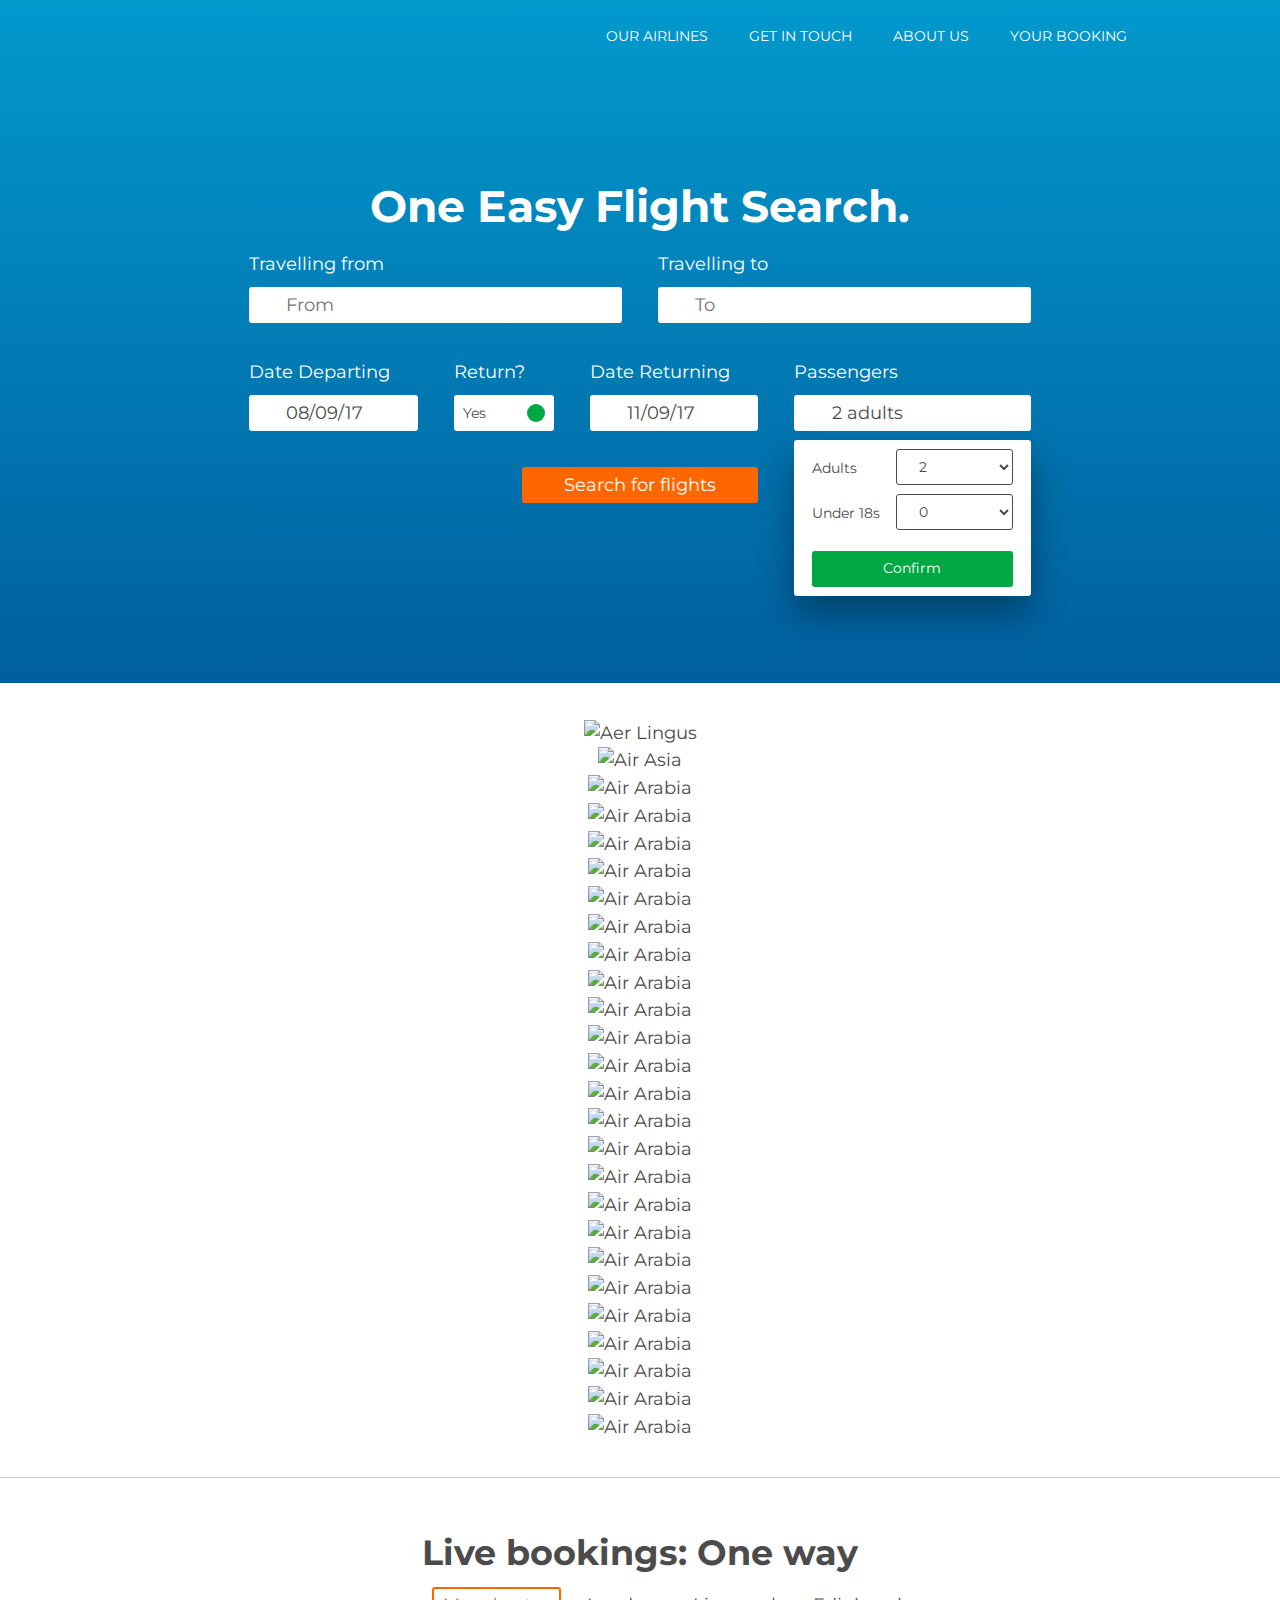
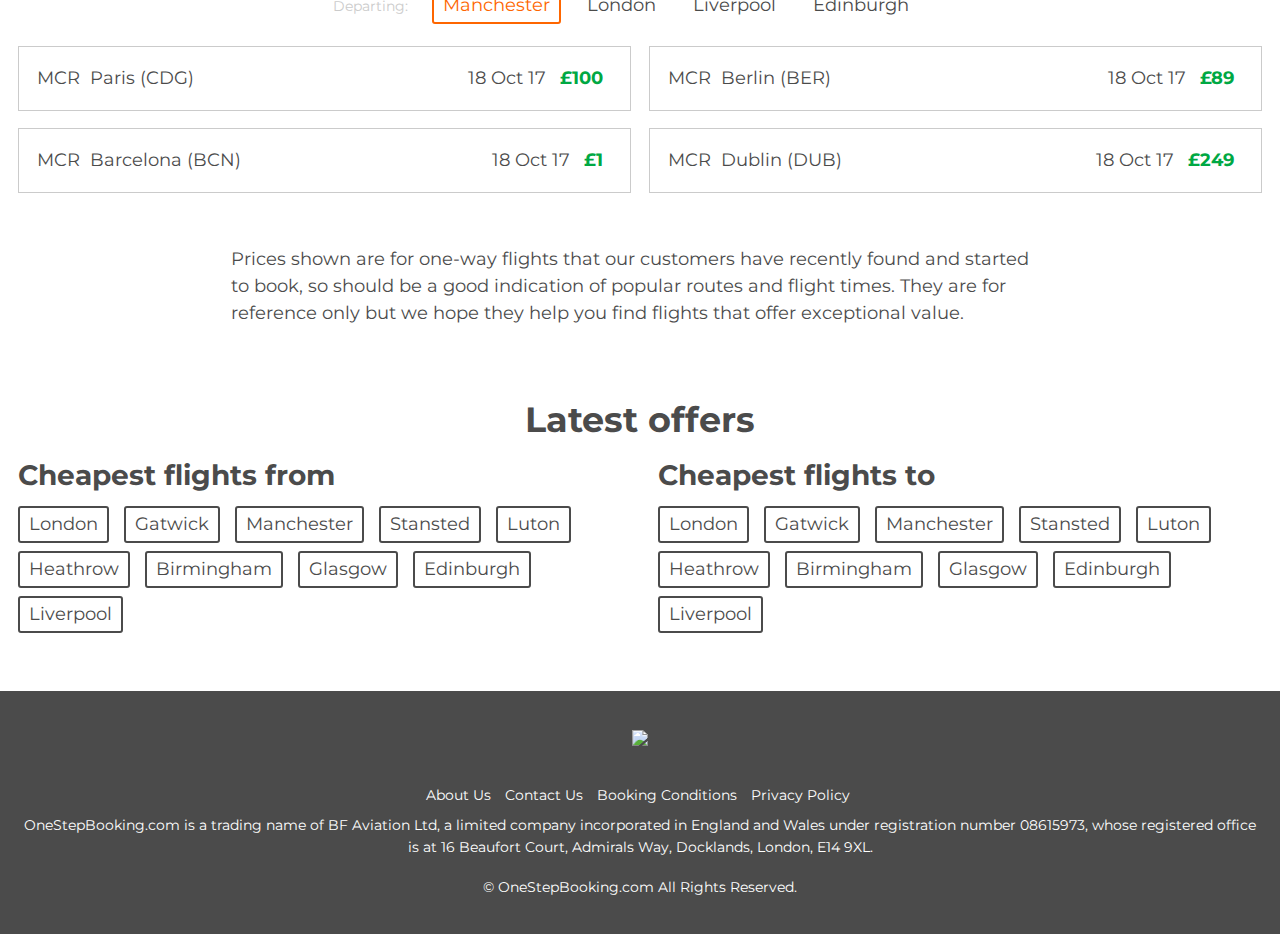
==== index.html @ e66b0b2e "First commit" ====
<!doctype html>
<html>

<head>
  <meta charset="UTF-8">
  <meta name="viewport" content="width=device-width, initial-scale=1">
  <link rel="icon" href="">
  <meta name="author" content="">
  <title>OneStepBooking.com</title>
  <link href="css/home.css" rel="stylesheet">
  <script src="https://ajax.googleapis.com/ajax/libs/jquery/1.12.4/jquery.min.js"></script>
  <script src="https://maxcdn.bootstrapcdn.com/bootstrap/3.3.7/js/bootstrap.min.js"></script>
  <!-- Logo slider -->
  <script src="https://cdn.jsdelivr.net/jquery.slick/1.6.0/slick.min.js"></script>
  <!-- Checkbox toggle switch -->
  <link href="https://gitcdn.github.io/bootstrap-toggle/2.2.2/css/bootstrap-toggle.min.css" rel="stylesheet">
  <script src="https://gitcdn.github.io/bootstrap-toggle/2.2.2/js/bootstrap-toggle.min.js"></script>
  <!-- Include Bootstrap Datepicker -->
  <link rel="stylesheet" href="https://cdnjs.cloudflare.com/ajax/libs/bootstrap-datepicker/1.3.0/css/datepicker.min.css" />
  <script src="https://cdnjs.cloudflare.com/ajax/libs/bootstrap-datepicker/1.3.0/js/bootstrap-datepicker.min.js"></script>
  <!-- Include awesomeplete autocomlete plugin for airports -->
  <script src="https://leaverou.github.io/awesomplete/awesomplete.js"></script>
  <!-- Currency dropdown -->
  <script type="text/javascript" src="js/currency-dropdown.js"></script>
  <link href="https://fonts.googleapis.com/css?family=Montserrat:400,400i,700,700i" rel="stylesheet">
</head>

<body>
  <header class="header">
    <nav class="[ relative z--1 ] navbar">
      <div class="container">
        <div class="navbar-header">
          <div class="navbar-brand">
            <a href="#" class="d--inline-block logo">
                OneStepBooking.com
              </a>
            <div id="currency"></div>
          </div>
          <button type="button" class="[ button button--outline ] navbar-toggle collapsed" data-toggle="collapse" data-target="#navbar"
            aria-expanded="false" aria-controls="navbar">
              <span class="sr-only">Toggle navigation</span>
          </button>
        </div>
        <div id="navbar" class="[ navbar-collapse collapse ]">
          <ul class="list--none menu-list">
            <li>
              <a href="#" class="text--uppercase link__border link__border link__border nav__item">Our airlines</a>
            </li>
            <li>
              <a href="#" class="text--uppercase link__border nav__item">Get in touch</a>
            </li>
            <li>
              <a href="#" class="text--uppercase link__border link__border nav__item">About us</a>
            </li>
            <li class="dropdown">
              <a href="#" class="text--uppercase relative link__border nav__item dropdown-toggle" data-toggle="dropdown" role="button"
                aria-haspopup="true" aria-expanded="false">
                  Your booking
                </a>
              <ul class="list--none [ dropdown-menu pull-right ] background--white">
                <li>
                  <a href="#" class="text--uppercase [ pb--1 pt--1 ]">Action</a>
                </li>
                <li>
                  <a href="#" class="text--uppercase [ pb--1 pt--1 ]">Another action</a>
                </li>
              </ul>
            </li>
          </ul>
        </div>
      </div>
    </nav>
  </header>
  <section class="clearfix relative hero">
    <div class="container">
      <div class="row">
        <div class="col-md-8 col-md-push-2">
          <form class="js-search-form search-form--lg form--loader">
            <fieldset>
              <legend class="h1 [ text--center text--white ]">One Easy Flight Search.</legend>
              <div class="[ col-xs-12 col-sm-6 col-md-6 ] mb--3 search--from">
                <label class="d--block text--white mb--1 hidden-xs" for="flight-from">Travelling from</label>
                <div class="icon-wrap icon-wrap--plane">
                  <input type="text" id="flight-from" name="flight-from" placeholder="From" value="" class="input--focus col-xs-12 awesomeplete">
                </div>
              </div>
              <div class="[ col-xs-12 col-sm-6 col-md-6 ] mb--3 search--to">
                <label class="d--block text--white mb--1 hidden-xs" for="flight-to">Travelling to</label>
                <div class="icon-wrap icon-wrap--plane">
                  <input type="text" id="flight-to" name="flight-to" placeholder="To" value="" class="input--focus col-xs-12 awesomeplete">
                </div>
              </div>
              <div class="[ col-xs-5 col-sm-3 col-md-3 ] mb--3 search--departure">
                <label class="d--block text--white mb--1" for="flight-departure"><span class="hidden-md">Date</span> Departing</label>
                <div class="icon-wrap icon-wrap--calendar">
                  <input type="text" id="flight-departure" name="flight-departure" placeholder="Date" value="08/09/17" class="input--focus date-popout col-xs-12">
                </div>
              </div>
              <div class="[ col-xs-2 col-sm-2 col-md-2 ] mb--3 search--return-check">
                <div class="d--inline-block [ text--white text--center ] mb--1">Return?</div>
                <div class="onoffswitch">
                  <input type="checkbox" name="onoffswitch" class="onoffswitch-checkbox" id="myonoffswitch" checked>
                  <label class="onoffswitch-label small" for="myonoffswitch">
                      <span class="onoffswitch-inner"></span>
                      <span class="onoffswitch-switch"></span>
                  </label>
                </div>
              </div>
              <div class="[ col-xs-5 col-sm-3 col-md-3 ] mb--3 search--return">
                <label class="d--block text--white mb--1" for="flight-return"><span class="hidden-md">Date</span> Returning</label>
                <div class="icon-wrap icon-wrap--calendar">
                  <input type="text" id="flight-return" name="flight-return" placeholder="Date" value="11/09/17" class="input--focus date-popout col-xs-12">
                </div>
              </div>

              <div class="[ col-xs-12 col-sm-4 col-md-4 ] mb--3 search--passengers">
                <label class="d--block text--white mb--1 hidden-xs" for="">Passengers</label>
                <div class="form-dropdown--wrapper">
                  <div class="icon-wrap icon-wrap--user">
                    <div class="button background--white form-dropdown--toggle">
                      2 adults
                    </div>
                  </div>
                  <div class="form-dropdown--fields">
                    <div class="mt--1 col-xs-12">
                      <label for="passengers-adults" class="pl--0 mt--1 small col-xs-4 col-sm-5">Adults</label>
                      <select class="button--outline small col-xs-8 col-sm-7" id="passengers-adults" name="passengers-adults" value="">
                            <option value="1">1</option>
                            <option value="2" selected="selected">2</option>
                            <option value="3">3</option>
                            <option value="4">4</option>
                            <option value="5">5</option>
                            <option value="6">6</option>
                            <option value="7">7</option>
                            <option value="8">8</option>
                            <option value="9">9</option>
                          </select>
                    </div>
                    <div class="mt--1 col-xs-12">
                      <label for="" class="p--0 mt--1 mb--2 small col-xs-4 col-sm-5">Under 18s</label>
                      <select class="button--outline small col-xs-8 col-sm-7" id="passenger-18" name="">
                            <option value="0" selected="selected">0</option>
                            <option value="1">1</option>
                            <option value="2">2</option>
                            <option value="3">3</option>
                            <option value="4">4</option>
                            <option value="5">5</option>
                            <option value="6">6</option>
                            <option value="7">7</option>
                            <option value="8">8</option>
                            <option value="9">9</option>
                          </select>
                      <div id="js-passenger-18--wrapper" class="[ p--0 pb--1 mt--1 ] background--white col-xs-12" style="display: none;">
                        <div id="js-passenger-18--age" class="[ p--0 mb--1 ] col-xs-12"></div>
                      </div>
                    </div>
                    <div class="[ mb--1 mt--1 ] col-xs-12">
                      <span class="d--block text--center [ button button--green ] small js-passenger--button">Confirm</span>
                    </div>
                  </div>
                </div>
              </div>
              <div class="text--center [ col-xs-12 col-sm-12 col-md-4 col-md-push-4 ]">
                <button class="[ button button--orange ] col-md-12">Search for flights</button>
              </div>
            </fieldset>
          </form>
        </div>
      </div>
    </div>

  </section>

  <section class="border-bottom text--center [ mb--3 pt--3 pb--3 ] brands [ regular slider ]">
    <div><img alt="Aer Lingus" src="https://louriach.github.io/styles-osb/public/images/onestepbooking__logo--aer-lingus.png"></div>
    <div><img alt="Air Asia" src="https://louriach.github.io/styles-osb/public/images/onestepbooking__logo--air-asia.png"></div>
    <div><img alt="Air Arabia" src="https://louriach.github.io/styles-osb/public/images/onestepbooking__logo--airarabia.png"></div>
    <div><img alt="Air Arabia" src="https://louriach.github.io/styles-osb/public/images/onestepbooking__logo--cebu-pacific.png"></div>
    <div><img alt="Air Arabia" src="https://louriach.github.io/styles-osb/public/images/onestepbooking__logo--cityjet.png"></div>
    <div><img alt="Air Arabia" src="https://louriach.github.io/styles-osb/public/images/onestepbooking__logo--corendon.png"></div>
    <div><img alt="Air Arabia" src="https://louriach.github.io/styles-osb/public/images/onestepbooking__logo--easyjet.png"></div>
    <div><img alt="Air Arabia" src="https://louriach.github.io/styles-osb/public/images/onestepbooking__logo--eurowings.png"></div>
    <div><img alt="Air Arabia" src="https://louriach.github.io/styles-osb/public/images/onestepbooking__logo--flybe.png"></div>
    <div><img alt="Air Arabia" src="https://louriach.github.io/styles-osb/public/images/onestepbooking__logo--eurowings.png"></div>
    <div><img alt="Air Arabia" src="https://louriach.github.io/styles-osb/public/images/onestepbooking__logo--flyscoot.png"></div>
    <div><img alt="Air Arabia" src="https://louriach.github.io/styles-osb/public/images/onestepbooking__logo--jet2.png"></div>
    <div><img alt="Air Arabia" src="https://louriach.github.io/styles-osb/public/images/onestepbooking__logo--monarch.png"></div>
    <div><img alt="Air Arabia" src="https://louriach.github.io/styles-osb/public/images/onestepbooking__logo--norwegian.png"></div>
    <div><img alt="Air Arabia" src="https://louriach.github.io/styles-osb/public/images/onestepbooking__logo--pegasus.png"></div>
    <div><img alt="Air Arabia" src="https://louriach.github.io/styles-osb/public/images/onestepbooking__logo--ryanair.png"></div>
    <div><img alt="Air Arabia" src="https://louriach.github.io/styles-osb/public/images/onestepbooking__logo--southwest.png"></div>
    <div><img alt="Air Arabia" src="https://louriach.github.io/styles-osb/public/images/onestepbooking__logo--spirit.png"></div>
    <div><img alt="Air Arabia" src="https://louriach.github.io/styles-osb/public/images/onestepbooking__logo--sun-express.png"></div>
    <div><img alt="Air Arabia" src="https://louriach.github.io/styles-osb/public/images/onestepbooking__logo--thomas-cook.png"></div>
    <div><img alt="Air Arabia" src="https://louriach.github.io/styles-osb/public/images/onestepbooking__logo--transavia.png"></div>
    <div><img alt="Air Arabia" src="https://louriach.github.io/styles-osb/public/images/onestepbooking__logo--tui-fly.png"></div>
    <div><img alt="Air Arabia" src="https://louriach.github.io/styles-osb/public/images/onestepbooking__logo--virgin-australia.png"></div>
    <div><img alt="Air Arabia" src="https://louriach.github.io/styles-osb/public/images/onestepbooking__logo--volotea.png"></div>
    <div><img alt="Air Arabia" src="https://louriach.github.io/styles-osb/public/images/onestepbooking__logo--vueling.png"></div>
    <div><img alt="Air Arabia" src="https://louriach.github.io/styles-osb/public/images/onestepbooking__logo--eurowings.png"></div>
  </section>

  <section class="[ mb--3 pt--2 pb--3 ] live-prices">
    <div class="container">
      <div class="row">
        <div class="text--center col-md-12">
          <h2>Live bookings: One way</h2>
        </div>
        <ul class="list--inline text--center col-md-12 [ nav nav-tabs ] scrolling-list" role="tablist">
          <li class="list--none mr--1 text--lighter small">
            Departing:
          </li>
          <li class="list--none nav-item active">
            <a href="#manchester" class="text--black button nav-link" data-toggle="tab" role="tab">Manchester</a>
          </li>
          <li class="list--none nav-item">
            <a href="#london" class="text--black button nav-link" data-toggle="tab" role="tab">London</a>
          </li>
          <li class="list--none nav-item">
            <a href="#liverpool" class="text--black button nav-link" data-toggle="tab" role="tab">Liverpool</a>
          </li>
          <li class="list--none nav-item">
            <a href="#edinburgh" class="text--black button nav-link" data-toggle="tab" role="tab">Edinburgh</a>
          </li>
        </ul>

        <div class="tab-content">
          <div class="tab-pane active" id="manchester" role="tabpanel">
            <div class="live-search [ col-sm-12 col-md-6 ]">
              <a href="#" class="link--unstyled live-search--data">
                <div class="pr--0 [ col-md-7 col-lg-7 ]">
                  <abbr title="Mancester">MCR</abbr> <img src="https://louriach.github.io/styles-osb/public/images/onestepbooking__asset--plane.svg" alt="" class="plane"
                  /> Paris (CDG)
                </div>
                <div class="live-search--meta [ col-md-5 col-lg-5 ]">
                  <span class="mr--1">
                    <span class="pr--1">18 Oct 17</span>
                  <span class="live-search--price"><strong>£100</strong></span>
                  </span>
                </div>
              </a>
            </div>
            <div class="live-search [ col-sm-12 col-md-6 ]">
              <a href="#" class="link--unstyled live-search--data">
                <div class="pr--0 [ col-md-7 col-lg-7 ]">
                  <abbr title="Mancester">MCR</abbr> <img src="https://louriach.github.io/styles-osb/public/images/onestepbooking__asset--plane.svg" alt="" class="plane"
                  /> Berlin (BER)
                </div>
                <div class="live-search--meta [ col-md-5 col-lg-5 ]">
                  <span class="mr--1">
                    <span class="pr--1">18 Oct 17</span>
                  <span class="live-search--price"><strong>£89</strong></span>
                  </span>
                </div>
              </a>
            </div>
            <div class="live-search [ col-sm-12 col-md-6 ]">
              <a href="#" class="link--unstyled live-search--data">
                <div class="pr--0 [ col-md-7 col-lg-7 ]">
                  <abbr title="Mancester">MCR</abbr> <img src="https://louriach.github.io/styles-osb/public/images/onestepbooking__asset--plane.svg" alt="" class="plane"
                  /> Barcelona (BCN)
                </div>
                <div class="live-search--meta [ col-md-5 col-lg-5 ]">
                  <span class="mr--1">
                    <span class="pr--1">18 Oct 17</span>
                  <span class="live-search--price"><strong>£1</strong></span>
                  </span>
                </div>
              </a>
            </div>
            <div class="live-search [ col-sm-12 col-md-6 ]">
              <a href="#" class="link--unstyled live-search--data">
                <div class="pr--0 [ col-md-7 col-lg-7 ]">
                  <abbr title="Mancester">MCR</abbr> <img src="https://louriach.github.io/styles-osb/public/images/onestepbooking__asset--plane.svg" alt="" class="plane"
                  /> Dublin (DUB)
                </div>
                <div class="live-search--meta [ col-md-5 col-lg-5 ]">
                  <span class="mr--1">
                    <span class="pr--1">18 Oct 17</span>
                  <span class="live-search--price"><strong>£249</strong></span>
                  </span>
                </div>
              </a>
            </div>
          </div>
          <div class="tab-pane" id="london" role="tabpanel">
            <div class="live-search [ col-sm-12 col-md-6 ]">
              <a href="#" class="link--unstyled live-search--data">
                <div class="pr--0 [ col-md-7 col-lg-7 ]">
                  <abbr title="Mancester">LGW</abbr> <img src="https://louriach.github.io/styles-osb/public/images/onestepbooking__asset--plane.svg" alt="" class="plane"
                  /> Paris (CDG)
                </div>
                <div class="live-search--meta [ col-md-5 col-lg-5 ]">
                  <span class="mr--1">
                    <span class="pr--1">18 Oct 17</span>
                  <span class="live-search--price"><strong>£100</strong></span>
                  </span>
                </div>
              </a>
            </div>
            <div class="live-search [ col-sm-12 col-md-6 ]">
              <a href="#" class="link--unstyled live-search--data">
                <div class="pr--0 [ col-md-7 col-lg-7 ]">
                  <abbr title="Mancester">LGW</abbr> <img src="https://louriach.github.io/styles-osb/public/images/onestepbooking__asset--plane.svg" alt="" class="plane"
                  /> Berlin (BER)
                </div>
                <div class="live-search--meta [ col-md-5 col-lg-5 ]">
                  <span class="mr--1">
                    <span class="pr--1">18 Oct 17</span>
                  <span class="live-search--price"><strong>£89</strong></span>
                  </span>
                </div>
              </a>
            </div>
            <div class="live-search [ col-sm-12 col-md-6 ]">
              <a href="#" class="link--unstyled live-search--data">
                <div class="pr--0 [ col-md-7 col-lg-7 ]">
                  <abbr title="Mancester">LGW</abbr> <img src="https://louriach.github.io/styles-osb/public/images/onestepbooking__asset--plane.svg" alt="" class="plane"
                  /> Barcelona (BCN)
                </div>
                <div class="live-search--meta [ col-md-5 col-lg-5 ]">
                  <span class="mr--1">
                    <span class="pr--1">18 Oct 17</span>
                  <span class="live-search--price"><strong>£1</strong></span>
                  </span>
                </div>
              </a>
            </div>
            <div class="live-search [ col-sm-12 col-md-6 ]">
              <a href="#" class="link--unstyled live-search--data">
                <div class="pr--0 [ col-md-7 col-lg-7 ]">
                  <abbr title="Mancester">LGW</abbr> <img src="https://louriach.github.io/styles-osb/public/images/onestepbooking__asset--plane.svg" alt="" class="plane"
                  /> Dublin (DUB)
                </div>
                <div class="live-search--meta [ col-md-5 col-lg-5 ]">
                  <span class="mr--1">
                    <span class="pr--1">18 Oct 17</span>
                  <span class="live-search--price"><strong>£249</strong></span>
                  </span>
                </div>
              </a>
            </div>
          </div>
          <div class="tab-pane" id="liverpool" role="tabpanel">
            <div class="live-search [ col-sm-12 col-md-6 ]">
              <a href="#" class="link--unstyled live-search--data">
                <div class="pr--0 [ col-md-7 col-lg-7 ]">
                  <abbr title="Mancester">LIV</abbr> <img src="https://louriach.github.io/styles-osb/public/images/onestepbooking__asset--plane.svg" alt="" class="plane"
                  /> Paris (CDG)
                </div>
                <div class="live-search--meta [ col-md-5 col-lg-5 ]">
                  <span class="mr--1">
                    <span class="pr--1">18 Oct 17</span>
                  <span class="live-search--price"><strong>£100</strong></span>
                  </span>
                </div>
              </a>
            </div>
            <div class="live-search [ col-sm-12 col-md-6 ]">
              <a href="#" class="link--unstyled live-search--data">
                <div class="pr--0 [ col-md-7 col-lg-7 ]">
                  <abbr title="Mancester">LIV</abbr> <img src="https://louriach.github.io/styles-osb/public/images/onestepbooking__asset--plane.svg" alt="" class="plane"
                  /> Berlin (BER)
                </div>
                <div class="live-search--meta [ col-md-5 col-lg-5 ]">
                  <span class="mr--1">
                    <span class="pr--1">18 Oct 17</span>
                  <span class="live-search--price"><strong>£89</strong></span>
                  </span>
                </div>
              </a>
            </div>
            <div class="live-search [ col-sm-12 col-md-6 ]">
              <a href="#" class="link--unstyled live-search--data">
                <div class="pr--0 [ col-md-7 col-lg-7 ]">
                  <abbr title="Mancester">LIV</abbr> <img src="https://louriach.github.io/styles-osb/public/images/onestepbooking__asset--plane.svg" alt="" class="plane"
                  /> Barcelona (BCN)
                </div>
                <div class="live-search--meta [ col-md-5 col-lg-5 ]">
                  <span class="mr--1">
                    <span class="pr--1">18 Oct 17</span>
                  <span class="live-search--price"><strong>£1</strong></span>
                  </span>
                </div>
              </a>
            </div>
            <div class="live-search [ col-sm-12 col-md-6 ]">
              <a href="#" class="link--unstyled live-search--data">
                <div class="pr--0 [ col-md-7 col-lg-7 ]">
                  <abbr title="Mancester">LIV</abbr> <img src="https://louriach.github.io/styles-osb/public/images/onestepbooking__asset--plane.svg" alt="" class="plane"
                  /> Dublin (DUB)
                </div>
                <div class="live-search--meta [ col-md-5 col-lg-5 ]">
                  <span class="mr--1">
                    <span class="pr--1">18 Oct 17</span>
                  <span class="live-search--price"><strong>£249</strong></span>
                  </span>
                </div>
              </a>
            </div>
          </div>
          <div class="tab-pane" id="edinburgh" role="tabpanel">
            <div class="live-search [ col-sm-12 col-md-6 ]">
              <a href="#" class="link--unstyled live-search--data">
                <div class="pr--0 [ col-md-7 col-lg-7 ]">
                  <abbr title="Mancester">EDI</abbr> <img src="https://louriach.github.io/styles-osb/public/images/onestepbooking__asset--plane.svg" alt="" class="plane"
                  /> Paris (CDG)
                </div>
                <div class="live-search--meta [ col-md-5 col-lg-5 ]">
                  <span class="mr--1">
                    <span class="pr--1">18 Oct 17</span>
                  <span class="live-search--price"><strong>£100</strong></span>
                  </span>
                </div>
              </a>
            </div>
            <div class="live-search [ col-sm-12 col-md-6 ]">
              <a href="#" class="link--unstyled live-search--data">
                <div class="pr--0 [ col-md-7 col-lg-7 ]">
                  <abbr title="Mancester">EDI</abbr> <img src="https://louriach.github.io/styles-osb/public/images/onestepbooking__asset--plane.svg" alt="" class="plane"
                  /> Berlin (BER)
                </div>
                <div class="live-search--meta [ col-md-5 col-lg-5 ]">
                  <span class="mr--1">
                    <span class="pr--1">18 Oct 17</span>
                  <span class="live-search--price"><strong>£89</strong></span>
                  </span>
                </div>
              </a>
            </div>
            <div class="live-search [ col-sm-12 col-md-6 ]">
              <a href="#" class="link--unstyled live-search--data">
                <div class="pr--0 [ col-md-7 col-lg-7 ]">
                  <abbr title="Mancester">EDI</abbr> <img src="https://louriach.github.io/styles-osb/public/images/onestepbooking__asset--plane.svg" alt="" class="plane"
                  /> Barcelona (BCN)
                </div>
                <div class="live-search--meta [ col-md-5 col-lg-5 ]">
                  <span class="mr--1">
                    <span class="pr--1">18 Oct 17</span>
                  <span class="live-search--price"><strong>£1</strong></span>
                  </span>
                </div>
              </a>
            </div>
            <div class="live-search [ col-sm-12 col-md-6 ]">
              <a href="#" class="link--unstyled live-search--data">
                <div class="pr--0 [ col-md-7 col-lg-7 ]">
                  <abbr title="Mancester">EDI</abbr> <img src="https://louriach.github.io/styles-osb/public/images/onestepbooking__asset--plane.svg" alt="" class="plane"
                  /> Dublin (DUB)
                </div>
                <div class="live-search--meta [ col-md-5 col-lg-5 ]">
                  <span class="mr--1">
                    <span class="pr--1">18 Oct 17</span>
                  <span class="live-search--price"><strong>£249</strong></span>
                  </span>
                </div>
              </a>
            </div>
          </div>
        </div>

        <div class="mt--3 col-xs-12 col-md-8 col-md-push-2">
          <p>Prices shown are for one-way flights that our customers have recently found and started to book, so should be a
            good indication of popular routes and flight times. They are for reference only but we hope they help you find
            flights that offer exceptional value.</p>
        </div>
      </div>
    </div>
  </section>

  <section class="pb--3 latest-offers">
    <div class="container">
      <div class="row">
        <div class="text--center col-md-12">
          <h2>Latest offers</h2>
        </div>
        <div class="col-md-6">
          <h3 class="h4">Cheapest flights from</h3>
          <ul class="list--inline scrolling-list">
            <li>
              <a href="#" class="button button--outline">London</a>
            </li>
            <li>
              <a href="#" class="button button--outline">Gatwick</a>
            </li>
            <li>
              <a href="#" class="button button--outline">Manchester</a>
            </li>
            <li>
              <a href="#" class="button button--outline">Stansted</a>
            </li>
            <li>
              <a href="#" class="button button--outline">Luton</a>
            </li>
            <li>
              <a href="#" class="button button--outline">Heathrow</a>
            </li>
            <li>
              <a href="#" class="button button--outline">Birmingham</a>
            </li>
            <li>
              <a href="#" class="button button--outline">Glasgow</a>
            </li>
            <li>
              <a href="#" class="button button--outline">Edinburgh</a>
            </li>
            <li>
              <a href="#" class="button button--outline">Liverpool</a>
            </li>
          </ul>
        </div>
        <div class="col-md-6">
          <h3 class="h4">Cheapest flights to</h3>
          <ul class="list--inline scrolling-list">
            <li>
              <a href="#" class="button button--outline">London</a>
            </li>
            <li>
              <a href="#" class="button button--outline">Gatwick</a>
            </li>
            <li>
              <a href="#" class="button button--outline">Manchester</a>
            </li>
            <li>
              <a href="#" class="button button--outline">Stansted</a>
            </li>
            <li>
              <a href="#" class="button button--outline">Luton</a>
            </li>
            <li>
              <a href="#" class="button button--outline">Heathrow</a>
            </li>
            <li>
              <a href="#" class="button button--outline">Birmingham</a>
            </li>
            <li>
              <a href="#" class="button button--outline">Glasgow</a>
            </li>
            <li>
              <a href="#" class="button button--outline">Edinburgh</a>
            </li>
            <li>
              <a href="#" class="button button--outline">Liverpool</a>
            </li>
          </ul>
        </div>
      </div>
  </section>

  <footer class="background--dark-grey footer">
      <div class="container">
        <div class="row">
          <div class="[ text--center text--white small ] [ pb--3 pt--3 ] col-md-12">
            <div class="mb--3">
              <img src="https://louriach.github.io/styles-osb/public/images/onestepbooking__logo--white.svg">
            </div>
            <ul class="list--none list--inline">
              <li>
                <a href="#" class="text--white">About Us</a>
              </li>
              <li>
                <a href="#" class="text--white">Contact Us</a>
              </li>
              <li>
                <a href="#" class="text--white">Booking Conditions</a>
              </li>
              <li>
                <a href="#" class="text--white">Privacy Policy</a>
              </li>
            </ul>
            <p>OneStepBooking.com is a trading name of BF Aviation Ltd, a limited company incorporated in England and Wales under
              registration number 08615973, whose registered office is at 16 Beaufort Court, Admirals Way, Docklands, London,
              E14 9XL.</p>
            <div class="copyright">
              © OneStepBooking.com All Rights Reserved.
            </div>
          </div>
        </div>
      </div>
    </footer>

  <script type="text/javascript">
    $(document).ready(function () {

      // Slick slider - Used for logo slider

      $('.regular').slick({
        arrows: false,
        centerMode: true,
        centerPadding: '54px',
        autoplay: true,
        autoplaySpeed: 2000,
        slidesToShow: 6,
      });

      // Date popout calendar

      $('.date-popout')
        .datepicker({
          autoclose: true,
          format: 'dd/mm/yyyy'
        })

      // Sliding checkbox on/off switch

      $('.onoffswitch-checkbox')
        .click(function () {
          $('.search--return').toggleClass('inactive');
        })

      // Dynamic customer age select menu

      $('#js-passenger-18--wrapper').hide();
      $('#passenger-18').on('change', function () {
        $('#js-passenger-18--wrapper').show();
        $('#js-passenger-18--age').empty();
        $.each(new Array(+this.value), function () {
          $('<div />', {
              html: '<div class="[ mb--1 p--0 ] col-xs-12"><label class="[ p--0 mt--1 ] small col-xs-4 col-sm-5">Age</label><select name="child-age" class="small col-xs-8 col-sm-7 button--outline"><option value="Age">Age</option><option value="1">1</option><option value="2">2</option><option value="3">3</option><option value="4">4</option><option value="5">5</option><option value="6">6</option><option value="7">7</option><option value="8">8</option><option value="9">9</option><option value="10">10</option><option value="11">11</option><option value="12">12</option><option value="13">13</option><option value="14">14</option><option value="15">15</option><option value="16">16</option><option value="17">17</option></select></div>'
            })
            .appendTo('#js-passenger-18--age').hide().slideDown(100);
        });
      });
      $(".js-passenger--button").click(function () {
        $(".form-dropdown--fields").slideUp(100);
      });

      // Form passenger dropdown toggle

      $(".form-dropdown--fields").hide();
      $(".form-dropdown--toggle").click(function () {
        $(".form-dropdown--fields").slideToggle(100);
      });
      // Awesomeplete airport list

      // Flight from

      var input = document.getElementById("flight-from");
      new Awesomplete(input, {
        list: ["London Gatwick (LGW)", "London Stansted (STN)", "London Heathrow (LHR)", "Dublin (DUB)",
          "Madrid (MAD)", "Barcelona (BCN)", "Berlin (BER)"
        ]
      });

      // Flight to
      var input = document.getElementById("flight-to");
      new Awesomplete(input, {
        list: ["London Gatwick (LGW)", "London Stansted (STN)", "London Heathrow (LHR)", "Dublin (DUB)",
          "Madrid (MAD)", "Barcelona (BCN)", "Berlin (BER)"
        ]
      });

      //Dropdown plugin data
      var ddData = [{
          text: "<span class='flag-icon flag-icon-us'></span> USD",
          value: 1,
          selected: false,
        },
        {
          text: "<span class='flag-icon flag-icon-gb'></span> GBP",
          value: 2,
          selected: false,
        },
        {
          text: "<span class='flag-icon flag-icon-au'></span> AUD",
          value: 3,
          selected: false,
        },
        {
          text: "<span class='flag-icon flag-icon-us'></span> USD",
          value: 4,
          selected: false,
        },
        {
          text: "<span class='flag-icon flag-icon-gb'></span> GBP",
          value: 5,
          selected: false,
        },
        {
          text: "<span class='flag-icon flag-icon-au'></span> AUD",
          value: 6,
          selected: false,
        }
      ];

      $('#currency').ddslick({
        data: ddData,
      });

      $('#currency').mouseenter(function (event) {
        $('body').css('overflow', 'hidden');
      }).mouseleave(function (event) {
        $('body').css('overflow', '');
      });

    });
  </script>

</body>

</html>
---- css/home.css ----
.text--white {
  color: #fff; }

.text--black {
  color: #4B4B4B; }

.background--white {
  background-color: #fff; }

.background--dark-grey {
  background-color: #4B4B4B; }

.background--blue {
  background-color: #005F9E; }

/*!
 * Generated using the Bootstrap Customizer (http://getbootstrap.com/customize/?id=ad7e8b537f9587c4f636cdcbb7c74db0)
 * Config saved to config.json and https://gist.github.com/ad7e8b537f9587c4f636cdcbb7c74db0
 */
/*!
 * Bootstrap v3.3.7 (http://getbootstrap.com)
 * Copyright 2011-2016 Twitter, Inc.
 * Licensed under MIT (https://github.com/twbs/bootstrap/blob/master/LICENSE)
 */
/*! normalize.css v3.0.3 | MIT License | github.com/necolas/normalize.css */
html {
  font-family: sans-serif;
  -ms-text-size-adjust: 100%;
  -webkit-text-size-adjust: 100%; }

body {
  margin: 0; }

article, aside, details, figcaption, figure, footer, header, hgroup, main, menu, nav, section, summary {
  display: block; }

audio, canvas, progress, video {
  display: inline-block;
  vertical-align: baseline; }

audio:not([controls]) {
  display: none;
  height: 0; }

[hidden],
template {
  display: none; }

a {
  background-color: transparent; }

a:active, a:hover {
  outline: 0; }

abbr[title] {
  border-bottom: none;
  text-decoration: none; }

strong, .bold {
  font-weight: bold; }

small, .small {
  font-size: .8em; }

.large {
  font-size: 1.953em; }

sub, sup {
  font-size: 75%;
  line-height: 0;
  position: relative;
  vertical-align: baseline; }

sup {
  top: -0.5rem; }

sub {
  bottom: -0.25rem; }

img {
  border: 0;
  max-width: 100%; }

svg:not(:root) {
  overflow: hidden; }

figure {
  margin: 1rem 40px; }

hr {
  -webkit-box-sizing: content-box;
  -moz-box-sizing: content-box;
  box-sizing: content-box;
  height: 0; }

pre {
  overflow: auto; }

code, kbd, pre, samp {
  font-family: monospace, monospace;
  font-size: 9px; }
  @media all and (min-width: 768px) {
    code, kbd, pre, samp {
      font-size: 18px; } }

button, input, optgroup, select, textarea {
  color: inherit;
  font: inherit;
  margin: 0; }

button {
  overflow: visible; }

button, select {
  text-transform: none; }

button, html input[type="button"], input[type="reset"], input[type="submit"] {
  -webkit-appearance: button;
  cursor: pointer; }

button[disabled], html input[disabled] {
  cursor: default; }

button::-moz-focus-inner, input::-moz-focus-inner {
  border: 0;
  padding: 0; }

input {
  line-height: normal; }

input[type="checkbox"], input[type="radio"] {
  -webkit-box-sizing: border-box;
  -moz-box-sizing: border-box;
  box-sizing: border-box;
  padding: 0; }

input[type="number"]::-webkit-inner-spin-button, input[type="number"]::-webkit-outer-spin-button {
  height: auto; }

input[type="search"] {
  -webkit-appearance: textfield;
  -webkit-box-sizing: content-box;
  -moz-box-sizing: content-box;
  box-sizing: content-box; }

input[type="search"]::-webkit-search-cancel-button, input[type="search"]::-webkit-search-decoration {
  -webkit-appearance: none; }

fieldset {
  border: none;
  margin: 0;
  padding: 0; }

legend {
  border: 0;
  padding: 0; }

textarea {
  overflow: auto; }

optgroup {
  font-weight: bold; }

table {
  border-collapse: collapse;
  border-spacing: 0; }

td, th {
  padding: 0; }

/*! Source: https://github.com/h5bp/html5-boilerplate/blob/master/src/css/main.css */
@media print {
  *, *:before, *:after {
    background: transparent !important;
    color: #000 !important;
    -webkit-box-shadow: none !important;
    box-shadow: none !important;
    text-shadow: none !important; }

  a,
  a:visited {
    text-decoration: underline; }

  a[href]:after {
    content: " (" attr(href) ")"; }

  abbr[title]:after {
    content: " (" attr(title) ")"; }

  a[href^="#"]:after, a[href^="javascript:"]:after {
    content: ""; }

  pre, blockquote {
    border: 1px solid #999;
    page-break-inside: avoid; }

  thead {
    display: table-header-group; }

  tr,
  img {
    page-break-inside: avoid; }

  img {
    max-width: 100% !important; }

  p, h2, h3 {
    orphans: 3;
    widows: 3; }

  h2, h3 {
    page-break-after: avoid; }

  .table {
    border-collapse: collapse !important; }

  .table td, .table th {
    background-color: #fff !important; }

  .table-bordered th, .table-bordered td {
    border: 1px solid #ddd !important; } }
* {
  -webkit-box-sizing: border-box;
  -moz-box-sizing: border-box;
  box-sizing: border-box; }

*:before, *:after {
  -webkit-box-sizing: border-box;
  -moz-box-sizing: border-box;
  box-sizing: border-box; }

html {
  font-size: 9px;
  -webkit-tap-highlight-color: transparent; }
  @media all and (min-width: 768px) {
    html {
      font-size: 18px; } }

body {
  font-family: Montserrat, "Helvetica Neue", Helvetica, Arial, sans-serif;
  font-size: calc(9px*1.5);
  line-height: 1.5;
  color: #4B4B4B;
  background-color: #fff; }
  @media all and (min-width: 768px) {
    body {
      font-size: 18px; } }

input, button, select, textarea {
  font-family: inherit;
  font-size: inherit;
  line-height: inherit; }

a {
  color: #005F9E;
  text-decoration: none;
  position: relative; }
  a:not(.collapse--toggle):before {
    content: '';
    position: absolute;
    bottom: 0;
    left: 0;
    width: 0%;
    border-bottom: 2px solid;
    transition: .3s; }
  a:hover, a:focus {
    color: #005F9E; }
  a:hover:before {
    width: 100%; }
  a:focus {
    outline: 5px auto -webkit-focus-ring-color;
    outline-offset: -2px;
    text-decoration: underline; }

figure {
  margin: 0; }

img {
  vertical-align: middle; }

hr {
  margin-top: calc(9px*2);
  margin-bottom: calc(9px*2);
  border: 0;
  border-top: 1px solid #CBCBCB; }
  @media all and (min-width: 768px) {
    hr {
      margin-top: calc(18px*2);
      margin-bottom: calc(18px*2); } }

[role="button"] {
  cursor: pointer; }

h1, h2, h3, h4, h5, h6,
.h1, .h2, .h3, .h4, .h5, .h6 {
  font-weight: 700;
  line-height: 1.2;
  margin: 0 0 18px; }

h1, .h1 {
  font-size: 2.441rem; }

h2, .h2, h3, .h3 {
  font-size: 1.953rem; }

h4, .h4, h5, .h5, h6, .h6 {
  font-size: 1.563rem; }

p {
  margin: 0 0 9px; }
  @media all and (min-width: 768px) {
    p {
      margin-bottom: 18px; } }

p:last-child {
  margin: 0; }

/* Bootstrap grid */
.container {
  margin: 0 auto;
  padding: 0 9px;
  position: relative; }
  @media all and (min-width: 768px) {
    .container {
      padding: 0 18px; } }

.container:before, .container:after, .container-fluid:before, .container-fluid:after, .row:before, .row:after {
  clear: both;
  content: "";
  display: table; }

@media (min-width: 1300px) {
  .container {
    width: 1280px; } }
.row {
  margin-left: -9px;
  margin-right: -9px; }
  @media all and (min-width: 768px) {
    .row {
      margin-left: -18px;
      margin-right: -18px; } }

.col-xs-1, .col-sm-1, .col-md-1, .col-lg-1, .col-xs-2, .col-sm-2, .col-md-2, .col-lg-2, .col-xs-3, .col-sm-3, .col-md-3, .col-lg-3, .col-xs-4, .col-sm-4, .col-md-4, .col-lg-4, .col-xs-5, .col-sm-5, .col-md-5, .col-lg-5, .col-xs-6, .col-sm-6, .col-md-6, .col-lg-6, .col-xs-7, .col-sm-7, .col-md-7, .col-lg-7, .col-xs-8, .col-sm-8, .col-md-8, .col-lg-8, .col-xs-9, .col-sm-9, .col-md-9, .col-lg-9, .col-xs-10, .col-sm-10, .col-md-10, .col-lg-10, .col-xs-11, .col-sm-11, .col-md-11, .col-lg-11, .col-xs-12, .col-sm-12, .col-md-12, .divider, .col-lg-12 {
  position: relative;
  min-height: 1px;
  padding-left: 9px;
  padding-right: 9px; }
  @media all and (min-width: 768px) {
    .col-xs-1, .col-sm-1, .col-md-1, .col-lg-1, .col-xs-2, .col-sm-2, .col-md-2, .col-lg-2, .col-xs-3, .col-sm-3, .col-md-3, .col-lg-3, .col-xs-4, .col-sm-4, .col-md-4, .col-lg-4, .col-xs-5, .col-sm-5, .col-md-5, .col-lg-5, .col-xs-6, .col-sm-6, .col-md-6, .col-lg-6, .col-xs-7, .col-sm-7, .col-md-7, .col-lg-7, .col-xs-8, .col-sm-8, .col-md-8, .col-lg-8, .col-xs-9, .col-sm-9, .col-md-9, .col-lg-9, .col-xs-10, .col-sm-10, .col-md-10, .col-lg-10, .col-xs-11, .col-sm-11, .col-md-11, .col-lg-11, .col-xs-12, .col-sm-12, .col-md-12, .divider, .col-lg-12 {
      padding-left: 18px;
      padding-right: 18px; } }

.col-xs-1, .col-xs-2, .col-xs-3, .col-xs-4, .col-xs-5, .col-xs-6, .col-xs-7, .col-xs-8, .col-xs-9, .col-xs-10, .col-xs-11, .col-xs-12 {
  float: left; }

.col-xs-12 {
  width: 100%; }

.col-xs-11 {
  width: 91.66666667%; }

.col-xs-10 {
  width: 83.33%; }

.col-xs-9 {
  width: 75%; }

.col-xs-8 {
  width: 66.66666667%; }

.col-xs-7 {
  width: 58.33%; }

.col-xs-6 {
  width: 50%; }

.col-xs-5 {
  width: 41.66666667%; }

.col-xs-4 {
  width: 33.33%; }

.col-xs-3 {
  width: 25%; }

.col-xs-2 {
  width: 16.66666667%; }

.col-xs-1 {
  width: 8.33%; }

.col-xs-pull-12 {
  right: 100%; }

.col-xs-pull-11 {
  right: 91.66666667%; }

.col-xs-pull-10 {
  right: 83.33%; }

.col-xs-pull-9 {
  right: 75%; }

.col-xs-pull-8 {
  right: 66.66666667%; }

.col-xs-pull-7 {
  right: 58.33%; }

.col-xs-pull-6 {
  right: 50%; }

.col-xs-pull-5 {
  right: 41.66666667%; }

.col-xs-pull-4 {
  right: 33.33%; }

.col-xs-pull-3 {
  right: 25%; }

.col-xs-pull-2 {
  right: 16.66666667%; }

.col-xs-pull-1 {
  right: 8.33%; }

.col-xs-pull-0 {
  right: auto; }

.col-xs-push-12 {
  left: 100%; }

.col-xs-push-11 {
  left: 91.66666667%; }

.col-xs-push-10 {
  left: 83.33%; }

.col-xs-push-9 {
  left: 75%; }

.col-xs-push-8 {
  left: 66.66666667%; }

.col-xs-push-7 {
  left: 58.33%; }

.col-xs-push-6 {
  left: 50%; }

.col-xs-push-5 {
  left: 41.66666667%; }

.col-xs-push-4 {
  left: 33.33%; }

.col-xs-push-3 {
  left: 25%; }

.col-xs-push-2 {
  left: 16.66666667%; }

.col-xs-push-1 {
  left: 8.33%; }

.col-xs-push-0 {
  left: auto; }

.col-xs-offset-12 {
  margin-left: 100%; }

.col-xs-offset-11 {
  margin-left: 91.66666667%; }

.col-xs-offset-10 {
  margin-left: 83.33%; }

.col-xs-offset-9 {
  margin-left: 75%; }

.col-xs-offset-8 {
  margin-left: 66.66666667%; }

.col-xs-offset-7 {
  margin-left: 58.33%; }

.col-xs-offset-6 {
  margin-left: 50%; }

.col-xs-offset-5 {
  margin-left: 41.66666667%; }

.col-xs-offset-4 {
  margin-left: 33.33%; }

.col-xs-offset-3 {
  margin-left: 25%; }

.col-xs-offset-2 {
  margin-left: 16.66666667%; }

.col-xs-offset-1 {
  margin-left: 8.33%; }

.col-xs-offset-0 {
  margin-left: 0%; }

@media (min-width: 768px) {
  .col-sm-1, .col-sm-2, .col-sm-3, .col-sm-4, .col-sm-5, .col-sm-6, .col-sm-7, .col-sm-8, .col-sm-9, .col-sm-10, .col-sm-11, .col-sm-12 {
    float: left; }

  .col-sm-12 {
    width: 100%; }

  .col-sm-11 {
    width: 91.66666667%; }

  .col-sm-10 {
    width: 83.33%; }

  .col-sm-9 {
    width: 75%; }

  .col-sm-8 {
    width: 66.66666667%; }

  .col-sm-7 {
    width: 58.33%; }

  .col-sm-6 {
    width: 50%; }

  .col-sm-5 {
    width: 41.66666667%; }

  .col-sm-4 {
    width: 33.33%; }

  .col-sm-3 {
    width: 25%; }

  .col-sm-2 {
    width: 16.66666667%; }

  .col-sm-1 {
    width: 8.33%; }

  .col-sm-pull-12 {
    right: 100%; }

  .col-sm-pull-11 {
    right: 91.66666667%; }

  .col-sm-pull-10 {
    right: 83.33%; }

  .col-sm-pull-9 {
    right: 75%; }

  .col-sm-pull-8 {
    right: 66.66666667%; }

  .col-sm-pull-7 {
    right: 58.33%; }

  .col-sm-pull-6 {
    right: 50%; }

  .col-sm-pull-5 {
    right: 41.66666667%; }

  .col-sm-pull-4 {
    right: 33.33%; }

  .col-sm-pull-3 {
    right: 25%; }

  .col-sm-pull-2 {
    right: 16.66666667%; }

  .col-sm-pull-1 {
    right: 8.33%; }

  .col-sm-pull-0 {
    right: auto; }

  .col-sm-push-12 {
    left: 100%; }

  .col-sm-push-11 {
    left: 91.66666667%; }

  .col-sm-push-10 {
    left: 83.33%; }

  .col-sm-push-9 {
    left: 75%; }

  .col-sm-push-8 {
    left: 66.66666667%; }

  .col-sm-push-7 {
    left: 58.33%; }

  .col-sm-push-6 {
    left: 50%; }

  .col-sm-push-5 {
    left: 41.66666667%; }

  .col-sm-push-4 {
    left: 33.33%; }

  .col-sm-push-3 {
    left: 25%; }

  .col-sm-push-2 {
    left: 16.66666667%; }

  .col-sm-push-1 {
    left: 8.33%; }

  .col-sm-push-0 {
    left: auto; }

  .col-sm-offset-12 {
    margin-left: 100%; }

  .col-sm-offset-11 {
    margin-left: 91.66666667%; }

  .col-sm-offset-10 {
    margin-left: 83.33%; }

  .col-sm-offset-9 {
    margin-left: 75%; }

  .col-sm-offset-8 {
    margin-left: 66.66666667%; }

  .col-sm-offset-7 {
    margin-left: 58.33%; }

  .col-sm-offset-6 {
    margin-left: 50%; }

  .col-sm-offset-5 {
    margin-left: 41.66666667%; }

  .col-sm-offset-4 {
    margin-left: 33.33%; }

  .col-sm-offset-3 {
    margin-left: 25%; }

  .col-sm-offset-2 {
    margin-left: 16.66666667%; }

  .col-sm-offset-1 {
    margin-left: 8.33%; }

  .col-sm-offset-0 {
    margin-left: 0%; } }
@media (min-width: 992px) {
  .col-md-1, .col-md-2, .col-md-3, .col-md-4, .col-md-5, .col-md-6, .col-md-7, .col-md-8, .col-md-9, .col-md-10, .col-md-11, .col-md-12, .divider {
    float: left; }

  .col-md-12, .divider {
    width: 100%; }

  .col-md-11 {
    width: 91.66666667%; }

  .col-md-10 {
    width: 83.33%; }

  .col-md-9 {
    width: 75%; }

  .col-md-8 {
    width: 66.66666667%; }

  .col-md-7 {
    width: 58.33%; }

  .col-md-6 {
    width: 50%; }

  .col-md-5 {
    width: 41.66666667%; }

  .col-md-4 {
    width: 33.33%; }

  .col-md-3 {
    width: 25%; }

  .col-md-2 {
    width: 16.66666667%; }

  .col-md-1 {
    width: 8.33%; }

  .col-md-pull-12 {
    right: 100%; }

  .col-md-pull-11 {
    right: 91.66666667%; }

  .col-md-pull-10 {
    right: 83.33%; }

  .col-md-pull-9 {
    right: 75%; }

  .col-md-pull-8 {
    right: 66.66666667%; }

  .col-md-pull-7 {
    right: 58.33%; }

  .col-md-pull-6 {
    right: 50%; }

  .col-md-pull-5 {
    right: 41.66666667%; }

  .col-md-pull-4 {
    right: 33.33%; }

  .col-md-pull-3 {
    right: 25%; }

  .col-md-pull-2 {
    right: 16.66666667%; }

  .col-md-pull-1 {
    right: 8.33%; }

  .col-md-pull-0 {
    right: auto; }

  .col-md-push-12 {
    left: 100%; }

  .col-md-push-11 {
    left: 91.66666667%; }

  .col-md-push-10 {
    left: 83.33%; }

  .col-md-push-9 {
    left: 75%; }

  .col-md-push-8 {
    left: 66.66666667%; }

  .col-md-push-7 {
    left: 58.33%; }

  .col-md-push-6 {
    left: 50%; }

  .col-md-push-5 {
    left: 41.66666667%; }

  .col-md-push-4 {
    left: 33.33%; }

  .col-md-push-3 {
    left: 25%; }

  .col-md-push-2 {
    left: 16.66666667%; }

  .col-md-push-1 {
    left: 8.33%; }

  .col-md-push-0 {
    left: auto; }

  .col-md-offset-12 {
    margin-left: 100%; }

  .col-md-offset-11 {
    margin-left: 91.66666667%; }

  .col-md-offset-10 {
    margin-left: 83.33%; }

  .col-md-offset-9 {
    margin-left: 75%; }

  .col-md-offset-8 {
    margin-left: 66.66666667%; }

  .col-md-offset-7 {
    margin-left: 58.33%; }

  .col-md-offset-6 {
    margin-left: 50%; }

  .col-md-offset-5 {
    margin-left: 41.66666667%; }

  .col-md-offset-4 {
    margin-left: 33.33%; }

  .col-md-offset-3 {
    margin-left: 25%; }

  .col-md-offset-2 {
    margin-left: 16.66666667%; }

  .col-md-offset-1 {
    margin-left: 8.33%; }

  .col-md-offset-0 {
    margin-left: 0%; } }
@media (min-width: 1200px) {
  .col-lg-1, .col-lg-2, .col-lg-3, .col-lg-4, .col-lg-5, .col-lg-6, .col-lg-7, .col-lg-8, .col-lg-9, .col-lg-10, .col-lg-11, .col-lg-12 {
    float: left; }

  .col-lg-12 {
    width: 100%; }

  .col-lg-11 {
    width: 91.66666667%; }

  .col-lg-10 {
    width: 83.33%; }

  .col-lg-9 {
    width: 75%; }

  .col-lg-8 {
    width: 66.66666667%; }

  .col-lg-7 {
    width: 58.33%; }

  .col-lg-6 {
    width: 50%; }

  .col-lg-5 {
    width: 41.66666667%; }

  .col-lg-4 {
    width: 33.33%; }

  .col-lg-3 {
    width: 25%; }

  .col-lg-2 {
    width: 16.66666667%; }

  .col-lg-1 {
    width: 8.33%; }

  .col-lg-pull-12 {
    right: 100%; }

  .col-lg-pull-11 {
    right: 91.66666667%; }

  .col-lg-pull-10 {
    right: 83.33%; }

  .col-lg-pull-9 {
    right: 75%; }

  .col-lg-pull-8 {
    right: 66.66666667%; }

  .col-lg-pull-7 {
    right: 58.33%; }

  .col-lg-pull-6 {
    right: 50%; }

  .col-lg-pull-5 {
    right: 41.66666667%; }

  .col-lg-pull-4 {
    right: 33.33%; }

  .col-lg-pull-3 {
    right: 25%; }

  .col-lg-pull-2 {
    right: 16.66666667%; }

  .col-lg-pull-1 {
    right: 8.33%; }

  .col-lg-pull-0 {
    right: auto; }

  .col-lg-push-12 {
    left: 100%; }

  .col-lg-push-11 {
    left: 91.66666667%; }

  .col-lg-push-10 {
    left: 83.33%; }

  .col-lg-push-9 {
    left: 75%; }

  .col-lg-push-8 {
    left: 66.66666667%; }

  .col-lg-push-7 {
    left: 58.33%; }

  .col-lg-push-6 {
    left: 50%; }

  .col-lg-push-5 {
    left: 41.66666667%; }

  .col-lg-push-4 {
    left: 33.33%; }

  .col-lg-push-3 {
    left: 25%; }

  .col-lg-push-2 {
    left: 16.66666667%; }

  .col-lg-push-1 {
    left: 8.33%; }

  .col-lg-push-0 {
    left: auto; }

  .col-lg-offset-12 {
    margin-left: 100%; }

  .col-lg-offset-11 {
    margin-left: 91.66666667%; }

  .col-lg-offset-10 {
    margin-left: 83.33%; }

  .col-lg-offset-9 {
    margin-left: 75%; }

  .col-lg-offset-8 {
    margin-left: 66.66666667%; }

  .col-lg-offset-7 {
    margin-left: 58.33%; }

  .col-lg-offset-6 {
    margin-left: 50%; }

  .col-lg-offset-5 {
    margin-left: 41.66666667%; }

  .col-lg-offset-4 {
    margin-left: 33.33%; }

  .col-lg-offset-3 {
    margin-left: 25%; }

  .col-lg-offset-2 {
    margin-left: 16.66666667%; }

  .col-lg-offset-1 {
    margin-left: 8.33%; }

  .col-lg-offset-0 {
    margin-left: 0%; } }
@media (max-width: 767px) {
  .hidden-xs {
    display: none !important; } }
@media (min-width: 768px) and (max-width: 991px) {
  .hidden-sm {
    display: none !important; } }
@media (min-width: 992px) and (max-width: 1199px) {
  .hidden-md {
    display: none !important; } }
@media (min-width: 1200px) {
  .hidden-lg {
    display: none !important; } }
.visible-lg,
.visible-md,
.visible-sm,
.visible-xs {
  display: none !important; }

@media (max-width: 767px) {
  .visible-xs {
    display: block !important; } }
@media (min-width: 768px) and (max-width: 991px) {
  .visible-sm {
    display: block !important; } }
@media (min-width: 992px) and (max-width: 1199px) {
  .visible-md {
    display: block !important; } }
@media (min-width: 1200px) {
  .visible-lg {
    display: block !important; } }
.sr-only {
  position: absolute;
  width: 1px;
  height: 1px;
  padding: 0;
  margin: -1px;
  overflow: hidden;
  clip: rect(0, 0, 0, 0);
  border: 0; }

.sr-only-focusable:active,
.sr-only-focusable:focus {
  position: static;
  width: auto;
  height: auto;
  margin: 0;
  overflow: visible;
  clip: auto; }

.text--left {
  text-align: left; }

.text--right {
  text-align: right; }

.text--center {
  text-align: center; }

.text--justify {
  text-align: justify; }

.text--lowercase {
  text-transform: lowercase; }

.text--uppercase {
  text-transform: uppercase; }

.text--capitalize {
  text-transform: capitalize; }

.text--lighter {
  color: #CBCBCB; }

ul,
ol {
  margin: 0 0 9px;
  padding: 0; }

ul ul,
ol ul,
ul ol,
ol ol {
  margin-bottom: 0; }

.list--none {
  list-style: none; }

.list--inline {
  list-style: none;
  padding-left: 0;
  margin-left: -5px; }
  .list--inline > li {
    display: inline-block;
    padding-right: 5px;
    padding-left: 5px; }

/* Width */
.w--25 {
  width: 25%; }

.w--33 {
  width: 33.333333%; }

.w--50 {
  width: 50%; }

.w--75 {
  width: 75%; }

.w--100 {
  width: 100%; }

/* Height */
.vh--100 {
  height: 100vh; }

/* Positioning */
.absolute {
  position: absolute !important; }

.fixed {
  position: fixed !important; }

.relative {
  position: relative; }

.centered {
  left: 50%;
  transform: translate(-50%, -50%);
  top: 50%; }

.d--block {
  display: block; }

.d--inline-block {
  display: inline-block; }

.d--none {
  display: none; }

.d--table {
  display: table; }

.d--table--cell {
  display: table-cell; }

.v-align--middle {
  vertical-align: middle; }

.z--1 {
  z-index: 1; }

.z--0 {
  z-index: -1; }

/* Clearfix */
.clearfix::after {
  clear: both;
  content: "";
  display: table; }

/* Margins */
.m--0 {
  margin: 0 !important; }

.m--1 {
  margin: calc(9px/2); }
  @media all and (min-width: 768px) {
    .m--1 {
      margin: calc(18px/2); } }

.m--2 {
  margin: 9px; }
  @media all and (min-width: 768px) {
    .m--2 {
      margin: 18px; } }

.m--3 {
  margin: calc(9px*2); }
  @media all and (min-width: 768px) {
    .m--3 {
      margin: calc(18px*2); } }

.mb--0 {
  margin-bottom: 0; }

.mb--1 {
  margin-bottom: calc(9px/2); }
  @media all and (min-width: 768px) {
    .mb--1 {
      margin-bottom: calc(18px/2); } }

.mb--2 {
  margin-bottom: 9px; }
  @media all and (min-width: 768px) {
    .mb--2 {
      margin-bottom: 18px; } }

.mb--3 {
  margin-bottom: calc(9px*2); }
  @media all and (min-width: 768px) {
    .mb--3 {
      margin-bottom: calc(18px*2); } }

.mt--0 {
  margin-top: 0; }

.mt--1 {
  margin-top: calc(9px/2); }
  @media all and (min-width: 768px) {
    .mt--1 {
      margin-top: calc(18px/2); } }

.mt--2 {
  margin-top: 9px; }
  @media all and (min-width: 768px) {
    .mt--2 {
      margin-top: 18px; } }

.mt--3 {
  margin-top: calc(9px*2); }
  @media all and (min-width: 768px) {
    .mt--3 {
      margin-top: calc(18px*2); } }

.ml--0 {
  margin-left: 0; }

.ml--1 {
  margin-left: calc(9px/2); }
  @media all and (min-width: 768px) {
    .ml--1 {
      margin-left: calc(18px/2); } }

.ml--2 {
  margin-left: 9px; }
  @media all and (min-width: 768px) {
    .ml--2 {
      margin-left: 18px; } }

.ml--3 {
  margin-left: calc(9px*2); }
  @media all and (min-width: 768px) {
    .ml--3 {
      margin-left: calc(18px*2); } }

.mr--0 {
  margin-right: 0; }

.mr--1 {
  margin-right: calc(9px/2); }
  @media all and (min-width: 768px) {
    .mr--1 {
      margin-right: calc(18px/2); } }

.mr--2 {
  margin-right: 9px; }
  @media all and (min-width: 768px) {
    .mr--2 {
      margin-right: 18px; } }

.mr--3 {
  margin-right: calc(9px*2); }
  @media all and (min-width: 768px) {
    .mr--3 {
      margin-right: calc(18px*2); } }

/* Padding */
.p--0 {
  padding: 0 !important; }

.p--1 {
  padding: calc(9px/2); }
  @media all and (min-width: 768px) {
    .p--1 {
      padding: calc(18px/2); } }

.p--2 {
  padding: 9px; }
  @media all and (min-width: 768px) {
    .p--2 {
      padding: 18px; } }

.p--3 {
  padding: calc(9px*2); }
  @media all and (min-width: 768px) {
    .p--3 {
      padding: calc(18px*2); } }

.pb--0 {
  padding-bottom: 0; }

.pb--1 {
  padding-bottom: calc(9px/2); }
  @media all and (min-width: 768px) {
    .pb--1 {
      padding-bottom: calc(18px/2); } }

.pb--2 {
  padding-bottom: 9px; }
  @media all and (min-width: 768px) {
    .pb--2 {
      padding-bottom: 18px; } }

.pb--3 {
  padding-bottom: calc(9px*2); }
  @media all and (min-width: 768px) {
    .pb--3 {
      padding-bottom: calc(18px*2); } }

.pt--0 {
  padding-top: 0; }

.pt--1 {
  padding-top: calc(9px/2); }
  @media all and (min-width: 768px) {
    .pt--1 {
      padding-top: calc(18px/2); } }

.pt--2 {
  padding-top: 9px; }
  @media all and (min-width: 768px) {
    .pt--2 {
      padding-top: 18px; } }

.pt--3 {
  padding-top: calc(9px*2); }
  @media all and (min-width: 768px) {
    .pt--3 {
      padding-top: calc(18px*2); } }

.pl--0 {
  padding-left: 0; }

.pl--1 {
  padding-left: calc(9px/2); }
  @media all and (min-width: 768px) {
    .pl--1 {
      padding-left: calc(18px/2); } }

.pl--2 {
  padding-left: 9px; }
  @media all and (min-width: 768px) {
    .pl--2 {
      padding-left: 18px; } }

.pl--3 {
  padding-left: calc(9px*2); }
  @media all and (min-width: 768px) {
    .pl--3 {
      padding-left: calc(18px*2); } }

.pr--0 {
  padding-right: 0; }

.pr--1 {
  padding-right: calc(9px/2); }
  @media all and (min-width: 768px) {
    .pr--1 {
      padding-right: calc(18px/2); } }

.pr--2 {
  padding-right: 9px; }
  @media all and (min-width: 768px) {
    .pr--2 {
      padding-right: 18px; } }

.pr--3 {
  padding-right: calc(9px*2); }
  @media all and (min-width: 768px) {
    .pr--3 {
      padding-right: calc(18px*2); } }

/* Borders */
.border-bottom {
  border-bottom: 1px solid #CBCBCB; }

/* Divider */
.divider {
  background-color: #CBCBCB;
  height: 1px;
  margin: 18px 0;
  width: 100%; }

/* Links */
a :hover {
  cursor: pointer; }

.active:hover {
  cursor: default; }

.link--unstyled,
.link--clean {
  color: #4B4B4B; }

.link--clean:hover, .link--clean:focus {
  color: #4B4B4B;
  text-decoration: none; }

.link--border {
  border-bottom: 2px solid transparent;
  padding-bottom: 2px;
  transition: border ease .3s; }
  .link--border:hover, .link--border:focus {
    color: #fff;
    border-color: inherit;
    text-decoration: none; }

/* Border radius */
.border-radius {
  border-radius: 4px; }

/* Dropdown menu */
.dropup,
.dropdown {
  padding-right: 9px;
  position: relative; }

.dropdown-toggle {
  padding-right: 18px; }
  .dropdown-toggle:after {
    background: url("https://louriach.github.io/styles-osb/public/images/onestepbooking__asset--chevron-down.svg") center center no-repeat transparent;
    content: "";
    height: 18px;
    position: absolute;
    right: 0;
    top: 0;
    width: 9px; }
  .dropdown-toggle:focus {
    outline: 0; }

.dropdown-menu {
  border-radius: 3px;
  box-shadow: 0 9px calc(9px*2) 0 rgba(0, 0, 0, 0.36);
  display: none;
  left: 0;
  min-width: 10rem;
  position: absolute;
  top: 100%;
  z-index: 1000; }

.dropdown-menu.pull-right {
  right: 0;
  left: auto; }

.dropdown-menu .divider {
  height: 1px;
  overflow: hidden;
  background-color: #CBCBCB; }

.dropdown-menu > li > a {
  display: block;
  clear: both;
  white-space: nowrap; }

.open > .dropdown-menu {
  display: block; }

@media all and (min-width: 1024px) {
  .dd-container {
    font-size: .8rem;
    position: absolute;
    right: 0;
    top: 0; } }

.dd-select {
  cursor: pointer;
  height: calc(18px*4);
  position: relative;
  padding: calc(18px*1.5) 18px calc(18px*1.5) 9px; }
  .dd-select a:focus, .dd-select a:hover {
    text-decoration: none; }
    @media all and (min-width: 1024px) {
      .dd-select a:focus, .dd-select a:hover {
        color: #fff; } }

.dd-desc {
  display: block;
  overflow: hidden; }

.dd-selected {
  display: block; }
  @media all and (min-width: 1024px) {
    .dd-selected {
      color: #fff; } }

.dd-pointer {
  width: 0;
  height: 0;
  position: absolute;
  right: 0;
  top: 50%;
  margin-top: -2px; }

.dd-pointer-down {
  border: solid 5px transparent;
  border-top: solid 5px #005F9E; }
  @media all and (min-width: 1024px) {
    .dd-pointer-down {
      border-top-color: #fff; } }

.dd-pointer-up {
  border: solid 5px transparent;
  border-bottom: solid 5px #005F9E;
  margin-top: -8px; }
  @media all and (min-width: 1024px) {
    .dd-pointer-up {
      border-bottom-color: #fff; } }

.dd-options {
  background-color: #fff;
  background: linear-gradient(to bottom, white 85%, #cbcbcb 100%);
  box-shadow: 0 18px 36px 0 rgba(0, 0, 0, 0.36);
  display: none;
  height: 100px;
  list-style: none;
  margin-left: -9px;
  margin-top: -18px;
  position: absolute;
  overflow: scroll;
  width: 75px;
  z-index: 1; }
  @media all and (min-width: 768px) {
    .dd-options {
      height: 120px;
      width: 90px; } }
  @media all and (min-width: 1024px) {
    .dd-options {
      height: 100px; } }

.dd-option,
.dd-option:hover {
  color: #4B4B4B; }

.dd-option {
  display: block;
  line-height: 1.5;
  padding: 9px;
  transition: all .3s ease-in-out; }

.dd-options > li:last-child > .dd-option {
  border-bottom: none; }

.dd-option:hover {
  opacity: .5;
  text-decoration: none; }

.navbar {
  left: 0;
  position: absolute;
  top: 0;
  width: 100%;
  z-index: 2; }
  @media all and (max-width: 1023px) {
    .navbar {
      background-color: #fff;
      position: fixed; } }

.header--trim {
  /*background-color: rgba($blue, .75);*/
  background-color: #005F9E;
  background-image: linear-gradient(-180deg, #0299CD 0%, #005F9E 100%);
  padding: calc(18px*5) 0 18px;
  margin-bottom: calc(18px*2);
  text-align: center; }

@media only screen and (max-width: 1023px) {
  .menu-list .dropdown-menu {
    display: block;
    box-shadow: none;
    position: static;
    width: 100%; } }
@media all and (min-width: 1024px) {
  .menu-list .dropdown-menu {
    font-size: .8rem;
    padding: calc(9px*2); } }
@media only screen and (max-width: 1023px) {
  .menu-list .dropdown-toggle:after {
    display: none; } }
@media all and (min-width: 1024px) {
  .menu-list li {
    display: inline-block; } }

.nav__item {
  color: #005F9E;
  line-height: calc(9px*4); }
  @media all and (max-width: 1023px) {
    .nav__item {
      border-top: 1px solid #CBCBCB;
      display: block;
      margin-top: 9px;
      padding-top: 9px; } }
  @media all and (min-width: 1024px) {
    .nav__item {
      color: #fff;
      font-size: .8rem;
      line-height: calc(18px*4);
      margin-left: calc(18px*2); }
      .nav__item:hover, .nav__item:focus {
        color: #fff; } }

@media all and (max-width: 1023px) {
  .navbar-header {
    align-items: center;
    height: calc(18px*3);
    display: flex;
    justify-content: space-between; } }

.navbar-brand {
  position: relative; }
  @media all and (max-width: 1023px) {
    .navbar-brand {
      display: flex;
      align-items: center;
      height: 100%; } }
  .navbar-brand .logo {
    background: url("https://louriach.github.io/styles-osb/public/images/onestepbooking__logo--blue.svg") 0 0 no-repeat transparent;
    background-size: contain;
    height: 16px;
    text-indent: -9999px; }
    @media all and (min-width: 768px) {
      .navbar-brand .logo {
        height: 21px; } }
    @media all and (min-width: 1024px) {
      .navbar-brand .logo {
        left: 0;
        position: absolute;
        top: calc(18px*1.5);
        width: 191px; } }
    @media all and (min-width: 1024px) {
      .navbar-brand .logo {
        background-image: url("https://louriach.github.io/styles-osb/public/images/onestepbooking__logo--white.svg"); } }

.navbar-collapse {
  -webkit-overflow-scrolling: touch; }
  @media all and (max-width: 1023px) {
    .navbar-collapse {
      background-color: #fff; } }
  @media (min-width: 1024px) {
    .navbar-collapse.collapse {
      display: block !important;
      height: auto !important;
      padding: 0 calc(18px*6) 0 0;
      overflow: visible !important;
      text-align: right; }
    .navbar-collapse.in {
      overflow-y: visible; } }

.navbar-toggle {
  background-color: transparent; }
  .navbar-toggle:after {
    content: "Close";
    position: relative; }
  .navbar-toggle.collapsed:after {
    content: "Menu"; }
  .navbar-toggle:focus {
    background-color: transparent; }
  @media all and (min-width: 1024px) {
    .navbar-toggle {
      display: none !important; } }

.navbar-collapse.collapse.in {
  background-color: #fff; }

.collapse {
  display: none; }

.collapsing {
  position: relative;
  height: 0;
  overflow: hidden;
  -webkit-transition-timing-function: ease;
  -o-transition-timing-function: ease;
  transition-timing-function: ease;
  -webkit-transition-duration: .35s;
  -o-transition-duration: .35s;
  transition-duration: .35s;
  -webkit-transition-property: height, visibility;
  -o-transition-property: height, visibility;
  transition-property: height, visibility; }

.collapse.in {
  display: block; }

/* Modified version of Awesomeplete autocomplete plugin http://leaverou.github.io/awesomplete/ */
.awesomplete [hidden] {
  display: none; }

.awesomplete .visually-hidden {
  position: absolute;
  clip: rect(0, 0, 0, 0); }

.awesomplete {
  position: relative; }

.awesomplete > input {
  display: block; }

.awesomplete > ul {
  position: absolute;
  left: 0;
  z-index: 2;
  min-width: 100%;
  list-style: none;
  top: calc(18px*2);
  border-radius: 3px;
  background-color: #fff;
  border: 1px solid #CBCBCB; }

.awesomplete > ul:empty {
  display: none; }

.awesomplete > ul[hidden],
.awesomplete > ul:empty {
  opacity: 0;
  transform: scale(0);
  display: block;
  transition-timing-function: ease; }

/* Pointer */
.awesomplete > ul:before {
  content: "";
  position: absolute;
  top: -.43em;
  left: 1em;
  width: 0;
  height: 0;
  padding: .4em;
  background: white;
  border: inherit;
  border-right: 0;
  border-bottom: 0;
  -webkit-transform: rotate(45deg);
  transform: rotate(45deg); }

.awesomplete li {
  padding: 9px;
  position: relative;
  cursor: pointer; }
  .awesomplete li[aria-selected="true"] {
    background-color: #CBCBCB; }

.awesomplete li:hover {
  color: #00A843; }

.awesomplete mark {
  background: #f5e79e; }

/*# sourceMappingURL=awesomplete.css.map */
input,
select,
textarea,
.button {
  border-radius: 3px; }

input[type=text],
input[type=email],
input[type=tel],
input[type=date],
select {
  background-color: #fff;
  border: 1px solid transparent;
  box-shadow: none;
  height: calc(9px*4);
  line-height: 1.953rem;
  padding: 0 9px;
  transition: box-shadow ease .3s; }
  input[type=text].input--border,
  input[type=email].input--border,
  input[type=tel].input--border,
  input[type=date].input--border,
  select.input--border {
    border: 1px solid #CBCBCB; }
  input[type=text]:focus,
  input[type=email]:focus,
  input[type=tel]:focus,
  input[type=date]:focus,
  select:focus {
    outline: none; }

.input--focus:focus {
  box-shadow: 0 18px 36px 0 rgba(0, 0, 0, 0.36); }

.button {
  border: 2px solid transparent;
  height: calc(18px*2);
  line-height: 2;
  padding: .3rem .5rem; }
  @media all and (min-width: 768px) {
    .button {
      line-height: 1.3; } }
  .button:hover {
    color: inherit;
    cursor: pointer;
    text-decoration: none; }

.button--orange {
  background-color: #FE6600;
  color: #fff; }
  .button--orange:hover {
    background-color: #cb5200;
    color: #fff; }

.button--green {
  background-color: #00A843;
  color: #fff; }
  .button--green:hover {
    background-color: #00752f;
    color: #fff; }

.button--outline {
  border-color: #4B4B4B;
  color: inherit; }
  .button--outline.inactive {
    border-color: #CBCBCB;
    color: #CBCBCB; }
    .button--outline.inactive:hover {
      cursor: pointer; }
  .button--outline:not(.inactive):hover {
    background-color: #CBCBCB; }
  .button--outline.active {
    border-color: #FE6600;
    color: #FE6600; }
    .button--outline.active:hover {
      background-color: transparent;
      border-color: #FE6600;
      color: #FE6600;
      cursor: default; }

.button--plain:hover {
  border-color: #CBCBCB; }

.alert {
  border-left: 2px solid;
  border-radius: 3px; }

.alert-danger {
  background-color: #FDE6E8;
  border-left: 2px solid #e60016;
  color: #e60016; }
  .alert-danger input[type=text],
  .alert-danger input[type=email],
  .alert-danger input[type=tel],
  .alert-danger select {
    border: 1px solid #e60016; }

.alert-warning {
  background-color: #f5e79e;
  border-left: 2px solid #86730e;
  color: #86730e; }
  .alert-warning input[type=text],
  .alert-warning input[type=email],
  .alert-warning input[type=tel],
  .alert-warning select {
    border: 1px solid #86730e; }

@media all and (max-width: 414px) {
  .search-form--lg [class*="col-"] {
    padding: 0 calc(9px/2); }
  .search-form--lg .search--departure,
  .search-form--lg .search--return {
    width: 39%; }
  .search-form--lg .search--return-check {
    width: 22%; } }

.icon-wrap {
  position: relative; }
  .icon-wrap:before {
    background-color: transparent;
    background-size: cover;
    background-repeat: no-repeat;
    background-position: 0 0;
    content: "";
    height: 18px;
    left: 9px;
    opacity: .5;
    position: absolute;
    top: 9px;
    width: 18px;
    z-index: 1; }
  .icon-wrap input[type=text], .icon-wrap .button {
    padding-left: calc(18px*2); }

.icon-wrap--plane:before {
  background-image: url(https://louriach.github.io/styles-osb/public/images/onestepbooking__asset--plane.svg); }

.icon-wrap--calendar:before {
  background-image: url(https://louriach.github.io/styles-osb/public/images/onestepbooking__asset--calendar.svg); }

.icon-wrap--user:before {
  background-image: url(https://louriach.github.io/styles-osb/public/images/onestepbooking__asset--user.svg); }

.form-wrap {
  padding: 0; }
  @media all and (min-width: 768px) {
    .form-wrap:nth-of-type(odd) {
      padding-left: 0;
      padding-right: 9px; }
    .form-wrap:nth-of-type(even) {
      padding-left: 9px;
      padding-right: 0; } }

.form--loader {
  animation: opacity-loader 3s; }

@keyframes opacity-loader {
  0% {
    opacity: 0; }
  25% {
    opacity: 0; }
  100% {
    opacity: 1; } }
/* Return date switcher */
.search--return {
  transition: all ease .3s; }
  .search--return.inactive {
    opacity: .5; }

/* Checkbox sliders */
.onoffswitch {
  position: relative;
  -webkit-user-select: none;
  -moz-user-select: none;
  -ms-user-select: none;
  width: 100%; }

.onoffswitch-checkbox {
  display: none; }

.onoffswitch-label {
  border-radius: 3px;
  cursor: pointer;
  display: block;
  line-height: calc(18px*2);
  overflow: hidden; }

.onoffswitch-inner {
  display: block;
  margin-left: -100%;
  width: 200%; }

.onoffswitch-inner:before, .onoffswitch-inner:after {
  background-color: #fff;
  color: #fff;
  display: block;
  float: left;
  height: calc(18px*2);
  width: 50%; }
.onoffswitch-inner:after {
  color: #CBCBCB;
  content: "No";
  padding-right: 9px;
  text-align: right; }
.onoffswitch-inner:before {
  color: #4B4B4B;
  content: "Yes";
  padding-left: 9px; }
.onoffswitch-inner.input--border:before, .onoffswitch-inner.input--border:after {
  border: 1px solid #CBCBCB; }

.onoffswitch-switch {
  background: #CBCBCB;
  bottom: 0;
  border-radius: 18px;
  display: block;
  margin: 9px;
  position: absolute;
  top: 0;
  transition: all 0.3s ease-in 0s;
  width: 18px; }

.onoffswitch-checkbox:checked + .onoffswitch-label .onoffswitch-inner {
  margin-left: 0; }

.onoffswitch-checkbox:checked + .onoffswitch-label .onoffswitch-switch {
  background-color: #00A843;
  right: 0px; }

@media all and (min-width: 1366px) {
  .sidebar-search {
    padding-right: calc(18px*2); } }

/* Form dropdown toggle */
.form-dropdown--wrapper {
  position: relative; }

.form-dropdown--fields {
  background-color: #fff;
  border-radius: 3px;
  box-shadow: 0 18px 36px 0 rgba(0, 0, 0, 0.36);
  left: 0;
  position: absolute;
  top: calc(18px*2.5);
  width: 100%;
  z-index: 1; }

.footer a:hover {
  color: #fff; }

/* Modified version of http://flag-icon-css.lip.is/ */
.flag-icon-background, .flag-icon {
  background-size: cover;
  background-position: center;
  background-repeat: no-repeat; }

.flag-icon {
  border-radius: 100%;
  height: 18px;
  position: relative;
  display: inline-block;
  width: 18px; }
  .flag-icon:before {
    content: '\00a0'; }
  .flag-icon.flag-icon-squared {
    width: 1em; }

.flag-icon-ad {
  background-image: url(https://lipis.github.io/flag-icon-css/flags/4x3/ad.svg); }
  .flag-icon-ad.flag-icon-squared {
    background-image: url(https://lipis.github.io/flag-icon-css/flags/1x1/ad.svg); }

.flag-icon-ae {
  background-image: url(https://lipis.github.io/flag-icon-css/flags/4x3/ae.svg); }
  .flag-icon-ae.flag-icon-squared {
    background-image: url(https://lipis.github.io/flag-icon-css/flags/1x1/ae.svg); }

.flag-icon-af {
  background-image: url(https://lipis.github.io/flag-icon-css/flags/4x3/af.svg); }
  .flag-icon-af.flag-icon-squared {
    background-image: url(https://lipis.github.io/flag-icon-css/flags/1x1/af.svg); }

.flag-icon-ag {
  background-image: url(https://lipis.github.io/flag-icon-css/flags/4x3/ag.svg); }
  .flag-icon-ag.flag-icon-squared {
    background-image: url(https://lipis.github.io/flag-icon-css/flags/1x1/ag.svg); }

.flag-icon-ai {
  background-image: url(https://lipis.github.io/flag-icon-css/flags/4x3/ai.svg); }
  .flag-icon-ai.flag-icon-squared {
    background-image: url(https://lipis.github.io/flag-icon-css/flags/1x1/ai.svg); }

.flag-icon-al {
  background-image: url(https://lipis.github.io/flag-icon-css/flags/4x3/al.svg); }
  .flag-icon-al.flag-icon-squared {
    background-image: url(https://lipis.github.io/flag-icon-css/flags/1x1/al.svg); }

.flag-icon-am {
  background-image: url(https://lipis.github.io/flag-icon-css/flags/4x3/am.svg); }
  .flag-icon-am.flag-icon-squared {
    background-image: url(https://lipis.github.io/flag-icon-css/flags/1x1/am.svg); }

.flag-icon-ao {
  background-image: url(https://lipis.github.io/flag-icon-css/flags/4x3/ao.svg); }
  .flag-icon-ao.flag-icon-squared {
    background-image: url(https://lipis.github.io/flag-icon-css/flags/1x1/ao.svg); }

.flag-icon-aq {
  background-image: url(https://lipis.github.io/flag-icon-css/flags/4x3/aq.svg); }
  .flag-icon-aq.flag-icon-squared {
    background-image: url(https://lipis.github.io/flag-icon-css/flags/1x1/aq.svg); }

.flag-icon-ar {
  background-image: url(https://lipis.github.io/flag-icon-css/flags/4x3/ar.svg); }
  .flag-icon-ar.flag-icon-squared {
    background-image: url(https://lipis.github.io/flag-icon-css/flags/1x1/ar.svg); }

.flag-icon-as {
  background-image: url(https://lipis.github.io/flag-icon-css/flags/4x3/as.svg); }
  .flag-icon-as.flag-icon-squared {
    background-image: url(https://lipis.github.io/flag-icon-css/flags/1x1/as.svg); }

.flag-icon-at {
  background-image: url(https://lipis.github.io/flag-icon-css/flags/4x3/at.svg); }
  .flag-icon-at.flag-icon-squared {
    background-image: url(https://lipis.github.io/flag-icon-css/flags/1x1/at.svg); }

.flag-icon-au {
  background-image: url(https://lipis.github.io/flag-icon-css/flags/4x3/au.svg); }
  .flag-icon-au.flag-icon-squared {
    background-image: url(https://lipis.github.io/flag-icon-css/flags/1x1/au.svg); }

.flag-icon-aw {
  background-image: url(https://lipis.github.io/flag-icon-css/flags/4x3/aw.svg); }
  .flag-icon-aw.flag-icon-squared {
    background-image: url(https://lipis.github.io/flag-icon-css/flags/1x1/aw.svg); }

.flag-icon-ax {
  background-image: url(https://lipis.github.io/flag-icon-css/flags/4x3/ax.svg); }
  .flag-icon-ax.flag-icon-squared {
    background-image: url(https://lipis.github.io/flag-icon-css/flags/1x1/ax.svg); }

.flag-icon-az {
  background-image: url(https://lipis.github.io/flag-icon-css/flags/4x3/az.svg); }
  .flag-icon-az.flag-icon-squared {
    background-image: url(https://lipis.github.io/flag-icon-css/flags/1x1/az.svg); }

.flag-icon-ba {
  background-image: url(https://lipis.github.io/flag-icon-css/flags/4x3/ba.svg); }
  .flag-icon-ba.flag-icon-squared {
    background-image: url(https://lipis.github.io/flag-icon-css/flags/1x1/ba.svg); }

.flag-icon-bb {
  background-image: url(https://lipis.github.io/flag-icon-css/flags/4x3/bb.svg); }
  .flag-icon-bb.flag-icon-squared {
    background-image: url(https://lipis.github.io/flag-icon-css/flags/1x1/bb.svg); }

.flag-icon-bd {
  background-image: url(https://lipis.github.io/flag-icon-css/flags/4x3/bd.svg); }
  .flag-icon-bd.flag-icon-squared {
    background-image: url(https://lipis.github.io/flag-icon-css/flags/1x1/bd.svg); }

.flag-icon-be {
  background-image: url(https://lipis.github.io/flag-icon-css/flags/4x3/be.svg); }
  .flag-icon-be.flag-icon-squared {
    background-image: url(https://lipis.github.io/flag-icon-css/flags/1x1/be.svg); }

.flag-icon-bf {
  background-image: url(https://lipis.github.io/flag-icon-css/flags/4x3/bf.svg); }
  .flag-icon-bf.flag-icon-squared {
    background-image: url(https://lipis.github.io/flag-icon-css/flags/1x1/bf.svg); }

.flag-icon-bg {
  background-image: url(https://lipis.github.io/flag-icon-css/flags/4x3/bg.svg); }
  .flag-icon-bg.flag-icon-squared {
    background-image: url(https://lipis.github.io/flag-icon-css/flags/1x1/bg.svg); }

.flag-icon-bh {
  background-image: url(https://lipis.github.io/flag-icon-css/flags/4x3/bh.svg); }
  .flag-icon-bh.flag-icon-squared {
    background-image: url(https://lipis.github.io/flag-icon-css/flags/1x1/bh.svg); }

.flag-icon-bi {
  background-image: url(https://lipis.github.io/flag-icon-css/flags/4x3/bi.svg); }
  .flag-icon-bi.flag-icon-squared {
    background-image: url(https://lipis.github.io/flag-icon-css/flags/1x1/bi.svg); }

.flag-icon-bj {
  background-image: url(https://lipis.github.io/flag-icon-css/flags/4x3/bj.svg); }
  .flag-icon-bj.flag-icon-squared {
    background-image: url(https://lipis.github.io/flag-icon-css/flags/1x1/bj.svg); }

.flag-icon-bl {
  background-image: url(https://lipis.github.io/flag-icon-css/flags/4x3/bl.svg); }
  .flag-icon-bl.flag-icon-squared {
    background-image: url(https://lipis.github.io/flag-icon-css/flags/1x1/bl.svg); }

.flag-icon-bm {
  background-image: url(https://lipis.github.io/flag-icon-css/flags/4x3/bm.svg); }
  .flag-icon-bm.flag-icon-squared {
    background-image: url(https://lipis.github.io/flag-icon-css/flags/1x1/bm.svg); }

.flag-icon-bn {
  background-image: url(https://lipis.github.io/flag-icon-css/flags/4x3/bn.svg); }
  .flag-icon-bn.flag-icon-squared {
    background-image: url(https://lipis.github.io/flag-icon-css/flags/1x1/bn.svg); }

.flag-icon-bo {
  background-image: url(https://lipis.github.io/flag-icon-css/flags/4x3/bo.svg); }
  .flag-icon-bo.flag-icon-squared {
    background-image: url(https://lipis.github.io/flag-icon-css/flags/1x1/bo.svg); }

.flag-icon-bq {
  background-image: url(https://lipis.github.io/flag-icon-css/flags/4x3/bq.svg); }
  .flag-icon-bq.flag-icon-squared {
    background-image: url(https://lipis.github.io/flag-icon-css/flags/1x1/bq.svg); }

.flag-icon-br {
  background-image: url(https://lipis.github.io/flag-icon-css/flags/4x3/br.svg); }
  .flag-icon-br.flag-icon-squared {
    background-image: url(https://lipis.github.io/flag-icon-css/flags/1x1/br.svg); }

.flag-icon-bs {
  background-image: url(https://lipis.github.io/flag-icon-css/flags/4x3/bs.svg); }
  .flag-icon-bs.flag-icon-squared {
    background-image: url(https://lipis.github.io/flag-icon-css/flags/1x1/bs.svg); }

.flag-icon-bt {
  background-image: url(https://lipis.github.io/flag-icon-css/flags/4x3/bt.svg); }
  .flag-icon-bt.flag-icon-squared {
    background-image: url(https://lipis.github.io/flag-icon-css/flags/1x1/bt.svg); }

.flag-icon-bv {
  background-image: url(https://lipis.github.io/flag-icon-css/flags/4x3/bv.svg); }
  .flag-icon-bv.flag-icon-squared {
    background-image: url(https://lipis.github.io/flag-icon-css/flags/1x1/bv.svg); }

.flag-icon-bw {
  background-image: url(https://lipis.github.io/flag-icon-css/flags/4x3/bw.svg); }
  .flag-icon-bw.flag-icon-squared {
    background-image: url(https://lipis.github.io/flag-icon-css/flags/1x1/bw.svg); }

.flag-icon-by {
  background-image: url(https://lipis.github.io/flag-icon-css/flags/4x3/by.svg); }
  .flag-icon-by.flag-icon-squared {
    background-image: url(https://lipis.github.io/flag-icon-css/flags/1x1/by.svg); }

.flag-icon-bz {
  background-image: url(https://lipis.github.io/flag-icon-css/flags/4x3/bz.svg); }
  .flag-icon-bz.flag-icon-squared {
    background-image: url(https://lipis.github.io/flag-icon-css/flags/1x1/bz.svg); }

.flag-icon-ca {
  background-image: url(https://lipis.github.io/flag-icon-css/flags/4x3/ca.svg); }
  .flag-icon-ca.flag-icon-squared {
    background-image: url(https://lipis.github.io/flag-icon-css/flags/1x1/ca.svg); }

.flag-icon-cc {
  background-image: url(https://lipis.github.io/flag-icon-css/flags/4x3/cc.svg); }
  .flag-icon-cc.flag-icon-squared {
    background-image: url(https://lipis.github.io/flag-icon-css/flags/1x1/cc.svg); }

.flag-icon-cd {
  background-image: url(https://lipis.github.io/flag-icon-css/flags/4x3/cd.svg); }
  .flag-icon-cd.flag-icon-squared {
    background-image: url(https://lipis.github.io/flag-icon-css/flags/1x1/cd.svg); }

.flag-icon-cf {
  background-image: url(https://lipis.github.io/flag-icon-css/flags/4x3/cf.svg); }
  .flag-icon-cf.flag-icon-squared {
    background-image: url(https://lipis.github.io/flag-icon-css/flags/1x1/cf.svg); }

.flag-icon-cg {
  background-image: url(https://lipis.github.io/flag-icon-css/flags/4x3/cg.svg); }
  .flag-icon-cg.flag-icon-squared {
    background-image: url(https://lipis.github.io/flag-icon-css/flags/1x1/cg.svg); }

.flag-icon-ch {
  background-image: url(https://lipis.github.io/flag-icon-css/flags/4x3/ch.svg); }
  .flag-icon-ch.flag-icon-squared {
    background-image: url(https://lipis.github.io/flag-icon-css/flags/1x1/ch.svg); }

.flag-icon-ci {
  background-image: url(https://lipis.github.io/flag-icon-css/flags/4x3/ci.svg); }
  .flag-icon-ci.flag-icon-squared {
    background-image: url(https://lipis.github.io/flag-icon-css/flags/1x1/ci.svg); }

.flag-icon-ck {
  background-image: url(https://lipis.github.io/flag-icon-css/flags/4x3/ck.svg); }
  .flag-icon-ck.flag-icon-squared {
    background-image: url(https://lipis.github.io/flag-icon-css/flags/1x1/ck.svg); }

.flag-icon-cl {
  background-image: url(https://lipis.github.io/flag-icon-css/flags/4x3/cl.svg); }
  .flag-icon-cl.flag-icon-squared {
    background-image: url(https://lipis.github.io/flag-icon-css/flags/1x1/cl.svg); }

.flag-icon-cm {
  background-image: url(https://lipis.github.io/flag-icon-css/flags/4x3/cm.svg); }
  .flag-icon-cm.flag-icon-squared {
    background-image: url(https://lipis.github.io/flag-icon-css/flags/1x1/cm.svg); }

.flag-icon-cn {
  background-image: url(https://lipis.github.io/flag-icon-css/flags/4x3/cn.svg); }
  .flag-icon-cn.flag-icon-squared {
    background-image: url(https://lipis.github.io/flag-icon-css/flags/1x1/cn.svg); }

.flag-icon-co {
  background-image: url(https://lipis.github.io/flag-icon-css/flags/4x3/co.svg); }
  .flag-icon-co.flag-icon-squared {
    background-image: url(https://lipis.github.io/flag-icon-css/flags/1x1/co.svg); }

.flag-icon-cr {
  background-image: url(https://lipis.github.io/flag-icon-css/flags/4x3/cr.svg); }
  .flag-icon-cr.flag-icon-squared {
    background-image: url(https://lipis.github.io/flag-icon-css/flags/1x1/cr.svg); }

.flag-icon-cu {
  background-image: url(https://lipis.github.io/flag-icon-css/flags/4x3/cu.svg); }
  .flag-icon-cu.flag-icon-squared {
    background-image: url(https://lipis.github.io/flag-icon-css/flags/1x1/cu.svg); }

.flag-icon-cv {
  background-image: url(https://lipis.github.io/flag-icon-css/flags/4x3/cv.svg); }
  .flag-icon-cv.flag-icon-squared {
    background-image: url(https://lipis.github.io/flag-icon-css/flags/1x1/cv.svg); }

.flag-icon-cw {
  background-image: url(https://lipis.github.io/flag-icon-css/flags/4x3/cw.svg); }
  .flag-icon-cw.flag-icon-squared {
    background-image: url(https://lipis.github.io/flag-icon-css/flags/1x1/cw.svg); }

.flag-icon-cx {
  background-image: url(https://lipis.github.io/flag-icon-css/flags/4x3/cx.svg); }
  .flag-icon-cx.flag-icon-squared {
    background-image: url(https://lipis.github.io/flag-icon-css/flags/1x1/cx.svg); }

.flag-icon-cy {
  background-image: url(https://lipis.github.io/flag-icon-css/flags/4x3/cy.svg); }
  .flag-icon-cy.flag-icon-squared {
    background-image: url(https://lipis.github.io/flag-icon-css/flags/1x1/cy.svg); }

.flag-icon-cz {
  background-image: url(https://lipis.github.io/flag-icon-css/flags/4x3/cz.svg); }
  .flag-icon-cz.flag-icon-squared {
    background-image: url(https://lipis.github.io/flag-icon-css/flags/1x1/cz.svg); }

.flag-icon-de {
  background-image: url(https://lipis.github.io/flag-icon-css/flags/4x3/de.svg); }
  .flag-icon-de.flag-icon-squared {
    background-image: url(https://lipis.github.io/flag-icon-css/flags/1x1/de.svg); }

.flag-icon-dj {
  background-image: url(https://lipis.github.io/flag-icon-css/flags/4x3/dj.svg); }
  .flag-icon-dj.flag-icon-squared {
    background-image: url(https://lipis.github.io/flag-icon-css/flags/1x1/dj.svg); }

.flag-icon-dk {
  background-image: url(https://lipis.github.io/flag-icon-css/flags/4x3/dk.svg); }
  .flag-icon-dk.flag-icon-squared {
    background-image: url(https://lipis.github.io/flag-icon-css/flags/1x1/dk.svg); }

.flag-icon-dm {
  background-image: url(https://lipis.github.io/flag-icon-css/flags/4x3/dm.svg); }
  .flag-icon-dm.flag-icon-squared {
    background-image: url(https://lipis.github.io/flag-icon-css/flags/1x1/dm.svg); }

.flag-icon-do {
  background-image: url(https://lipis.github.io/flag-icon-css/flags/4x3/do.svg); }
  .flag-icon-do.flag-icon-squared {
    background-image: url(https://lipis.github.io/flag-icon-css/flags/1x1/do.svg); }

.flag-icon-dz {
  background-image: url(https://lipis.github.io/flag-icon-css/flags/4x3/dz.svg); }
  .flag-icon-dz.flag-icon-squared {
    background-image: url(https://lipis.github.io/flag-icon-css/flags/1x1/dz.svg); }

.flag-icon-ec {
  background-image: url(https://lipis.github.io/flag-icon-css/flags/4x3/ec.svg); }
  .flag-icon-ec.flag-icon-squared {
    background-image: url(https://lipis.github.io/flag-icon-css/flags/1x1/ec.svg); }

.flag-icon-ee {
  background-image: url(https://lipis.github.io/flag-icon-css/flags/4x3/ee.svg); }
  .flag-icon-ee.flag-icon-squared {
    background-image: url(https://lipis.github.io/flag-icon-css/flags/1x1/ee.svg); }

.flag-icon-eg {
  background-image: url(https://lipis.github.io/flag-icon-css/flags/4x3/eg.svg); }
  .flag-icon-eg.flag-icon-squared {
    background-image: url(https://lipis.github.io/flag-icon-css/flags/1x1/eg.svg); }

.flag-icon-eh {
  background-image: url(https://lipis.github.io/flag-icon-css/flags/4x3/eh.svg); }
  .flag-icon-eh.flag-icon-squared {
    background-image: url(https://lipis.github.io/flag-icon-css/flags/1x1/eh.svg); }

.flag-icon-er {
  background-image: url(https://lipis.github.io/flag-icon-css/flags/4x3/er.svg); }
  .flag-icon-er.flag-icon-squared {
    background-image: url(https://lipis.github.io/flag-icon-css/flags/1x1/er.svg); }

.flag-icon-es {
  background-image: url(https://lipis.github.io/flag-icon-css/flags/4x3/es.svg); }
  .flag-icon-es.flag-icon-squared {
    background-image: url(https://lipis.github.io/flag-icon-css/flags/1x1/es.svg); }

.flag-icon-et {
  background-image: url(https://lipis.github.io/flag-icon-css/flags/4x3/et.svg); }
  .flag-icon-et.flag-icon-squared {
    background-image: url(https://lipis.github.io/flag-icon-css/flags/1x1/et.svg); }

.flag-icon-fi {
  background-image: url(https://lipis.github.io/flag-icon-css/flags/4x3/fi.svg); }
  .flag-icon-fi.flag-icon-squared {
    background-image: url(https://lipis.github.io/flag-icon-css/flags/1x1/fi.svg); }

.flag-icon-fj {
  background-image: url(https://lipis.github.io/flag-icon-css/flags/4x3/fj.svg); }
  .flag-icon-fj.flag-icon-squared {
    background-image: url(https://lipis.github.io/flag-icon-css/flags/1x1/fj.svg); }

.flag-icon-fk {
  background-image: url(https://lipis.github.io/flag-icon-css/flags/4x3/fk.svg); }
  .flag-icon-fk.flag-icon-squared {
    background-image: url(https://lipis.github.io/flag-icon-css/flags/1x1/fk.svg); }

.flag-icon-fm {
  background-image: url(https://lipis.github.io/flag-icon-css/flags/4x3/fm.svg); }
  .flag-icon-fm.flag-icon-squared {
    background-image: url(https://lipis.github.io/flag-icon-css/flags/1x1/fm.svg); }

.flag-icon-fo {
  background-image: url(https://lipis.github.io/flag-icon-css/flags/4x3/fo.svg); }
  .flag-icon-fo.flag-icon-squared {
    background-image: url(https://lipis.github.io/flag-icon-css/flags/1x1/fo.svg); }

.flag-icon-fr {
  background-image: url(https://lipis.github.io/flag-icon-css/flags/4x3/fr.svg); }
  .flag-icon-fr.flag-icon-squared {
    background-image: url(https://lipis.github.io/flag-icon-css/flags/1x1/fr.svg); }

.flag-icon-ga {
  background-image: url(https://lipis.github.io/flag-icon-css/flags/4x3/ga.svg); }
  .flag-icon-ga.flag-icon-squared {
    background-image: url(https://lipis.github.io/flag-icon-css/flags/1x1/ga.svg); }

.flag-icon-gb {
  background-image: url(https://lipis.github.io/flag-icon-css/flags/4x3/gb.svg); }
  .flag-icon-gb.flag-icon-squared {
    background-image: url(https://lipis.github.io/flag-icon-css/flags/1x1/gb.svg); }

.flag-icon-gd {
  background-image: url(https://lipis.github.io/flag-icon-css/flags/4x3/gd.svg); }
  .flag-icon-gd.flag-icon-squared {
    background-image: url(https://lipis.github.io/flag-icon-css/flags/1x1/gd.svg); }

.flag-icon-ge {
  background-image: url(https://lipis.github.io/flag-icon-css/flags/4x3/ge.svg); }
  .flag-icon-ge.flag-icon-squared {
    background-image: url(https://lipis.github.io/flag-icon-css/flags/1x1/ge.svg); }

.flag-icon-gf {
  background-image: url(https://lipis.github.io/flag-icon-css/flags/4x3/gf.svg); }
  .flag-icon-gf.flag-icon-squared {
    background-image: url(https://lipis.github.io/flag-icon-css/flags/1x1/gf.svg); }

.flag-icon-gg {
  background-image: url(https://lipis.github.io/flag-icon-css/flags/4x3/gg.svg); }
  .flag-icon-gg.flag-icon-squared {
    background-image: url(https://lipis.github.io/flag-icon-css/flags/1x1/gg.svg); }

.flag-icon-gh {
  background-image: url(https://lipis.github.io/flag-icon-css/flags/4x3/gh.svg); }
  .flag-icon-gh.flag-icon-squared {
    background-image: url(https://lipis.github.io/flag-icon-css/flags/1x1/gh.svg); }

.flag-icon-gi {
  background-image: url(https://lipis.github.io/flag-icon-css/flags/4x3/gi.svg); }
  .flag-icon-gi.flag-icon-squared {
    background-image: url(https://lipis.github.io/flag-icon-css/flags/1x1/gi.svg); }

.flag-icon-gl {
  background-image: url(https://lipis.github.io/flag-icon-css/flags/4x3/gl.svg); }
  .flag-icon-gl.flag-icon-squared {
    background-image: url(https://lipis.github.io/flag-icon-css/flags/1x1/gl.svg); }

.flag-icon-gm {
  background-image: url(https://lipis.github.io/flag-icon-css/flags/4x3/gm.svg); }
  .flag-icon-gm.flag-icon-squared {
    background-image: url(https://lipis.github.io/flag-icon-css/flags/1x1/gm.svg); }

.flag-icon-gn {
  background-image: url(https://lipis.github.io/flag-icon-css/flags/4x3/gn.svg); }
  .flag-icon-gn.flag-icon-squared {
    background-image: url(https://lipis.github.io/flag-icon-css/flags/1x1/gn.svg); }

.flag-icon-gp {
  background-image: url(https://lipis.github.io/flag-icon-css/flags/4x3/gp.svg); }
  .flag-icon-gp.flag-icon-squared {
    background-image: url(https://lipis.github.io/flag-icon-css/flags/1x1/gp.svg); }

.flag-icon-gq {
  background-image: url(https://lipis.github.io/flag-icon-css/flags/4x3/gq.svg); }
  .flag-icon-gq.flag-icon-squared {
    background-image: url(https://lipis.github.io/flag-icon-css/flags/1x1/gq.svg); }

.flag-icon-gr {
  background-image: url(https://lipis.github.io/flag-icon-css/flags/4x3/gr.svg); }
  .flag-icon-gr.flag-icon-squared {
    background-image: url(https://lipis.github.io/flag-icon-css/flags/1x1/gr.svg); }

.flag-icon-gs {
  background-image: url(https://lipis.github.io/flag-icon-css/flags/4x3/gs.svg); }
  .flag-icon-gs.flag-icon-squared {
    background-image: url(https://lipis.github.io/flag-icon-css/flags/1x1/gs.svg); }

.flag-icon-gt {
  background-image: url(https://lipis.github.io/flag-icon-css/flags/4x3/gt.svg); }
  .flag-icon-gt.flag-icon-squared {
    background-image: url(https://lipis.github.io/flag-icon-css/flags/1x1/gt.svg); }

.flag-icon-gu {
  background-image: url(https://lipis.github.io/flag-icon-css/flags/4x3/gu.svg); }
  .flag-icon-gu.flag-icon-squared {
    background-image: url(https://lipis.github.io/flag-icon-css/flags/1x1/gu.svg); }

.flag-icon-gw {
  background-image: url(https://lipis.github.io/flag-icon-css/flags/4x3/gw.svg); }
  .flag-icon-gw.flag-icon-squared {
    background-image: url(https://lipis.github.io/flag-icon-css/flags/1x1/gw.svg); }

.flag-icon-gy {
  background-image: url(https://lipis.github.io/flag-icon-css/flags/4x3/gy.svg); }
  .flag-icon-gy.flag-icon-squared {
    background-image: url(https://lipis.github.io/flag-icon-css/flags/1x1/gy.svg); }

.flag-icon-hk {
  background-image: url(https://lipis.github.io/flag-icon-css/flags/4x3/hk.svg); }
  .flag-icon-hk.flag-icon-squared {
    background-image: url(https://lipis.github.io/flag-icon-css/flags/1x1/hk.svg); }

.flag-icon-hm {
  background-image: url(https://lipis.github.io/flag-icon-css/flags/4x3/hm.svg); }
  .flag-icon-hm.flag-icon-squared {
    background-image: url(https://lipis.github.io/flag-icon-css/flags/1x1/hm.svg); }

.flag-icon-hn {
  background-image: url(https://lipis.github.io/flag-icon-css/flags/4x3/hn.svg); }
  .flag-icon-hn.flag-icon-squared {
    background-image: url(https://lipis.github.io/flag-icon-css/flags/1x1/hn.svg); }

.flag-icon-hr {
  background-image: url(https://lipis.github.io/flag-icon-css/flags/4x3/hr.svg); }
  .flag-icon-hr.flag-icon-squared {
    background-image: url(https://lipis.github.io/flag-icon-css/flags/1x1/hr.svg); }

.flag-icon-ht {
  background-image: url(https://lipis.github.io/flag-icon-css/flags/4x3/ht.svg); }
  .flag-icon-ht.flag-icon-squared {
    background-image: url(https://lipis.github.io/flag-icon-css/flags/1x1/ht.svg); }

.flag-icon-hu {
  background-image: url(https://lipis.github.io/flag-icon-css/flags/4x3/hu.svg); }
  .flag-icon-hu.flag-icon-squared {
    background-image: url(https://lipis.github.io/flag-icon-css/flags/1x1/hu.svg); }

.flag-icon-id {
  background-image: url(https://lipis.github.io/flag-icon-css/flags/4x3/id.svg); }
  .flag-icon-id.flag-icon-squared {
    background-image: url(https://lipis.github.io/flag-icon-css/flags/1x1/id.svg); }

.flag-icon-ie {
  background-image: url(https://lipis.github.io/flag-icon-css/flags/4x3/ie.svg); }
  .flag-icon-ie.flag-icon-squared {
    background-image: url(https://lipis.github.io/flag-icon-css/flags/1x1/ie.svg); }

.flag-icon-il {
  background-image: url(https://lipis.github.io/flag-icon-css/flags/4x3/il.svg); }
  .flag-icon-il.flag-icon-squared {
    background-image: url(https://lipis.github.io/flag-icon-css/flags/1x1/il.svg); }

.flag-icon-im {
  background-image: url(https://lipis.github.io/flag-icon-css/flags/4x3/im.svg); }
  .flag-icon-im.flag-icon-squared {
    background-image: url(https://lipis.github.io/flag-icon-css/flags/1x1/im.svg); }

.flag-icon-in {
  background-image: url(https://lipis.github.io/flag-icon-css/flags/4x3/in.svg); }
  .flag-icon-in.flag-icon-squared {
    background-image: url(https://lipis.github.io/flag-icon-css/flags/1x1/in.svg); }

.flag-icon-io {
  background-image: url(https://lipis.github.io/flag-icon-css/flags/4x3/io.svg); }
  .flag-icon-io.flag-icon-squared {
    background-image: url(https://lipis.github.io/flag-icon-css/flags/1x1/io.svg); }

.flag-icon-iq {
  background-image: url(https://lipis.github.io/flag-icon-css/flags/4x3/iq.svg); }
  .flag-icon-iq.flag-icon-squared {
    background-image: url(https://lipis.github.io/flag-icon-css/flags/1x1/iq.svg); }

.flag-icon-ir {
  background-image: url(https://lipis.github.io/flag-icon-css/flags/4x3/ir.svg); }
  .flag-icon-ir.flag-icon-squared {
    background-image: url(https://lipis.github.io/flag-icon-css/flags/1x1/ir.svg); }

.flag-icon-is {
  background-image: url(https://lipis.github.io/flag-icon-css/flags/4x3/is.svg); }
  .flag-icon-is.flag-icon-squared {
    background-image: url(https://lipis.github.io/flag-icon-css/flags/1x1/is.svg); }

.flag-icon-it {
  background-image: url(https://lipis.github.io/flag-icon-css/flags/4x3/it.svg); }
  .flag-icon-it.flag-icon-squared {
    background-image: url(https://lipis.github.io/flag-icon-css/flags/1x1/it.svg); }

.flag-icon-je {
  background-image: url(https://lipis.github.io/flag-icon-css/flags/4x3/je.svg); }
  .flag-icon-je.flag-icon-squared {
    background-image: url(https://lipis.github.io/flag-icon-css/flags/1x1/je.svg); }

.flag-icon-jm {
  background-image: url(https://lipis.github.io/flag-icon-css/flags/4x3/jm.svg); }
  .flag-icon-jm.flag-icon-squared {
    background-image: url(https://lipis.github.io/flag-icon-css/flags/1x1/jm.svg); }

.flag-icon-jo {
  background-image: url(https://lipis.github.io/flag-icon-css/flags/4x3/jo.svg); }
  .flag-icon-jo.flag-icon-squared {
    background-image: url(https://lipis.github.io/flag-icon-css/flags/1x1/jo.svg); }

.flag-icon-jp {
  background-image: url(https://lipis.github.io/flag-icon-css/flags/4x3/jp.svg); }
  .flag-icon-jp.flag-icon-squared {
    background-image: url(https://lipis.github.io/flag-icon-css/flags/1x1/jp.svg); }

.flag-icon-ke {
  background-image: url(https://lipis.github.io/flag-icon-css/flags/4x3/ke.svg); }
  .flag-icon-ke.flag-icon-squared {
    background-image: url(https://lipis.github.io/flag-icon-css/flags/1x1/ke.svg); }

.flag-icon-kg {
  background-image: url(https://lipis.github.io/flag-icon-css/flags/4x3/kg.svg); }
  .flag-icon-kg.flag-icon-squared {
    background-image: url(https://lipis.github.io/flag-icon-css/flags/1x1/kg.svg); }

.flag-icon-kh {
  background-image: url(https://lipis.github.io/flag-icon-css/flags/4x3/kh.svg); }
  .flag-icon-kh.flag-icon-squared {
    background-image: url(https://lipis.github.io/flag-icon-css/flags/1x1/kh.svg); }

.flag-icon-ki {
  background-image: url(https://lipis.github.io/flag-icon-css/flags/4x3/ki.svg); }
  .flag-icon-ki.flag-icon-squared {
    background-image: url(https://lipis.github.io/flag-icon-css/flags/1x1/ki.svg); }

.flag-icon-km {
  background-image: url(https://lipis.github.io/flag-icon-css/flags/4x3/km.svg); }
  .flag-icon-km.flag-icon-squared {
    background-image: url(https://lipis.github.io/flag-icon-css/flags/1x1/km.svg); }

.flag-icon-kn {
  background-image: url(https://lipis.github.io/flag-icon-css/flags/4x3/kn.svg); }
  .flag-icon-kn.flag-icon-squared {
    background-image: url(https://lipis.github.io/flag-icon-css/flags/1x1/kn.svg); }

.flag-icon-kp {
  background-image: url(https://lipis.github.io/flag-icon-css/flags/4x3/kp.svg); }
  .flag-icon-kp.flag-icon-squared {
    background-image: url(https://lipis.github.io/flag-icon-css/flags/1x1/kp.svg); }

.flag-icon-kr {
  background-image: url(https://lipis.github.io/flag-icon-css/flags/4x3/kr.svg); }
  .flag-icon-kr.flag-icon-squared {
    background-image: url(https://lipis.github.io/flag-icon-css/flags/1x1/kr.svg); }

.flag-icon-kw {
  background-image: url(https://lipis.github.io/flag-icon-css/flags/4x3/kw.svg); }
  .flag-icon-kw.flag-icon-squared {
    background-image: url(https://lipis.github.io/flag-icon-css/flags/1x1/kw.svg); }

.flag-icon-ky {
  background-image: url(https://lipis.github.io/flag-icon-css/flags/4x3/ky.svg); }
  .flag-icon-ky.flag-icon-squared {
    background-image: url(https://lipis.github.io/flag-icon-css/flags/1x1/ky.svg); }

.flag-icon-kz {
  background-image: url(https://lipis.github.io/flag-icon-css/flags/4x3/kz.svg); }
  .flag-icon-kz.flag-icon-squared {
    background-image: url(https://lipis.github.io/flag-icon-css/flags/1x1/kz.svg); }

.flag-icon-la {
  background-image: url(https://lipis.github.io/flag-icon-css/flags/4x3/la.svg); }
  .flag-icon-la.flag-icon-squared {
    background-image: url(https://lipis.github.io/flag-icon-css/flags/1x1/la.svg); }

.flag-icon-lb {
  background-image: url(https://lipis.github.io/flag-icon-css/flags/4x3/lb.svg); }
  .flag-icon-lb.flag-icon-squared {
    background-image: url(https://lipis.github.io/flag-icon-css/flags/1x1/lb.svg); }

.flag-icon-lc {
  background-image: url(https://lipis.github.io/flag-icon-css/flags/4x3/lc.svg); }
  .flag-icon-lc.flag-icon-squared {
    background-image: url(https://lipis.github.io/flag-icon-css/flags/1x1/lc.svg); }

.flag-icon-li {
  background-image: url(https://lipis.github.io/flag-icon-css/flags/4x3/li.svg); }
  .flag-icon-li.flag-icon-squared {
    background-image: url(https://lipis.github.io/flag-icon-css/flags/1x1/li.svg); }

.flag-icon-lk {
  background-image: url(https://lipis.github.io/flag-icon-css/flags/4x3/lk.svg); }
  .flag-icon-lk.flag-icon-squared {
    background-image: url(https://lipis.github.io/flag-icon-css/flags/1x1/lk.svg); }

.flag-icon-lr {
  background-image: url(https://lipis.github.io/flag-icon-css/flags/4x3/lr.svg); }
  .flag-icon-lr.flag-icon-squared {
    background-image: url(https://lipis.github.io/flag-icon-css/flags/1x1/lr.svg); }

.flag-icon-ls {
  background-image: url(https://lipis.github.io/flag-icon-css/flags/4x3/ls.svg); }
  .flag-icon-ls.flag-icon-squared {
    background-image: url(https://lipis.github.io/flag-icon-css/flags/1x1/ls.svg); }

.flag-icon-lt {
  background-image: url(https://lipis.github.io/flag-icon-css/flags/4x3/lt.svg); }
  .flag-icon-lt.flag-icon-squared {
    background-image: url(https://lipis.github.io/flag-icon-css/flags/1x1/lt.svg); }

.flag-icon-lu {
  background-image: url(https://lipis.github.io/flag-icon-css/flags/4x3/lu.svg); }
  .flag-icon-lu.flag-icon-squared {
    background-image: url(https://lipis.github.io/flag-icon-css/flags/1x1/lu.svg); }

.flag-icon-lv {
  background-image: url(https://lipis.github.io/flag-icon-css/flags/4x3/lv.svg); }
  .flag-icon-lv.flag-icon-squared {
    background-image: url(https://lipis.github.io/flag-icon-css/flags/1x1/lv.svg); }

.flag-icon-ly {
  background-image: url(https://lipis.github.io/flag-icon-css/flags/4x3/ly.svg); }
  .flag-icon-ly.flag-icon-squared {
    background-image: url(https://lipis.github.io/flag-icon-css/flags/1x1/ly.svg); }

.flag-icon-ma {
  background-image: url(https://lipis.github.io/flag-icon-css/flags/4x3/ma.svg); }
  .flag-icon-ma.flag-icon-squared {
    background-image: url(https://lipis.github.io/flag-icon-css/flags/1x1/ma.svg); }

.flag-icon-mc {
  background-image: url(https://lipis.github.io/flag-icon-css/flags/4x3/mc.svg); }
  .flag-icon-mc.flag-icon-squared {
    background-image: url(https://lipis.github.io/flag-icon-css/flags/1x1/mc.svg); }

.flag-icon-md {
  background-image: url(https://lipis.github.io/flag-icon-css/flags/4x3/md.svg); }
  .flag-icon-md.flag-icon-squared {
    background-image: url(https://lipis.github.io/flag-icon-css/flags/1x1/md.svg); }

.flag-icon-me {
  background-image: url(https://lipis.github.io/flag-icon-css/flags/4x3/me.svg); }
  .flag-icon-me.flag-icon-squared {
    background-image: url(https://lipis.github.io/flag-icon-css/flags/1x1/me.svg); }

.flag-icon-mf {
  background-image: url(https://lipis.github.io/flag-icon-css/flags/4x3/mf.svg); }
  .flag-icon-mf.flag-icon-squared {
    background-image: url(https://lipis.github.io/flag-icon-css/flags/1x1/mf.svg); }

.flag-icon-mg {
  background-image: url(https://lipis.github.io/flag-icon-css/flags/4x3/mg.svg); }
  .flag-icon-mg.flag-icon-squared {
    background-image: url(https://lipis.github.io/flag-icon-css/flags/1x1/mg.svg); }

.flag-icon-mh {
  background-image: url(https://lipis.github.io/flag-icon-css/flags/4x3/mh.svg); }
  .flag-icon-mh.flag-icon-squared {
    background-image: url(https://lipis.github.io/flag-icon-css/flags/1x1/mh.svg); }

.flag-icon-mk {
  background-image: url(https://lipis.github.io/flag-icon-css/flags/4x3/mk.svg); }
  .flag-icon-mk.flag-icon-squared {
    background-image: url(https://lipis.github.io/flag-icon-css/flags/1x1/mk.svg); }

.flag-icon-ml {
  background-image: url(https://lipis.github.io/flag-icon-css/flags/4x3/ml.svg); }
  .flag-icon-ml.flag-icon-squared {
    background-image: url(https://lipis.github.io/flag-icon-css/flags/1x1/ml.svg); }

.flag-icon-mm {
  background-image: url(https://lipis.github.io/flag-icon-css/flags/4x3/mm.svg); }
  .flag-icon-mm.flag-icon-squared {
    background-image: url(https://lipis.github.io/flag-icon-css/flags/1x1/mm.svg); }

.flag-icon-mn {
  background-image: url(https://lipis.github.io/flag-icon-css/flags/4x3/mn.svg); }
  .flag-icon-mn.flag-icon-squared {
    background-image: url(https://lipis.github.io/flag-icon-css/flags/1x1/mn.svg); }

.flag-icon-mo {
  background-image: url(https://lipis.github.io/flag-icon-css/flags/4x3/mo.svg); }
  .flag-icon-mo.flag-icon-squared {
    background-image: url(https://lipis.github.io/flag-icon-css/flags/1x1/mo.svg); }

.flag-icon-mp {
  background-image: url(https://lipis.github.io/flag-icon-css/flags/4x3/mp.svg); }
  .flag-icon-mp.flag-icon-squared {
    background-image: url(https://lipis.github.io/flag-icon-css/flags/1x1/mp.svg); }

.flag-icon-mq {
  background-image: url(https://lipis.github.io/flag-icon-css/flags/4x3/mq.svg); }
  .flag-icon-mq.flag-icon-squared {
    background-image: url(https://lipis.github.io/flag-icon-css/flags/1x1/mq.svg); }

.flag-icon-mr {
  background-image: url(https://lipis.github.io/flag-icon-css/flags/4x3/mr.svg); }
  .flag-icon-mr.flag-icon-squared {
    background-image: url(https://lipis.github.io/flag-icon-css/flags/1x1/mr.svg); }

.flag-icon-ms {
  background-image: url(https://lipis.github.io/flag-icon-css/flags/4x3/ms.svg); }
  .flag-icon-ms.flag-icon-squared {
    background-image: url(https://lipis.github.io/flag-icon-css/flags/1x1/ms.svg); }

.flag-icon-mt {
  background-image: url(https://lipis.github.io/flag-icon-css/flags/4x3/mt.svg); }
  .flag-icon-mt.flag-icon-squared {
    background-image: url(https://lipis.github.io/flag-icon-css/flags/1x1/mt.svg); }

.flag-icon-mu {
  background-image: url(https://lipis.github.io/flag-icon-css/flags/4x3/mu.svg); }
  .flag-icon-mu.flag-icon-squared {
    background-image: url(https://lipis.github.io/flag-icon-css/flags/1x1/mu.svg); }

.flag-icon-mv {
  background-image: url(https://lipis.github.io/flag-icon-css/flags/4x3/mv.svg); }
  .flag-icon-mv.flag-icon-squared {
    background-image: url(https://lipis.github.io/flag-icon-css/flags/1x1/mv.svg); }

.flag-icon-mw {
  background-image: url(https://lipis.github.io/flag-icon-css/flags/4x3/mw.svg); }
  .flag-icon-mw.flag-icon-squared {
    background-image: url(https://lipis.github.io/flag-icon-css/flags/1x1/mw.svg); }

.flag-icon-mx {
  background-image: url(https://lipis.github.io/flag-icon-css/flags/4x3/mx.svg); }
  .flag-icon-mx.flag-icon-squared {
    background-image: url(https://lipis.github.io/flag-icon-css/flags/1x1/mx.svg); }

.flag-icon-my {
  background-image: url(https://lipis.github.io/flag-icon-css/flags/4x3/my.svg); }
  .flag-icon-my.flag-icon-squared {
    background-image: url(https://lipis.github.io/flag-icon-css/flags/1x1/my.svg); }

.flag-icon-mz {
  background-image: url(https://lipis.github.io/flag-icon-css/flags/4x3/mz.svg); }
  .flag-icon-mz.flag-icon-squared {
    background-image: url(https://lipis.github.io/flag-icon-css/flags/1x1/mz.svg); }

.flag-icon-na {
  background-image: url(https://lipis.github.io/flag-icon-css/flags/4x3/na.svg); }
  .flag-icon-na.flag-icon-squared {
    background-image: url(https://lipis.github.io/flag-icon-css/flags/1x1/na.svg); }

.flag-icon-nc {
  background-image: url(https://lipis.github.io/flag-icon-css/flags/4x3/nc.svg); }
  .flag-icon-nc.flag-icon-squared {
    background-image: url(https://lipis.github.io/flag-icon-css/flags/1x1/nc.svg); }

.flag-icon-ne {
  background-image: url(https://lipis.github.io/flag-icon-css/flags/4x3/ne.svg); }
  .flag-icon-ne.flag-icon-squared {
    background-image: url(https://lipis.github.io/flag-icon-css/flags/1x1/ne.svg); }

.flag-icon-nf {
  background-image: url(https://lipis.github.io/flag-icon-css/flags/4x3/nf.svg); }
  .flag-icon-nf.flag-icon-squared {
    background-image: url(https://lipis.github.io/flag-icon-css/flags/1x1/nf.svg); }

.flag-icon-ng {
  background-image: url(https://lipis.github.io/flag-icon-css/flags/4x3/ng.svg); }
  .flag-icon-ng.flag-icon-squared {
    background-image: url(https://lipis.github.io/flag-icon-css/flags/1x1/ng.svg); }

.flag-icon-ni {
  background-image: url(https://lipis.github.io/flag-icon-css/flags/4x3/ni.svg); }
  .flag-icon-ni.flag-icon-squared {
    background-image: url(https://lipis.github.io/flag-icon-css/flags/1x1/ni.svg); }

.flag-icon-nl {
  background-image: url(https://lipis.github.io/flag-icon-css/flags/4x3/nl.svg); }
  .flag-icon-nl.flag-icon-squared {
    background-image: url(https://lipis.github.io/flag-icon-css/flags/1x1/nl.svg); }

.flag-icon-no {
  background-image: url(https://lipis.github.io/flag-icon-css/flags/4x3/no.svg); }
  .flag-icon-no.flag-icon-squared {
    background-image: url(https://lipis.github.io/flag-icon-css/flags/1x1/no.svg); }

.flag-icon-np {
  background-image: url(https://lipis.github.io/flag-icon-css/flags/4x3/np.svg); }
  .flag-icon-np.flag-icon-squared {
    background-image: url(https://lipis.github.io/flag-icon-css/flags/1x1/np.svg); }

.flag-icon-nr {
  background-image: url(https://lipis.github.io/flag-icon-css/flags/4x3/nr.svg); }
  .flag-icon-nr.flag-icon-squared {
    background-image: url(https://lipis.github.io/flag-icon-css/flags/1x1/nr.svg); }

.flag-icon-nu {
  background-image: url(https://lipis.github.io/flag-icon-css/flags/4x3/nu.svg); }
  .flag-icon-nu.flag-icon-squared {
    background-image: url(https://lipis.github.io/flag-icon-css/flags/1x1/nu.svg); }

.flag-icon-nz {
  background-image: url(https://lipis.github.io/flag-icon-css/flags/4x3/nz.svg); }
  .flag-icon-nz.flag-icon-squared {
    background-image: url(https://lipis.github.io/flag-icon-css/flags/1x1/nz.svg); }

.flag-icon-om {
  background-image: url(https://lipis.github.io/flag-icon-css/flags/4x3/om.svg); }
  .flag-icon-om.flag-icon-squared {
    background-image: url(https://lipis.github.io/flag-icon-css/flags/1x1/om.svg); }

.flag-icon-pa {
  background-image: url(https://lipis.github.io/flag-icon-css/flags/4x3/pa.svg); }
  .flag-icon-pa.flag-icon-squared {
    background-image: url(https://lipis.github.io/flag-icon-css/flags/1x1/pa.svg); }

.flag-icon-pe {
  background-image: url(https://lipis.github.io/flag-icon-css/flags/4x3/pe.svg); }
  .flag-icon-pe.flag-icon-squared {
    background-image: url(https://lipis.github.io/flag-icon-css/flags/1x1/pe.svg); }

.flag-icon-pf {
  background-image: url(https://lipis.github.io/flag-icon-css/flags/4x3/pf.svg); }
  .flag-icon-pf.flag-icon-squared {
    background-image: url(https://lipis.github.io/flag-icon-css/flags/1x1/pf.svg); }

.flag-icon-pg {
  background-image: url(https://lipis.github.io/flag-icon-css/flags/4x3/pg.svg); }
  .flag-icon-pg.flag-icon-squared {
    background-image: url(https://lipis.github.io/flag-icon-css/flags/1x1/pg.svg); }

.flag-icon-ph {
  background-image: url(https://lipis.github.io/flag-icon-css/flags/4x3/ph.svg); }
  .flag-icon-ph.flag-icon-squared {
    background-image: url(https://lipis.github.io/flag-icon-css/flags/1x1/ph.svg); }

.flag-icon-pk {
  background-image: url(https://lipis.github.io/flag-icon-css/flags/4x3/pk.svg); }
  .flag-icon-pk.flag-icon-squared {
    background-image: url(https://lipis.github.io/flag-icon-css/flags/1x1/pk.svg); }

.flag-icon-pl {
  background-image: url(https://lipis.github.io/flag-icon-css/flags/4x3/pl.svg); }
  .flag-icon-pl.flag-icon-squared {
    background-image: url(https://lipis.github.io/flag-icon-css/flags/1x1/pl.svg); }

.flag-icon-pm {
  background-image: url(https://lipis.github.io/flag-icon-css/flags/4x3/pm.svg); }
  .flag-icon-pm.flag-icon-squared {
    background-image: url(https://lipis.github.io/flag-icon-css/flags/1x1/pm.svg); }

.flag-icon-pn {
  background-image: url(https://lipis.github.io/flag-icon-css/flags/4x3/pn.svg); }
  .flag-icon-pn.flag-icon-squared {
    background-image: url(https://lipis.github.io/flag-icon-css/flags/1x1/pn.svg); }

.flag-icon-pr {
  background-image: url(https://lipis.github.io/flag-icon-css/flags/4x3/pr.svg); }
  .flag-icon-pr.flag-icon-squared {
    background-image: url(https://lipis.github.io/flag-icon-css/flags/1x1/pr.svg); }

.flag-icon-ps {
  background-image: url(https://lipis.github.io/flag-icon-css/flags/4x3/ps.svg); }
  .flag-icon-ps.flag-icon-squared {
    background-image: url(https://lipis.github.io/flag-icon-css/flags/1x1/ps.svg); }

.flag-icon-pt {
  background-image: url(https://lipis.github.io/flag-icon-css/flags/4x3/pt.svg); }
  .flag-icon-pt.flag-icon-squared {
    background-image: url(https://lipis.github.io/flag-icon-css/flags/1x1/pt.svg); }

.flag-icon-pw {
  background-image: url(https://lipis.github.io/flag-icon-css/flags/4x3/pw.svg); }
  .flag-icon-pw.flag-icon-squared {
    background-image: url(https://lipis.github.io/flag-icon-css/flags/1x1/pw.svg); }

.flag-icon-py {
  background-image: url(https://lipis.github.io/flag-icon-css/flags/4x3/py.svg); }
  .flag-icon-py.flag-icon-squared {
    background-image: url(https://lipis.github.io/flag-icon-css/flags/1x1/py.svg); }

.flag-icon-qa {
  background-image: url(https://lipis.github.io/flag-icon-css/flags/4x3/qa.svg); }
  .flag-icon-qa.flag-icon-squared {
    background-image: url(https://lipis.github.io/flag-icon-css/flags/1x1/qa.svg); }

.flag-icon-re {
  background-image: url(https://lipis.github.io/flag-icon-css/flags/4x3/re.svg); }
  .flag-icon-re.flag-icon-squared {
    background-image: url(https://lipis.github.io/flag-icon-css/flags/1x1/re.svg); }

.flag-icon-ro {
  background-image: url(https://lipis.github.io/flag-icon-css/flags/4x3/ro.svg); }
  .flag-icon-ro.flag-icon-squared {
    background-image: url(https://lipis.github.io/flag-icon-css/flags/1x1/ro.svg); }

.flag-icon-rs {
  background-image: url(https://lipis.github.io/flag-icon-css/flags/4x3/rs.svg); }
  .flag-icon-rs.flag-icon-squared {
    background-image: url(https://lipis.github.io/flag-icon-css/flags/1x1/rs.svg); }

.flag-icon-ru {
  background-image: url(https://lipis.github.io/flag-icon-css/flags/4x3/ru.svg); }
  .flag-icon-ru.flag-icon-squared {
    background-image: url(https://lipis.github.io/flag-icon-css/flags/1x1/ru.svg); }

.flag-icon-rw {
  background-image: url(https://lipis.github.io/flag-icon-css/flags/4x3/rw.svg); }
  .flag-icon-rw.flag-icon-squared {
    background-image: url(https://lipis.github.io/flag-icon-css/flags/1x1/rw.svg); }

.flag-icon-sa {
  background-image: url(https://lipis.github.io/flag-icon-css/flags/4x3/sa.svg); }
  .flag-icon-sa.flag-icon-squared {
    background-image: url(https://lipis.github.io/flag-icon-css/flags/1x1/sa.svg); }

.flag-icon-sb {
  background-image: url(https://lipis.github.io/flag-icon-css/flags/4x3/sb.svg); }
  .flag-icon-sb.flag-icon-squared {
    background-image: url(https://lipis.github.io/flag-icon-css/flags/1x1/sb.svg); }

.flag-icon-sc {
  background-image: url(https://lipis.github.io/flag-icon-css/flags/4x3/sc.svg); }
  .flag-icon-sc.flag-icon-squared {
    background-image: url(https://lipis.github.io/flag-icon-css/flags/1x1/sc.svg); }

.flag-icon-sd {
  background-image: url(https://lipis.github.io/flag-icon-css/flags/4x3/sd.svg); }
  .flag-icon-sd.flag-icon-squared {
    background-image: url(https://lipis.github.io/flag-icon-css/flags/1x1/sd.svg); }

.flag-icon-se {
  background-image: url(https://lipis.github.io/flag-icon-css/flags/4x3/se.svg); }
  .flag-icon-se.flag-icon-squared {
    background-image: url(https://lipis.github.io/flag-icon-css/flags/1x1/se.svg); }

.flag-icon-sg {
  background-image: url(https://lipis.github.io/flag-icon-css/flags/4x3/sg.svg); }
  .flag-icon-sg.flag-icon-squared {
    background-image: url(https://lipis.github.io/flag-icon-css/flags/1x1/sg.svg); }

.flag-icon-sh {
  background-image: url(https://lipis.github.io/flag-icon-css/flags/4x3/sh.svg); }
  .flag-icon-sh.flag-icon-squared {
    background-image: url(https://lipis.github.io/flag-icon-css/flags/1x1/sh.svg); }

.flag-icon-si {
  background-image: url(https://lipis.github.io/flag-icon-css/flags/4x3/si.svg); }
  .flag-icon-si.flag-icon-squared {
    background-image: url(https://lipis.github.io/flag-icon-css/flags/1x1/si.svg); }

.flag-icon-sj {
  background-image: url(https://lipis.github.io/flag-icon-css/flags/4x3/sj.svg); }
  .flag-icon-sj.flag-icon-squared {
    background-image: url(https://lipis.github.io/flag-icon-css/flags/1x1/sj.svg); }

.flag-icon-sk {
  background-image: url(https://lipis.github.io/flag-icon-css/flags/4x3/sk.svg); }
  .flag-icon-sk.flag-icon-squared {
    background-image: url(https://lipis.github.io/flag-icon-css/flags/1x1/sk.svg); }

.flag-icon-sl {
  background-image: url(https://lipis.github.io/flag-icon-css/flags/4x3/sl.svg); }
  .flag-icon-sl.flag-icon-squared {
    background-image: url(https://lipis.github.io/flag-icon-css/flags/1x1/sl.svg); }

.flag-icon-sm {
  background-image: url(https://lipis.github.io/flag-icon-css/flags/4x3/sm.svg); }
  .flag-icon-sm.flag-icon-squared {
    background-image: url(https://lipis.github.io/flag-icon-css/flags/1x1/sm.svg); }

.flag-icon-sn {
  background-image: url(https://lipis.github.io/flag-icon-css/flags/4x3/sn.svg); }
  .flag-icon-sn.flag-icon-squared {
    background-image: url(https://lipis.github.io/flag-icon-css/flags/1x1/sn.svg); }

.flag-icon-so {
  background-image: url(https://lipis.github.io/flag-icon-css/flags/4x3/so.svg); }
  .flag-icon-so.flag-icon-squared {
    background-image: url(https://lipis.github.io/flag-icon-css/flags/1x1/so.svg); }

.flag-icon-sr {
  background-image: url(https://lipis.github.io/flag-icon-css/flags/4x3/sr.svg); }
  .flag-icon-sr.flag-icon-squared {
    background-image: url(https://lipis.github.io/flag-icon-css/flags/1x1/sr.svg); }

.flag-icon-ss {
  background-image: url(https://lipis.github.io/flag-icon-css/flags/4x3/ss.svg); }
  .flag-icon-ss.flag-icon-squared {
    background-image: url(https://lipis.github.io/flag-icon-css/flags/1x1/ss.svg); }

.flag-icon-st {
  background-image: url(https://lipis.github.io/flag-icon-css/flags/4x3/st.svg); }
  .flag-icon-st.flag-icon-squared {
    background-image: url(https://lipis.github.io/flag-icon-css/flags/1x1/st.svg); }

.flag-icon-sv {
  background-image: url(https://lipis.github.io/flag-icon-css/flags/4x3/sv.svg); }
  .flag-icon-sv.flag-icon-squared {
    background-image: url(https://lipis.github.io/flag-icon-css/flags/1x1/sv.svg); }

.flag-icon-sx {
  background-image: url(https://lipis.github.io/flag-icon-css/flags/4x3/sx.svg); }
  .flag-icon-sx.flag-icon-squared {
    background-image: url(https://lipis.github.io/flag-icon-css/flags/1x1/sx.svg); }

.flag-icon-sy {
  background-image: url(https://lipis.github.io/flag-icon-css/flags/4x3/sy.svg); }
  .flag-icon-sy.flag-icon-squared {
    background-image: url(https://lipis.github.io/flag-icon-css/flags/1x1/sy.svg); }

.flag-icon-sz {
  background-image: url(https://lipis.github.io/flag-icon-css/flags/4x3/sz.svg); }
  .flag-icon-sz.flag-icon-squared {
    background-image: url(https://lipis.github.io/flag-icon-css/flags/1x1/sz.svg); }

.flag-icon-tc {
  background-image: url(https://lipis.github.io/flag-icon-css/flags/4x3/tc.svg); }
  .flag-icon-tc.flag-icon-squared {
    background-image: url(https://lipis.github.io/flag-icon-css/flags/1x1/tc.svg); }

.flag-icon-td {
  background-image: url(https://lipis.github.io/flag-icon-css/flags/4x3/td.svg); }
  .flag-icon-td.flag-icon-squared {
    background-image: url(https://lipis.github.io/flag-icon-css/flags/1x1/td.svg); }

.flag-icon-tf {
  background-image: url(https://lipis.github.io/flag-icon-css/flags/4x3/tf.svg); }
  .flag-icon-tf.flag-icon-squared {
    background-image: url(https://lipis.github.io/flag-icon-css/flags/1x1/tf.svg); }

.flag-icon-tg {
  background-image: url(https://lipis.github.io/flag-icon-css/flags/4x3/tg.svg); }
  .flag-icon-tg.flag-icon-squared {
    background-image: url(https://lipis.github.io/flag-icon-css/flags/1x1/tg.svg); }

.flag-icon-th {
  background-image: url(https://lipis.github.io/flag-icon-css/flags/4x3/th.svg); }
  .flag-icon-th.flag-icon-squared {
    background-image: url(https://lipis.github.io/flag-icon-css/flags/1x1/th.svg); }

.flag-icon-tj {
  background-image: url(https://lipis.github.io/flag-icon-css/flags/4x3/tj.svg); }
  .flag-icon-tj.flag-icon-squared {
    background-image: url(https://lipis.github.io/flag-icon-css/flags/1x1/tj.svg); }

.flag-icon-tk {
  background-image: url(https://lipis.github.io/flag-icon-css/flags/4x3/tk.svg); }
  .flag-icon-tk.flag-icon-squared {
    background-image: url(https://lipis.github.io/flag-icon-css/flags/1x1/tk.svg); }

.flag-icon-tl {
  background-image: url(https://lipis.github.io/flag-icon-css/flags/4x3/tl.svg); }
  .flag-icon-tl.flag-icon-squared {
    background-image: url(https://lipis.github.io/flag-icon-css/flags/1x1/tl.svg); }

.flag-icon-tm {
  background-image: url(https://lipis.github.io/flag-icon-css/flags/4x3/tm.svg); }
  .flag-icon-tm.flag-icon-squared {
    background-image: url(https://lipis.github.io/flag-icon-css/flags/1x1/tm.svg); }

.flag-icon-tn {
  background-image: url(https://lipis.github.io/flag-icon-css/flags/4x3/tn.svg); }
  .flag-icon-tn.flag-icon-squared {
    background-image: url(https://lipis.github.io/flag-icon-css/flags/1x1/tn.svg); }

.flag-icon-to {
  background-image: url(https://lipis.github.io/flag-icon-css/flags/4x3/to.svg); }
  .flag-icon-to.flag-icon-squared {
    background-image: url(https://lipis.github.io/flag-icon-css/flags/1x1/to.svg); }

.flag-icon-tr {
  background-image: url(https://lipis.github.io/flag-icon-css/flags/4x3/tr.svg); }
  .flag-icon-tr.flag-icon-squared {
    background-image: url(https://lipis.github.io/flag-icon-css/flags/1x1/tr.svg); }

.flag-icon-tt {
  background-image: url(https://lipis.github.io/flag-icon-css/flags/4x3/tt.svg); }
  .flag-icon-tt.flag-icon-squared {
    background-image: url(https://lipis.github.io/flag-icon-css/flags/1x1/tt.svg); }

.flag-icon-tv {
  background-image: url(https://lipis.github.io/flag-icon-css/flags/4x3/tv.svg); }
  .flag-icon-tv.flag-icon-squared {
    background-image: url(https://lipis.github.io/flag-icon-css/flags/1x1/tv.svg); }

.flag-icon-tw {
  background-image: url(https://lipis.github.io/flag-icon-css/flags/4x3/tw.svg); }
  .flag-icon-tw.flag-icon-squared {
    background-image: url(https://lipis.github.io/flag-icon-css/flags/1x1/tw.svg); }

.flag-icon-tz {
  background-image: url(https://lipis.github.io/flag-icon-css/flags/4x3/tz.svg); }
  .flag-icon-tz.flag-icon-squared {
    background-image: url(https://lipis.github.io/flag-icon-css/flags/1x1/tz.svg); }

.flag-icon-ua {
  background-image: url(https://lipis.github.io/flag-icon-css/flags/4x3/ua.svg); }
  .flag-icon-ua.flag-icon-squared {
    background-image: url(https://lipis.github.io/flag-icon-css/flags/1x1/ua.svg); }

.flag-icon-ug {
  background-image: url(https://lipis.github.io/flag-icon-css/flags/4x3/ug.svg); }
  .flag-icon-ug.flag-icon-squared {
    background-image: url(https://lipis.github.io/flag-icon-css/flags/1x1/ug.svg); }

.flag-icon-um {
  background-image: url(https://lipis.github.io/flag-icon-css/flags/4x3/um.svg); }
  .flag-icon-um.flag-icon-squared {
    background-image: url(https://lipis.github.io/flag-icon-css/flags/1x1/um.svg); }

.flag-icon-us {
  background-image: url(https://lipis.github.io/flag-icon-css/flags/4x3/us.svg); }
  .flag-icon-us.flag-icon-squared {
    background-image: url(https://lipis.github.io/flag-icon-css/flags/1x1/us.svg); }

.flag-icon-uy {
  background-image: url(https://lipis.github.io/flag-icon-css/flags/4x3/uy.svg); }
  .flag-icon-uy.flag-icon-squared {
    background-image: url(https://lipis.github.io/flag-icon-css/flags/1x1/uy.svg); }

.flag-icon-uz {
  background-image: url(https://lipis.github.io/flag-icon-css/flags/4x3/uz.svg); }
  .flag-icon-uz.flag-icon-squared {
    background-image: url(https://lipis.github.io/flag-icon-css/flags/1x1/uz.svg); }

.flag-icon-va {
  background-image: url(https://lipis.github.io/flag-icon-css/flags/4x3/va.svg); }
  .flag-icon-va.flag-icon-squared {
    background-image: url(https://lipis.github.io/flag-icon-css/flags/1x1/va.svg); }

.flag-icon-vc {
  background-image: url(https://lipis.github.io/flag-icon-css/flags/4x3/vc.svg); }
  .flag-icon-vc.flag-icon-squared {
    background-image: url(https://lipis.github.io/flag-icon-css/flags/1x1/vc.svg); }

.flag-icon-ve {
  background-image: url(https://lipis.github.io/flag-icon-css/flags/4x3/ve.svg); }
  .flag-icon-ve.flag-icon-squared {
    background-image: url(https://lipis.github.io/flag-icon-css/flags/1x1/ve.svg); }

.flag-icon-vg {
  background-image: url(https://lipis.github.io/flag-icon-css/flags/4x3/vg.svg); }
  .flag-icon-vg.flag-icon-squared {
    background-image: url(https://lipis.github.io/flag-icon-css/flags/1x1/vg.svg); }

.flag-icon-vi {
  background-image: url(https://lipis.github.io/flag-icon-css/flags/4x3/vi.svg); }
  .flag-icon-vi.flag-icon-squared {
    background-image: url(https://lipis.github.io/flag-icon-css/flags/1x1/vi.svg); }

.flag-icon-vn {
  background-image: url(https://lipis.github.io/flag-icon-css/flags/4x3/vn.svg); }
  .flag-icon-vn.flag-icon-squared {
    background-image: url(https://lipis.github.io/flag-icon-css/flags/1x1/vn.svg); }

.flag-icon-vu {
  background-image: url(https://lipis.github.io/flag-icon-css/flags/4x3/vu.svg); }
  .flag-icon-vu.flag-icon-squared {
    background-image: url(https://lipis.github.io/flag-icon-css/flags/1x1/vu.svg); }

.flag-icon-wf {
  background-image: url(https://lipis.github.io/flag-icon-css/flags/4x3/wf.svg); }
  .flag-icon-wf.flag-icon-squared {
    background-image: url(https://lipis.github.io/flag-icon-css/flags/1x1/wf.svg); }

.flag-icon-ws {
  background-image: url(https://lipis.github.io/flag-icon-css/flags/4x3/ws.svg); }
  .flag-icon-ws.flag-icon-squared {
    background-image: url(https://lipis.github.io/flag-icon-css/flags/1x1/ws.svg); }

.flag-icon-ye {
  background-image: url(https://lipis.github.io/flag-icon-css/flags/4x3/ye.svg); }
  .flag-icon-ye.flag-icon-squared {
    background-image: url(https://lipis.github.io/flag-icon-css/flags/1x1/ye.svg); }

.flag-icon-yt {
  background-image: url(https://lipis.github.io/flag-icon-css/flags/4x3/yt.svg); }
  .flag-icon-yt.flag-icon-squared {
    background-image: url(https://lipis.github.io/flag-icon-css/flags/1x1/yt.svg); }

.flag-icon-za {
  background-image: url(https://lipis.github.io/flag-icon-css/flags/4x3/za.svg); }
  .flag-icon-za.flag-icon-squared {
    background-image: url(https://lipis.github.io/flag-icon-css/flags/1x1/za.svg); }

.flag-icon-zm {
  background-image: url(https://lipis.github.io/flag-icon-css/flags/4x3/zm.svg); }
  .flag-icon-zm.flag-icon-squared {
    background-image: url(https://lipis.github.io/flag-icon-css/flags/1x1/zm.svg); }

.flag-icon-zw {
  background-image: url(https://lipis.github.io/flag-icon-css/flags/4x3/zw.svg); }
  .flag-icon-zw.flag-icon-squared {
    background-image: url(https://lipis.github.io/flag-icon-css/flags/1x1/zw.svg); }

.flag-icon-es-ct {
  background-image: url(https://lipis.github.io/flag-icon-css/flags/4x3/es-ct.svg); }
  .flag-icon-es-ct.flag-icon-squared {
    background-image: url(https://lipis.github.io/flag-icon-css/flags/1x1/es-ct.svg); }

.flag-icon-eu {
  background-image: url(https://lipis.github.io/flag-icon-css/flags/4x3/eu.svg); }
  .flag-icon-eu.flag-icon-squared {
    background-image: url(https://lipis.github.io/flag-icon-css/flags/1x1/eu.svg); }

.flag-icon-gb-eng {
  background-image: url(https://lipis.github.io/flag-icon-css/flags/4x3/gb-eng.svg); }
  .flag-icon-gb-eng.flag-icon-squared {
    background-image: url(https://lipis.github.io/flag-icon-css/flags/1x1/gb-eng.svg); }

.flag-icon-gb-nir {
  background-image: url(https://lipis.github.io/flag-icon-css/flags/4x3/gb-nir.svg); }
  .flag-icon-gb-nir.flag-icon-squared {
    background-image: url(https://lipis.github.io/flag-icon-css/flags/1x1/gb-nir.svg); }

.flag-icon-gb-sct {
  background-image: url(https://lipis.github.io/flag-icon-css/flags/4x3/gb-sct.svg); }
  .flag-icon-gb-sct.flag-icon-squared {
    background-image: url(https://lipis.github.io/flag-icon-css/flags/1x1/gb-sct.svg); }

.flag-icon-gb-wls {
  background-image: url(https://lipis.github.io/flag-icon-css/flags/4x3/gb-wls.svg); }
  .flag-icon-gb-wls.flag-icon-squared {
    background-image: url(https://lipis.github.io/flag-icon-css/flags/1x1/gb-wls.svg); }

.flag-icon-un {
  background-image: url(https://lipis.github.io/flag-icon-css/flags/4x3/un.svg); }
  .flag-icon-un.flag-icon-squared {
    background-image: url(https://lipis.github.io/flag-icon-css/flags/1x1/un.svg); }

.hero {
  background-color: #005F9E;
  background-image: linear-gradient(-180deg, #0299CD 0%, #005F9E 100%);
  padding: 10rem 0 5rem; }
  @media all and (min-width: 768px) {
    .hero {
      padding: 10rem 0; } }

@media all and (min-width: 768px) {
  .scrolling-list li {
    margin-bottom: 18px; } }
@media all and (max-width: 768px) {
  .scrolling-list {
    overflow-x: scroll;
    -webkit-overflow-scrolling: touch;
    white-space: nowrap; } }
@media all and (max-width: 768px) {
  .scrolling-list .button {
    display: inline-block;
    height: auto; } }

.nav-tabs .active g {
  stroke: #FE6600; }
.nav-tabs .active .button {
  border-color: #FE6600;
  color: #FE6600;
  transition: all ease .3s; }
  .nav-tabs .active .button:hover,
  .nav-tabs .active .button :focus {
    background-color: transparent;
    cursor: default; }
.nav-tabs .active:hover,
.nav-tabs .active :focus {
  text-decoration: none; }

.tab-content > .tab-pane {
  display: none; }

.tab-content > .active {
  display: block; }

.tab-content--bordered {
  border: 1px solid #CBCBCB;
  border-radius: 9px;
  padding: 18px; }

.live-search:nth-child(odd) {
  padding-right: 9px; }
.live-search:nth-child(even) {
  padding-left: 9px; }
@media all and (max-width: 515px) {
  .live-search {
    text-align: center; } }
@media all and (min-width: 515px) {
  .live-search {
    float: left;
    width: 50%; } }

.live-search--data {
  border: 1px solid #CBCBCB;
  box-shadow: none;
  display: inline-block;
  margin-bottom: 9px;
  padding: 9px 0;
  transition: all ease .3s;
  width: 100%; }
  @media all and (min-width: 768px) {
    .live-search--data {
      padding: 18px 0; } }
  .live-search--data:nth-child(odd) {
    padding-left: 0; }
  .live-search--data:nth-child(even) {
    padding-right: 0; }
    @media all and (min-width: 1024px) {
      .live-search--data:nth-child(even) {
        border-left: none; } }
  .live-search--data:hover {
    box-shadow: 0 4px 16px #CBCBCB;
    color: #4B4B4B;
    text-decoration: none; }
  @media all and (min-width: 1024px) {
    .live-search--data .cta {
      text-align: right; } }

@media all and (min-width: 1024px) {
  .live-search--meta {
    text-align: right; } }

.live-search--price {
  color: #00A843; }

/* Modified version of Slick Slider https://cdn.jsdelivr.net/jquery.slick/1.6.0/slick.css */
.slick-slider {
  position: relative;
  display: block;
  box-sizing: border-box;
  -webkit-user-select: none;
  -moz-user-select: none;
  -ms-user-select: none;
  user-select: none;
  -webkit-touch-callout: none;
  -khtml-user-select: none;
  -ms-touch-action: pan-y;
  touch-action: pan-y;
  -webkit-tap-highlight-color: transparent; }

.slick-list {
  position: relative;
  display: block;
  overflow: hidden;
  margin: 0;
  padding: 0; }

.slick-list:focus {
  outline: none; }

.slick-list.dragging {
  cursor: pointer;
  cursor: hand; }

.slick-slider .slick-track,
.slick-slider .slick-list {
  -webkit-transform: translate3d(0, 0, 0);
  -moz-transform: translate3d(0, 0, 0);
  -ms-transform: translate3d(0, 0, 0);
  -o-transform: translate3d(0, 0, 0);
  transform: translate3d(0, 0, 0); }

.slick-track {
  position: relative;
  top: 0;
  left: 0;
  display: block; }

.slick-track:before,
.slick-track:after {
  display: table;
  content: ''; }

.slick-track:after {
  clear: both; }

.slick-loading .slick-track {
  visibility: hidden; }

.slick-slide {
  display: none;
  height: 100%;
  min-height: 1px;
  vertical-align: middle; }

[dir='rtl'] .slick-slide {
  float: right; }

.slick-slide img {
  display: block;
  margin: 0 auto;
  max-width: 70%; }

.slick-slide.slick-loading img {
  display: none; }

.slick-slide.dragging img {
  pointer-events: none; }

.slick-initialized .slick-slide {
  display: inline-block; }

.slick-loading .slick-slide {
  visibility: hidden; }

.slick-vertical .slick-slide {
  display: inline-block;
  height: auto; }

.slick-arrow.slick-hidden {
  display: none; }

/*# sourceMappingURL=home.css.map */
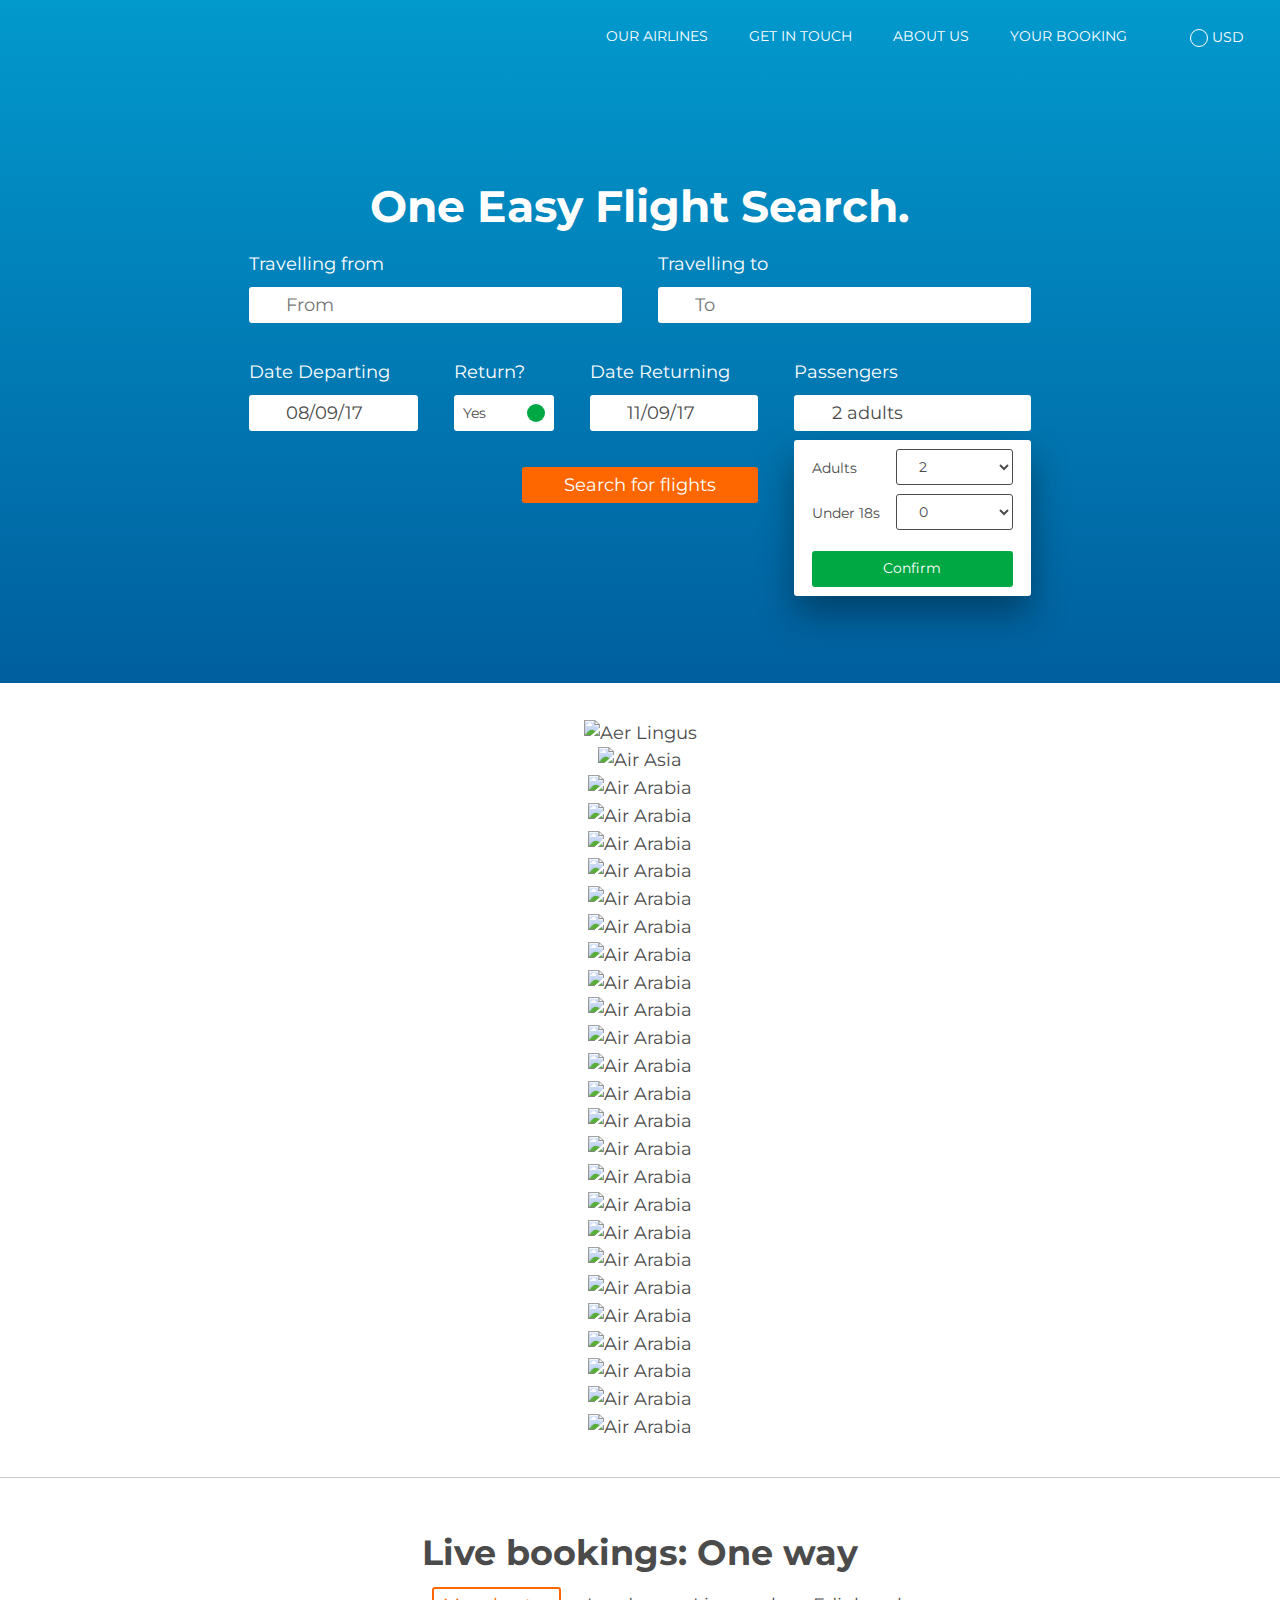
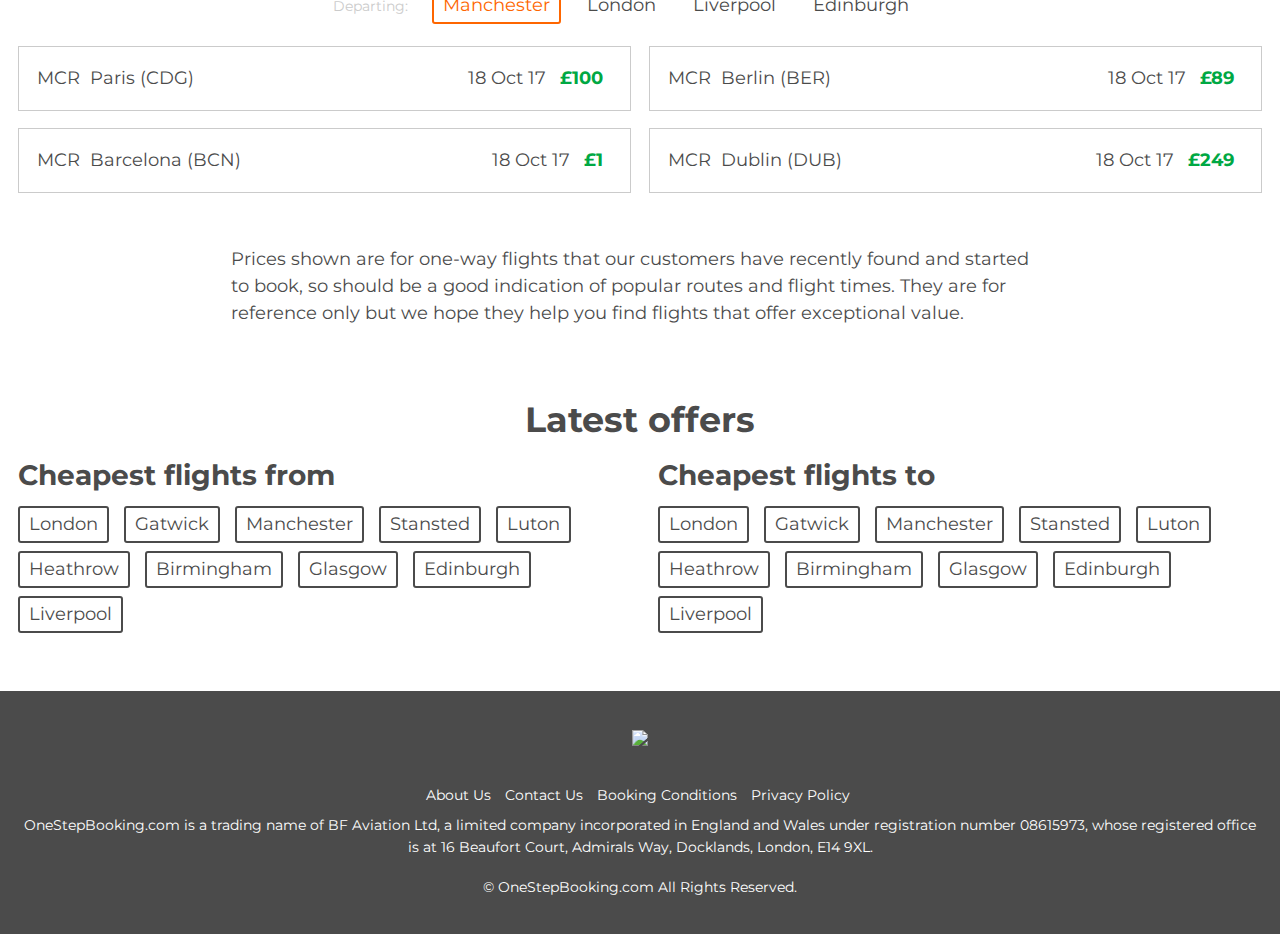
==== commit 7f15cd6f: "Refactor modal and currency selector" ====
--- a/index.html
+++ b/index.html
@@ -21,11 +21,13 @@
   <!-- Include awesomeplete autocomlete plugin for airports -->
   <script src="https://leaverou.github.io/awesomplete/awesomplete.js"></script>
   <!-- Currency dropdown -->
-  <script type="text/javascript" src="js/currency-dropdown.js"></script>
   <link href="https://fonts.googleapis.com/css?family=Montserrat:400,400i,700,700i" rel="stylesheet">
 </head>
 
 <body>
+  
+  <div id="page-menu"></div>      
+       
   <header class="header">
     <nav class="[ relative z--1 ] navbar">
       <div class="container">
@@ -34,7 +36,80 @@
             <a href="#" class="d--inline-block logo">
                 OneStepBooking.com
               </a>
-            <div id="currency"></div>
+            <span class="currency" data-toggle="modal" data-target=".modal--overlay"><span class="link--border"><span class="flag-icon flag-icon-us"></span> USD</span></span>
+            
+            <div class="modal fade modal--overlay" tabindex="-1" role="dialog" aria-labelledby="" aria-hidden="true">
+              <div class="modal-dialog modal-sm">
+                <div class="modal-content">
+                    <button type="button" class="close" data-dismiss="modal" aria-label="Close">
+                        <span aria-hidden="true">&times;</span>
+                      </button>
+                  <form>
+                    <fieldset class="currency-dropdown">
+                      <div class="modal-header text--center">
+                          <legend>Change your currency</legend>
+                        </div>
+                        <div class="currency__overflow">
+                          <div class="currency__wrapper">
+                            <input type="radio" name="match" id="match_1" value="" checked> 
+                            <label for="match_1" class="p--1">
+                                <span class="flag-icon flag-icon-us"></span> USD
+                            </label> 
+                          </div>
+                          
+                          <div class="currency__wrapper">
+                            <input type="radio" name="match" id="match_2" value=""> 
+                            <label for="match_2" class="p--1">
+                                <span class="flag-icon flag-icon-gb"></span> GBP
+                            </label> 
+                          </div>
+                          
+                          <div class="currency__wrapper"> 
+                            <input type="radio" name="match" id="match_3" value=""> 
+                            <label for="match_3" class="p--1">
+                                <span class="flag-icon flag-icon-au"></span> AUD
+                            </label> 
+                          </div>
+                          
+                          <div class="currency__wrapper">
+                            <input type="radio" name="match" id="match_4" value=""> 
+                            <label for="match_4" class="p--1">
+                                <span class="flag-icon flag-icon-eu"></span> EUR
+                            </label> 
+                          </div>
+                          <div class="currency__wrapper">
+                              <input type="radio" name="match" id="match_5" value=""> 
+                              <label for="match_5" class="p--1">
+                                  <span class="flag-icon flag-icon-ma"></span> MAD
+                              </label> 
+                            </div>
+                            <div class="currency__wrapper">
+                                <input type="radio" name="match" id="match_6" value=""> 
+                                <label for="match_6" class="p--1">
+                                    <span class="flag-icon flag-icon-ca"></span> CAD
+                                </label> 
+                            </div>  
+                            <div class="currency__wrapper">
+                                <input type="radio" name="match" id="match_7" value=""> 
+                                <label for="match_7" class="p--1">
+                                    <span class="flag-icon flag-icon-th"></span> THB
+                                </label> 
+                            </div>  
+                            <div class="currency__wrapper">
+                                <input type="radio" name="match" id="match_8" value=""> 
+                                <label for="match_8" class="p--1">
+                                    <span class="flag-icon flag-icon-eg"></span> EGP
+                                </label> 
+                            </div>  
+                          </div>                      
+                      </fieldset>
+                    </form>
+                    <div class="modal-footer text--center">
+                        <button type="button" class="[ button button--orange ]">Select currency</button>
+                    </div>
+                </div>
+              </div>
+            </div>            
           </div>
           <button type="button" class="[ button button--outline ] navbar-toggle collapsed" data-toggle="collapse" data-target="#navbar"
             aria-expanded="false" aria-controls="navbar">
@@ -650,52 +725,15 @@
         ]
       });
 
-      //Dropdown plugin data
-      var ddData = [{
-          text: "<span class='flag-icon flag-icon-us'></span> USD",
-          value: 1,
-          selected: false,
-        },
-        {
-          text: "<span class='flag-icon flag-icon-gb'></span> GBP",
-          value: 2,
-          selected: false,
-        },
-        {
-          text: "<span class='flag-icon flag-icon-au'></span> AUD",
-          value: 3,
-          selected: false,
-        },
-        {
-          text: "<span class='flag-icon flag-icon-us'></span> USD",
-          value: 4,
-          selected: false,
-        },
-        {
-          text: "<span class='flag-icon flag-icon-gb'></span> GBP",
-          value: 5,
-          selected: false,
-        },
-        {
-          text: "<span class='flag-icon flag-icon-au'></span> AUD",
-          value: 6,
-          selected: false,
-        }
-      ];
-
-      $('#currency').ddslick({
-        data: ddData,
-      });
-
-      $('#currency').mouseenter(function (event) {
-        $('body').css('overflow', 'hidden');
-      }).mouseleave(function (event) {
-        $('body').css('overflow', '');
-      });
-
     });
   </script>
 
+<script>
+$(document).ready(function() {
+  $('#page-menu').load('page-menu.html');
+});
+</script>
+
 </body>
 
 </html>--- a/css/home.css
+++ b/css/home.css
@@ -12,6 +12,1304 @@
 
 .background--blue {
   background-color: #005F9E; }
+
+/* Modified version of http://flag-icon-css.lip.is/ */
+.flag-icon-background, .flag-icon {
+  background-size: cover;
+  background-position: center;
+  background-repeat: no-repeat; }
+
+.flag-icon {
+  border: 1px solid #fff;
+  border-radius: 100%;
+  height: 18px;
+  position: relative;
+  display: inline-block;
+  width: 18px; }
+  .flag-icon:before {
+    content: '\00a0'; }
+  .flag-icon.flag-icon-squared {
+    width: 1em; }
+
+.flag-icon-ad {
+  background-image: url(https://lipis.github.io/flag-icon-css/flags/4x3/ad.svg); }
+  .flag-icon-ad.flag-icon-squared {
+    background-image: url(https://lipis.github.io/flag-icon-css/flags/1x1/ad.svg); }
+
+.flag-icon-ae {
+  background-image: url(https://lipis.github.io/flag-icon-css/flags/4x3/ae.svg); }
+  .flag-icon-ae.flag-icon-squared {
+    background-image: url(https://lipis.github.io/flag-icon-css/flags/1x1/ae.svg); }
+
+.flag-icon-af {
+  background-image: url(https://lipis.github.io/flag-icon-css/flags/4x3/af.svg); }
+  .flag-icon-af.flag-icon-squared {
+    background-image: url(https://lipis.github.io/flag-icon-css/flags/1x1/af.svg); }
+
+.flag-icon-ag {
+  background-image: url(https://lipis.github.io/flag-icon-css/flags/4x3/ag.svg); }
+  .flag-icon-ag.flag-icon-squared {
+    background-image: url(https://lipis.github.io/flag-icon-css/flags/1x1/ag.svg); }
+
+.flag-icon-ai {
+  background-image: url(https://lipis.github.io/flag-icon-css/flags/4x3/ai.svg); }
+  .flag-icon-ai.flag-icon-squared {
+    background-image: url(https://lipis.github.io/flag-icon-css/flags/1x1/ai.svg); }
+
+.flag-icon-al {
+  background-image: url(https://lipis.github.io/flag-icon-css/flags/4x3/al.svg); }
+  .flag-icon-al.flag-icon-squared {
+    background-image: url(https://lipis.github.io/flag-icon-css/flags/1x1/al.svg); }
+
+.flag-icon-am {
+  background-image: url(https://lipis.github.io/flag-icon-css/flags/4x3/am.svg); }
+  .flag-icon-am.flag-icon-squared {
+    background-image: url(https://lipis.github.io/flag-icon-css/flags/1x1/am.svg); }
+
+.flag-icon-ao {
+  background-image: url(https://lipis.github.io/flag-icon-css/flags/4x3/ao.svg); }
+  .flag-icon-ao.flag-icon-squared {
+    background-image: url(https://lipis.github.io/flag-icon-css/flags/1x1/ao.svg); }
+
+.flag-icon-aq {
+  background-image: url(https://lipis.github.io/flag-icon-css/flags/4x3/aq.svg); }
+  .flag-icon-aq.flag-icon-squared {
+    background-image: url(https://lipis.github.io/flag-icon-css/flags/1x1/aq.svg); }
+
+.flag-icon-ar {
+  background-image: url(https://lipis.github.io/flag-icon-css/flags/4x3/ar.svg); }
+  .flag-icon-ar.flag-icon-squared {
+    background-image: url(https://lipis.github.io/flag-icon-css/flags/1x1/ar.svg); }
+
+.flag-icon-as {
+  background-image: url(https://lipis.github.io/flag-icon-css/flags/4x3/as.svg); }
+  .flag-icon-as.flag-icon-squared {
+    background-image: url(https://lipis.github.io/flag-icon-css/flags/1x1/as.svg); }
+
+.flag-icon-at {
+  background-image: url(https://lipis.github.io/flag-icon-css/flags/4x3/at.svg); }
+  .flag-icon-at.flag-icon-squared {
+    background-image: url(https://lipis.github.io/flag-icon-css/flags/1x1/at.svg); }
+
+.flag-icon-au {
+  background-image: url(https://lipis.github.io/flag-icon-css/flags/4x3/au.svg); }
+  .flag-icon-au.flag-icon-squared {
+    background-image: url(https://lipis.github.io/flag-icon-css/flags/1x1/au.svg); }
+
+.flag-icon-aw {
+  background-image: url(https://lipis.github.io/flag-icon-css/flags/4x3/aw.svg); }
+  .flag-icon-aw.flag-icon-squared {
+    background-image: url(https://lipis.github.io/flag-icon-css/flags/1x1/aw.svg); }
+
+.flag-icon-ax {
+  background-image: url(https://lipis.github.io/flag-icon-css/flags/4x3/ax.svg); }
+  .flag-icon-ax.flag-icon-squared {
+    background-image: url(https://lipis.github.io/flag-icon-css/flags/1x1/ax.svg); }
+
+.flag-icon-az {
+  background-image: url(https://lipis.github.io/flag-icon-css/flags/4x3/az.svg); }
+  .flag-icon-az.flag-icon-squared {
+    background-image: url(https://lipis.github.io/flag-icon-css/flags/1x1/az.svg); }
+
+.flag-icon-ba {
+  background-image: url(https://lipis.github.io/flag-icon-css/flags/4x3/ba.svg); }
+  .flag-icon-ba.flag-icon-squared {
+    background-image: url(https://lipis.github.io/flag-icon-css/flags/1x1/ba.svg); }
+
+.flag-icon-bb {
+  background-image: url(https://lipis.github.io/flag-icon-css/flags/4x3/bb.svg); }
+  .flag-icon-bb.flag-icon-squared {
+    background-image: url(https://lipis.github.io/flag-icon-css/flags/1x1/bb.svg); }
+
+.flag-icon-bd {
+  background-image: url(https://lipis.github.io/flag-icon-css/flags/4x3/bd.svg); }
+  .flag-icon-bd.flag-icon-squared {
+    background-image: url(https://lipis.github.io/flag-icon-css/flags/1x1/bd.svg); }
+
+.flag-icon-be {
+  background-image: url(https://lipis.github.io/flag-icon-css/flags/4x3/be.svg); }
+  .flag-icon-be.flag-icon-squared {
+    background-image: url(https://lipis.github.io/flag-icon-css/flags/1x1/be.svg); }
+
+.flag-icon-bf {
+  background-image: url(https://lipis.github.io/flag-icon-css/flags/4x3/bf.svg); }
+  .flag-icon-bf.flag-icon-squared {
+    background-image: url(https://lipis.github.io/flag-icon-css/flags/1x1/bf.svg); }
+
+.flag-icon-bg {
+  background-image: url(https://lipis.github.io/flag-icon-css/flags/4x3/bg.svg); }
+  .flag-icon-bg.flag-icon-squared {
+    background-image: url(https://lipis.github.io/flag-icon-css/flags/1x1/bg.svg); }
+
+.flag-icon-bh {
+  background-image: url(https://lipis.github.io/flag-icon-css/flags/4x3/bh.svg); }
+  .flag-icon-bh.flag-icon-squared {
+    background-image: url(https://lipis.github.io/flag-icon-css/flags/1x1/bh.svg); }
+
+.flag-icon-bi {
+  background-image: url(https://lipis.github.io/flag-icon-css/flags/4x3/bi.svg); }
+  .flag-icon-bi.flag-icon-squared {
+    background-image: url(https://lipis.github.io/flag-icon-css/flags/1x1/bi.svg); }
+
+.flag-icon-bj {
+  background-image: url(https://lipis.github.io/flag-icon-css/flags/4x3/bj.svg); }
+  .flag-icon-bj.flag-icon-squared {
+    background-image: url(https://lipis.github.io/flag-icon-css/flags/1x1/bj.svg); }
+
+.flag-icon-bl {
+  background-image: url(https://lipis.github.io/flag-icon-css/flags/4x3/bl.svg); }
+  .flag-icon-bl.flag-icon-squared {
+    background-image: url(https://lipis.github.io/flag-icon-css/flags/1x1/bl.svg); }
+
+.flag-icon-bm {
+  background-image: url(https://lipis.github.io/flag-icon-css/flags/4x3/bm.svg); }
+  .flag-icon-bm.flag-icon-squared {
+    background-image: url(https://lipis.github.io/flag-icon-css/flags/1x1/bm.svg); }
+
+.flag-icon-bn {
+  background-image: url(https://lipis.github.io/flag-icon-css/flags/4x3/bn.svg); }
+  .flag-icon-bn.flag-icon-squared {
+    background-image: url(https://lipis.github.io/flag-icon-css/flags/1x1/bn.svg); }
+
+.flag-icon-bo {
+  background-image: url(https://lipis.github.io/flag-icon-css/flags/4x3/bo.svg); }
+  .flag-icon-bo.flag-icon-squared {
+    background-image: url(https://lipis.github.io/flag-icon-css/flags/1x1/bo.svg); }
+
+.flag-icon-bq {
+  background-image: url(https://lipis.github.io/flag-icon-css/flags/4x3/bq.svg); }
+  .flag-icon-bq.flag-icon-squared {
+    background-image: url(https://lipis.github.io/flag-icon-css/flags/1x1/bq.svg); }
+
+.flag-icon-br {
+  background-image: url(https://lipis.github.io/flag-icon-css/flags/4x3/br.svg); }
+  .flag-icon-br.flag-icon-squared {
+    background-image: url(https://lipis.github.io/flag-icon-css/flags/1x1/br.svg); }
+
+.flag-icon-bs {
+  background-image: url(https://lipis.github.io/flag-icon-css/flags/4x3/bs.svg); }
+  .flag-icon-bs.flag-icon-squared {
+    background-image: url(https://lipis.github.io/flag-icon-css/flags/1x1/bs.svg); }
+
+.flag-icon-bt {
+  background-image: url(https://lipis.github.io/flag-icon-css/flags/4x3/bt.svg); }
+  .flag-icon-bt.flag-icon-squared {
+    background-image: url(https://lipis.github.io/flag-icon-css/flags/1x1/bt.svg); }
+
+.flag-icon-bv {
+  background-image: url(https://lipis.github.io/flag-icon-css/flags/4x3/bv.svg); }
+  .flag-icon-bv.flag-icon-squared {
+    background-image: url(https://lipis.github.io/flag-icon-css/flags/1x1/bv.svg); }
+
+.flag-icon-bw {
+  background-image: url(https://lipis.github.io/flag-icon-css/flags/4x3/bw.svg); }
+  .flag-icon-bw.flag-icon-squared {
+    background-image: url(https://lipis.github.io/flag-icon-css/flags/1x1/bw.svg); }
+
+.flag-icon-by {
+  background-image: url(https://lipis.github.io/flag-icon-css/flags/4x3/by.svg); }
+  .flag-icon-by.flag-icon-squared {
+    background-image: url(https://lipis.github.io/flag-icon-css/flags/1x1/by.svg); }
+
+.flag-icon-bz {
+  background-image: url(https://lipis.github.io/flag-icon-css/flags/4x3/bz.svg); }
+  .flag-icon-bz.flag-icon-squared {
+    background-image: url(https://lipis.github.io/flag-icon-css/flags/1x1/bz.svg); }
+
+.flag-icon-ca {
+  background-image: url(https://lipis.github.io/flag-icon-css/flags/4x3/ca.svg); }
+  .flag-icon-ca.flag-icon-squared {
+    background-image: url(https://lipis.github.io/flag-icon-css/flags/1x1/ca.svg); }
+
+.flag-icon-cc {
+  background-image: url(https://lipis.github.io/flag-icon-css/flags/4x3/cc.svg); }
+  .flag-icon-cc.flag-icon-squared {
+    background-image: url(https://lipis.github.io/flag-icon-css/flags/1x1/cc.svg); }
+
+.flag-icon-cd {
+  background-image: url(https://lipis.github.io/flag-icon-css/flags/4x3/cd.svg); }
+  .flag-icon-cd.flag-icon-squared {
+    background-image: url(https://lipis.github.io/flag-icon-css/flags/1x1/cd.svg); }
+
+.flag-icon-cf {
+  background-image: url(https://lipis.github.io/flag-icon-css/flags/4x3/cf.svg); }
+  .flag-icon-cf.flag-icon-squared {
+    background-image: url(https://lipis.github.io/flag-icon-css/flags/1x1/cf.svg); }
+
+.flag-icon-cg {
+  background-image: url(https://lipis.github.io/flag-icon-css/flags/4x3/cg.svg); }
+  .flag-icon-cg.flag-icon-squared {
+    background-image: url(https://lipis.github.io/flag-icon-css/flags/1x1/cg.svg); }
+
+.flag-icon-ch {
+  background-image: url(https://lipis.github.io/flag-icon-css/flags/4x3/ch.svg); }
+  .flag-icon-ch.flag-icon-squared {
+    background-image: url(https://lipis.github.io/flag-icon-css/flags/1x1/ch.svg); }
+
+.flag-icon-ci {
+  background-image: url(https://lipis.github.io/flag-icon-css/flags/4x3/ci.svg); }
+  .flag-icon-ci.flag-icon-squared {
+    background-image: url(https://lipis.github.io/flag-icon-css/flags/1x1/ci.svg); }
+
+.flag-icon-ck {
+  background-image: url(https://lipis.github.io/flag-icon-css/flags/4x3/ck.svg); }
+  .flag-icon-ck.flag-icon-squared {
+    background-image: url(https://lipis.github.io/flag-icon-css/flags/1x1/ck.svg); }
+
+.flag-icon-cl {
+  background-image: url(https://lipis.github.io/flag-icon-css/flags/4x3/cl.svg); }
+  .flag-icon-cl.flag-icon-squared {
+    background-image: url(https://lipis.github.io/flag-icon-css/flags/1x1/cl.svg); }
+
+.flag-icon-cm {
+  background-image: url(https://lipis.github.io/flag-icon-css/flags/4x3/cm.svg); }
+  .flag-icon-cm.flag-icon-squared {
+    background-image: url(https://lipis.github.io/flag-icon-css/flags/1x1/cm.svg); }
+
+.flag-icon-cn {
+  background-image: url(https://lipis.github.io/flag-icon-css/flags/4x3/cn.svg); }
+  .flag-icon-cn.flag-icon-squared {
+    background-image: url(https://lipis.github.io/flag-icon-css/flags/1x1/cn.svg); }
+
+.flag-icon-co {
+  background-image: url(https://lipis.github.io/flag-icon-css/flags/4x3/co.svg); }
+  .flag-icon-co.flag-icon-squared {
+    background-image: url(https://lipis.github.io/flag-icon-css/flags/1x1/co.svg); }
+
+.flag-icon-cr {
+  background-image: url(https://lipis.github.io/flag-icon-css/flags/4x3/cr.svg); }
+  .flag-icon-cr.flag-icon-squared {
+    background-image: url(https://lipis.github.io/flag-icon-css/flags/1x1/cr.svg); }
+
+.flag-icon-cu {
+  background-image: url(https://lipis.github.io/flag-icon-css/flags/4x3/cu.svg); }
+  .flag-icon-cu.flag-icon-squared {
+    background-image: url(https://lipis.github.io/flag-icon-css/flags/1x1/cu.svg); }
+
+.flag-icon-cv {
+  background-image: url(https://lipis.github.io/flag-icon-css/flags/4x3/cv.svg); }
+  .flag-icon-cv.flag-icon-squared {
+    background-image: url(https://lipis.github.io/flag-icon-css/flags/1x1/cv.svg); }
+
+.flag-icon-cw {
+  background-image: url(https://lipis.github.io/flag-icon-css/flags/4x3/cw.svg); }
+  .flag-icon-cw.flag-icon-squared {
+    background-image: url(https://lipis.github.io/flag-icon-css/flags/1x1/cw.svg); }
+
+.flag-icon-cx {
+  background-image: url(https://lipis.github.io/flag-icon-css/flags/4x3/cx.svg); }
+  .flag-icon-cx.flag-icon-squared {
+    background-image: url(https://lipis.github.io/flag-icon-css/flags/1x1/cx.svg); }
+
+.flag-icon-cy {
+  background-image: url(https://lipis.github.io/flag-icon-css/flags/4x3/cy.svg); }
+  .flag-icon-cy.flag-icon-squared {
+    background-image: url(https://lipis.github.io/flag-icon-css/flags/1x1/cy.svg); }
+
+.flag-icon-cz {
+  background-image: url(https://lipis.github.io/flag-icon-css/flags/4x3/cz.svg); }
+  .flag-icon-cz.flag-icon-squared {
+    background-image: url(https://lipis.github.io/flag-icon-css/flags/1x1/cz.svg); }
+
+.flag-icon-de {
+  background-image: url(https://lipis.github.io/flag-icon-css/flags/4x3/de.svg); }
+  .flag-icon-de.flag-icon-squared {
+    background-image: url(https://lipis.github.io/flag-icon-css/flags/1x1/de.svg); }
+
+.flag-icon-dj {
+  background-image: url(https://lipis.github.io/flag-icon-css/flags/4x3/dj.svg); }
+  .flag-icon-dj.flag-icon-squared {
+    background-image: url(https://lipis.github.io/flag-icon-css/flags/1x1/dj.svg); }
+
+.flag-icon-dk {
+  background-image: url(https://lipis.github.io/flag-icon-css/flags/4x3/dk.svg); }
+  .flag-icon-dk.flag-icon-squared {
+    background-image: url(https://lipis.github.io/flag-icon-css/flags/1x1/dk.svg); }
+
+.flag-icon-dm {
+  background-image: url(https://lipis.github.io/flag-icon-css/flags/4x3/dm.svg); }
+  .flag-icon-dm.flag-icon-squared {
+    background-image: url(https://lipis.github.io/flag-icon-css/flags/1x1/dm.svg); }
+
+.flag-icon-do {
+  background-image: url(https://lipis.github.io/flag-icon-css/flags/4x3/do.svg); }
+  .flag-icon-do.flag-icon-squared {
+    background-image: url(https://lipis.github.io/flag-icon-css/flags/1x1/do.svg); }
+
+.flag-icon-dz {
+  background-image: url(https://lipis.github.io/flag-icon-css/flags/4x3/dz.svg); }
+  .flag-icon-dz.flag-icon-squared {
+    background-image: url(https://lipis.github.io/flag-icon-css/flags/1x1/dz.svg); }
+
+.flag-icon-ec {
+  background-image: url(https://lipis.github.io/flag-icon-css/flags/4x3/ec.svg); }
+  .flag-icon-ec.flag-icon-squared {
+    background-image: url(https://lipis.github.io/flag-icon-css/flags/1x1/ec.svg); }
+
+.flag-icon-ee {
+  background-image: url(https://lipis.github.io/flag-icon-css/flags/4x3/ee.svg); }
+  .flag-icon-ee.flag-icon-squared {
+    background-image: url(https://lipis.github.io/flag-icon-css/flags/1x1/ee.svg); }
+
+.flag-icon-eg {
+  background-image: url(https://lipis.github.io/flag-icon-css/flags/4x3/eg.svg); }
+  .flag-icon-eg.flag-icon-squared {
+    background-image: url(https://lipis.github.io/flag-icon-css/flags/1x1/eg.svg); }
+
+.flag-icon-eh {
+  background-image: url(https://lipis.github.io/flag-icon-css/flags/4x3/eh.svg); }
+  .flag-icon-eh.flag-icon-squared {
+    background-image: url(https://lipis.github.io/flag-icon-css/flags/1x1/eh.svg); }
+
+.flag-icon-er {
+  background-image: url(https://lipis.github.io/flag-icon-css/flags/4x3/er.svg); }
+  .flag-icon-er.flag-icon-squared {
+    background-image: url(https://lipis.github.io/flag-icon-css/flags/1x1/er.svg); }
+
+.flag-icon-es {
+  background-image: url(https://lipis.github.io/flag-icon-css/flags/4x3/es.svg); }
+  .flag-icon-es.flag-icon-squared {
+    background-image: url(https://lipis.github.io/flag-icon-css/flags/1x1/es.svg); }
+
+.flag-icon-et {
+  background-image: url(https://lipis.github.io/flag-icon-css/flags/4x3/et.svg); }
+  .flag-icon-et.flag-icon-squared {
+    background-image: url(https://lipis.github.io/flag-icon-css/flags/1x1/et.svg); }
+
+.flag-icon-fi {
+  background-image: url(https://lipis.github.io/flag-icon-css/flags/4x3/fi.svg); }
+  .flag-icon-fi.flag-icon-squared {
+    background-image: url(https://lipis.github.io/flag-icon-css/flags/1x1/fi.svg); }
+
+.flag-icon-fj {
+  background-image: url(https://lipis.github.io/flag-icon-css/flags/4x3/fj.svg); }
+  .flag-icon-fj.flag-icon-squared {
+    background-image: url(https://lipis.github.io/flag-icon-css/flags/1x1/fj.svg); }
+
+.flag-icon-fk {
+  background-image: url(https://lipis.github.io/flag-icon-css/flags/4x3/fk.svg); }
+  .flag-icon-fk.flag-icon-squared {
+    background-image: url(https://lipis.github.io/flag-icon-css/flags/1x1/fk.svg); }
+
+.flag-icon-fm {
+  background-image: url(https://lipis.github.io/flag-icon-css/flags/4x3/fm.svg); }
+  .flag-icon-fm.flag-icon-squared {
+    background-image: url(https://lipis.github.io/flag-icon-css/flags/1x1/fm.svg); }
+
+.flag-icon-fo {
+  background-image: url(https://lipis.github.io/flag-icon-css/flags/4x3/fo.svg); }
+  .flag-icon-fo.flag-icon-squared {
+    background-image: url(https://lipis.github.io/flag-icon-css/flags/1x1/fo.svg); }
+
+.flag-icon-fr {
+  background-image: url(https://lipis.github.io/flag-icon-css/flags/4x3/fr.svg); }
+  .flag-icon-fr.flag-icon-squared {
+    background-image: url(https://lipis.github.io/flag-icon-css/flags/1x1/fr.svg); }
+
+.flag-icon-ga {
+  background-image: url(https://lipis.github.io/flag-icon-css/flags/4x3/ga.svg); }
+  .flag-icon-ga.flag-icon-squared {
+    background-image: url(https://lipis.github.io/flag-icon-css/flags/1x1/ga.svg); }
+
+.flag-icon-gb {
+  background-image: url(https://lipis.github.io/flag-icon-css/flags/4x3/gb.svg); }
+  .flag-icon-gb.flag-icon-squared {
+    background-image: url(https://lipis.github.io/flag-icon-css/flags/1x1/gb.svg); }
+
+.flag-icon-gd {
+  background-image: url(https://lipis.github.io/flag-icon-css/flags/4x3/gd.svg); }
+  .flag-icon-gd.flag-icon-squared {
+    background-image: url(https://lipis.github.io/flag-icon-css/flags/1x1/gd.svg); }
+
+.flag-icon-ge {
+  background-image: url(https://lipis.github.io/flag-icon-css/flags/4x3/ge.svg); }
+  .flag-icon-ge.flag-icon-squared {
+    background-image: url(https://lipis.github.io/flag-icon-css/flags/1x1/ge.svg); }
+
+.flag-icon-gf {
+  background-image: url(https://lipis.github.io/flag-icon-css/flags/4x3/gf.svg); }
+  .flag-icon-gf.flag-icon-squared {
+    background-image: url(https://lipis.github.io/flag-icon-css/flags/1x1/gf.svg); }
+
+.flag-icon-gg {
+  background-image: url(https://lipis.github.io/flag-icon-css/flags/4x3/gg.svg); }
+  .flag-icon-gg.flag-icon-squared {
+    background-image: url(https://lipis.github.io/flag-icon-css/flags/1x1/gg.svg); }
+
+.flag-icon-gh {
+  background-image: url(https://lipis.github.io/flag-icon-css/flags/4x3/gh.svg); }
+  .flag-icon-gh.flag-icon-squared {
+    background-image: url(https://lipis.github.io/flag-icon-css/flags/1x1/gh.svg); }
+
+.flag-icon-gi {
+  background-image: url(https://lipis.github.io/flag-icon-css/flags/4x3/gi.svg); }
+  .flag-icon-gi.flag-icon-squared {
+    background-image: url(https://lipis.github.io/flag-icon-css/flags/1x1/gi.svg); }
+
+.flag-icon-gl {
+  background-image: url(https://lipis.github.io/flag-icon-css/flags/4x3/gl.svg); }
+  .flag-icon-gl.flag-icon-squared {
+    background-image: url(https://lipis.github.io/flag-icon-css/flags/1x1/gl.svg); }
+
+.flag-icon-gm {
+  background-image: url(https://lipis.github.io/flag-icon-css/flags/4x3/gm.svg); }
+  .flag-icon-gm.flag-icon-squared {
+    background-image: url(https://lipis.github.io/flag-icon-css/flags/1x1/gm.svg); }
+
+.flag-icon-gn {
+  background-image: url(https://lipis.github.io/flag-icon-css/flags/4x3/gn.svg); }
+  .flag-icon-gn.flag-icon-squared {
+    background-image: url(https://lipis.github.io/flag-icon-css/flags/1x1/gn.svg); }
+
+.flag-icon-gp {
+  background-image: url(https://lipis.github.io/flag-icon-css/flags/4x3/gp.svg); }
+  .flag-icon-gp.flag-icon-squared {
+    background-image: url(https://lipis.github.io/flag-icon-css/flags/1x1/gp.svg); }
+
+.flag-icon-gq {
+  background-image: url(https://lipis.github.io/flag-icon-css/flags/4x3/gq.svg); }
+  .flag-icon-gq.flag-icon-squared {
+    background-image: url(https://lipis.github.io/flag-icon-css/flags/1x1/gq.svg); }
+
+.flag-icon-gr {
+  background-image: url(https://lipis.github.io/flag-icon-css/flags/4x3/gr.svg); }
+  .flag-icon-gr.flag-icon-squared {
+    background-image: url(https://lipis.github.io/flag-icon-css/flags/1x1/gr.svg); }
+
+.flag-icon-gs {
+  background-image: url(https://lipis.github.io/flag-icon-css/flags/4x3/gs.svg); }
+  .flag-icon-gs.flag-icon-squared {
+    background-image: url(https://lipis.github.io/flag-icon-css/flags/1x1/gs.svg); }
+
+.flag-icon-gt {
+  background-image: url(https://lipis.github.io/flag-icon-css/flags/4x3/gt.svg); }
+  .flag-icon-gt.flag-icon-squared {
+    background-image: url(https://lipis.github.io/flag-icon-css/flags/1x1/gt.svg); }
+
+.flag-icon-gu {
+  background-image: url(https://lipis.github.io/flag-icon-css/flags/4x3/gu.svg); }
+  .flag-icon-gu.flag-icon-squared {
+    background-image: url(https://lipis.github.io/flag-icon-css/flags/1x1/gu.svg); }
+
+.flag-icon-gw {
+  background-image: url(https://lipis.github.io/flag-icon-css/flags/4x3/gw.svg); }
+  .flag-icon-gw.flag-icon-squared {
+    background-image: url(https://lipis.github.io/flag-icon-css/flags/1x1/gw.svg); }
+
+.flag-icon-gy {
+  background-image: url(https://lipis.github.io/flag-icon-css/flags/4x3/gy.svg); }
+  .flag-icon-gy.flag-icon-squared {
+    background-image: url(https://lipis.github.io/flag-icon-css/flags/1x1/gy.svg); }
+
+.flag-icon-hk {
+  background-image: url(https://lipis.github.io/flag-icon-css/flags/4x3/hk.svg); }
+  .flag-icon-hk.flag-icon-squared {
+    background-image: url(https://lipis.github.io/flag-icon-css/flags/1x1/hk.svg); }
+
+.flag-icon-hm {
+  background-image: url(https://lipis.github.io/flag-icon-css/flags/4x3/hm.svg); }
+  .flag-icon-hm.flag-icon-squared {
+    background-image: url(https://lipis.github.io/flag-icon-css/flags/1x1/hm.svg); }
+
+.flag-icon-hn {
+  background-image: url(https://lipis.github.io/flag-icon-css/flags/4x3/hn.svg); }
+  .flag-icon-hn.flag-icon-squared {
+    background-image: url(https://lipis.github.io/flag-icon-css/flags/1x1/hn.svg); }
+
+.flag-icon-hr {
+  background-image: url(https://lipis.github.io/flag-icon-css/flags/4x3/hr.svg); }
+  .flag-icon-hr.flag-icon-squared {
+    background-image: url(https://lipis.github.io/flag-icon-css/flags/1x1/hr.svg); }
+
+.flag-icon-ht {
+  background-image: url(https://lipis.github.io/flag-icon-css/flags/4x3/ht.svg); }
+  .flag-icon-ht.flag-icon-squared {
+    background-image: url(https://lipis.github.io/flag-icon-css/flags/1x1/ht.svg); }
+
+.flag-icon-hu {
+  background-image: url(https://lipis.github.io/flag-icon-css/flags/4x3/hu.svg); }
+  .flag-icon-hu.flag-icon-squared {
+    background-image: url(https://lipis.github.io/flag-icon-css/flags/1x1/hu.svg); }
+
+.flag-icon-id {
+  background-image: url(https://lipis.github.io/flag-icon-css/flags/4x3/id.svg); }
+  .flag-icon-id.flag-icon-squared {
+    background-image: url(https://lipis.github.io/flag-icon-css/flags/1x1/id.svg); }
+
+.flag-icon-ie {
+  background-image: url(https://lipis.github.io/flag-icon-css/flags/4x3/ie.svg); }
+  .flag-icon-ie.flag-icon-squared {
+    background-image: url(https://lipis.github.io/flag-icon-css/flags/1x1/ie.svg); }
+
+.flag-icon-il {
+  background-image: url(https://lipis.github.io/flag-icon-css/flags/4x3/il.svg); }
+  .flag-icon-il.flag-icon-squared {
+    background-image: url(https://lipis.github.io/flag-icon-css/flags/1x1/il.svg); }
+
+.flag-icon-im {
+  background-image: url(https://lipis.github.io/flag-icon-css/flags/4x3/im.svg); }
+  .flag-icon-im.flag-icon-squared {
+    background-image: url(https://lipis.github.io/flag-icon-css/flags/1x1/im.svg); }
+
+.flag-icon-in {
+  background-image: url(https://lipis.github.io/flag-icon-css/flags/4x3/in.svg); }
+  .flag-icon-in.flag-icon-squared {
+    background-image: url(https://lipis.github.io/flag-icon-css/flags/1x1/in.svg); }
+
+.flag-icon-io {
+  background-image: url(https://lipis.github.io/flag-icon-css/flags/4x3/io.svg); }
+  .flag-icon-io.flag-icon-squared {
+    background-image: url(https://lipis.github.io/flag-icon-css/flags/1x1/io.svg); }
+
+.flag-icon-iq {
+  background-image: url(https://lipis.github.io/flag-icon-css/flags/4x3/iq.svg); }
+  .flag-icon-iq.flag-icon-squared {
+    background-image: url(https://lipis.github.io/flag-icon-css/flags/1x1/iq.svg); }
+
+.flag-icon-ir {
+  background-image: url(https://lipis.github.io/flag-icon-css/flags/4x3/ir.svg); }
+  .flag-icon-ir.flag-icon-squared {
+    background-image: url(https://lipis.github.io/flag-icon-css/flags/1x1/ir.svg); }
+
+.flag-icon-is {
+  background-image: url(https://lipis.github.io/flag-icon-css/flags/4x3/is.svg); }
+  .flag-icon-is.flag-icon-squared {
+    background-image: url(https://lipis.github.io/flag-icon-css/flags/1x1/is.svg); }
+
+.flag-icon-it {
+  background-image: url(https://lipis.github.io/flag-icon-css/flags/4x3/it.svg); }
+  .flag-icon-it.flag-icon-squared {
+    background-image: url(https://lipis.github.io/flag-icon-css/flags/1x1/it.svg); }
+
+.flag-icon-je {
+  background-image: url(https://lipis.github.io/flag-icon-css/flags/4x3/je.svg); }
+  .flag-icon-je.flag-icon-squared {
+    background-image: url(https://lipis.github.io/flag-icon-css/flags/1x1/je.svg); }
+
+.flag-icon-jm {
+  background-image: url(https://lipis.github.io/flag-icon-css/flags/4x3/jm.svg); }
+  .flag-icon-jm.flag-icon-squared {
+    background-image: url(https://lipis.github.io/flag-icon-css/flags/1x1/jm.svg); }
+
+.flag-icon-jo {
+  background-image: url(https://lipis.github.io/flag-icon-css/flags/4x3/jo.svg); }
+  .flag-icon-jo.flag-icon-squared {
+    background-image: url(https://lipis.github.io/flag-icon-css/flags/1x1/jo.svg); }
+
+.flag-icon-jp {
+  background-image: url(https://lipis.github.io/flag-icon-css/flags/4x3/jp.svg); }
+  .flag-icon-jp.flag-icon-squared {
+    background-image: url(https://lipis.github.io/flag-icon-css/flags/1x1/jp.svg); }
+
+.flag-icon-ke {
+  background-image: url(https://lipis.github.io/flag-icon-css/flags/4x3/ke.svg); }
+  .flag-icon-ke.flag-icon-squared {
+    background-image: url(https://lipis.github.io/flag-icon-css/flags/1x1/ke.svg); }
+
+.flag-icon-kg {
+  background-image: url(https://lipis.github.io/flag-icon-css/flags/4x3/kg.svg); }
+  .flag-icon-kg.flag-icon-squared {
+    background-image: url(https://lipis.github.io/flag-icon-css/flags/1x1/kg.svg); }
+
+.flag-icon-kh {
+  background-image: url(https://lipis.github.io/flag-icon-css/flags/4x3/kh.svg); }
+  .flag-icon-kh.flag-icon-squared {
+    background-image: url(https://lipis.github.io/flag-icon-css/flags/1x1/kh.svg); }
+
+.flag-icon-ki {
+  background-image: url(https://lipis.github.io/flag-icon-css/flags/4x3/ki.svg); }
+  .flag-icon-ki.flag-icon-squared {
+    background-image: url(https://lipis.github.io/flag-icon-css/flags/1x1/ki.svg); }
+
+.flag-icon-km {
+  background-image: url(https://lipis.github.io/flag-icon-css/flags/4x3/km.svg); }
+  .flag-icon-km.flag-icon-squared {
+    background-image: url(https://lipis.github.io/flag-icon-css/flags/1x1/km.svg); }
+
+.flag-icon-kn {
+  background-image: url(https://lipis.github.io/flag-icon-css/flags/4x3/kn.svg); }
+  .flag-icon-kn.flag-icon-squared {
+    background-image: url(https://lipis.github.io/flag-icon-css/flags/1x1/kn.svg); }
+
+.flag-icon-kp {
+  background-image: url(https://lipis.github.io/flag-icon-css/flags/4x3/kp.svg); }
+  .flag-icon-kp.flag-icon-squared {
+    background-image: url(https://lipis.github.io/flag-icon-css/flags/1x1/kp.svg); }
+
+.flag-icon-kr {
+  background-image: url(https://lipis.github.io/flag-icon-css/flags/4x3/kr.svg); }
+  .flag-icon-kr.flag-icon-squared {
+    background-image: url(https://lipis.github.io/flag-icon-css/flags/1x1/kr.svg); }
+
+.flag-icon-kw {
+  background-image: url(https://lipis.github.io/flag-icon-css/flags/4x3/kw.svg); }
+  .flag-icon-kw.flag-icon-squared {
+    background-image: url(https://lipis.github.io/flag-icon-css/flags/1x1/kw.svg); }
+
+.flag-icon-ky {
+  background-image: url(https://lipis.github.io/flag-icon-css/flags/4x3/ky.svg); }
+  .flag-icon-ky.flag-icon-squared {
+    background-image: url(https://lipis.github.io/flag-icon-css/flags/1x1/ky.svg); }
+
+.flag-icon-kz {
+  background-image: url(https://lipis.github.io/flag-icon-css/flags/4x3/kz.svg); }
+  .flag-icon-kz.flag-icon-squared {
+    background-image: url(https://lipis.github.io/flag-icon-css/flags/1x1/kz.svg); }
+
+.flag-icon-la {
+  background-image: url(https://lipis.github.io/flag-icon-css/flags/4x3/la.svg); }
+  .flag-icon-la.flag-icon-squared {
+    background-image: url(https://lipis.github.io/flag-icon-css/flags/1x1/la.svg); }
+
+.flag-icon-lb {
+  background-image: url(https://lipis.github.io/flag-icon-css/flags/4x3/lb.svg); }
+  .flag-icon-lb.flag-icon-squared {
+    background-image: url(https://lipis.github.io/flag-icon-css/flags/1x1/lb.svg); }
+
+.flag-icon-lc {
+  background-image: url(https://lipis.github.io/flag-icon-css/flags/4x3/lc.svg); }
+  .flag-icon-lc.flag-icon-squared {
+    background-image: url(https://lipis.github.io/flag-icon-css/flags/1x1/lc.svg); }
+
+.flag-icon-li {
+  background-image: url(https://lipis.github.io/flag-icon-css/flags/4x3/li.svg); }
+  .flag-icon-li.flag-icon-squared {
+    background-image: url(https://lipis.github.io/flag-icon-css/flags/1x1/li.svg); }
+
+.flag-icon-lk {
+  background-image: url(https://lipis.github.io/flag-icon-css/flags/4x3/lk.svg); }
+  .flag-icon-lk.flag-icon-squared {
+    background-image: url(https://lipis.github.io/flag-icon-css/flags/1x1/lk.svg); }
+
+.flag-icon-lr {
+  background-image: url(https://lipis.github.io/flag-icon-css/flags/4x3/lr.svg); }
+  .flag-icon-lr.flag-icon-squared {
+    background-image: url(https://lipis.github.io/flag-icon-css/flags/1x1/lr.svg); }
+
+.flag-icon-ls {
+  background-image: url(https://lipis.github.io/flag-icon-css/flags/4x3/ls.svg); }
+  .flag-icon-ls.flag-icon-squared {
+    background-image: url(https://lipis.github.io/flag-icon-css/flags/1x1/ls.svg); }
+
+.flag-icon-lt {
+  background-image: url(https://lipis.github.io/flag-icon-css/flags/4x3/lt.svg); }
+  .flag-icon-lt.flag-icon-squared {
+    background-image: url(https://lipis.github.io/flag-icon-css/flags/1x1/lt.svg); }
+
+.flag-icon-lu {
+  background-image: url(https://lipis.github.io/flag-icon-css/flags/4x3/lu.svg); }
+  .flag-icon-lu.flag-icon-squared {
+    background-image: url(https://lipis.github.io/flag-icon-css/flags/1x1/lu.svg); }
+
+.flag-icon-lv {
+  background-image: url(https://lipis.github.io/flag-icon-css/flags/4x3/lv.svg); }
+  .flag-icon-lv.flag-icon-squared {
+    background-image: url(https://lipis.github.io/flag-icon-css/flags/1x1/lv.svg); }
+
+.flag-icon-ly {
+  background-image: url(https://lipis.github.io/flag-icon-css/flags/4x3/ly.svg); }
+  .flag-icon-ly.flag-icon-squared {
+    background-image: url(https://lipis.github.io/flag-icon-css/flags/1x1/ly.svg); }
+
+.flag-icon-ma {
+  background-image: url(https://lipis.github.io/flag-icon-css/flags/4x3/ma.svg); }
+  .flag-icon-ma.flag-icon-squared {
+    background-image: url(https://lipis.github.io/flag-icon-css/flags/1x1/ma.svg); }
+
+.flag-icon-mc {
+  background-image: url(https://lipis.github.io/flag-icon-css/flags/4x3/mc.svg); }
+  .flag-icon-mc.flag-icon-squared {
+    background-image: url(https://lipis.github.io/flag-icon-css/flags/1x1/mc.svg); }
+
+.flag-icon-md {
+  background-image: url(https://lipis.github.io/flag-icon-css/flags/4x3/md.svg); }
+  .flag-icon-md.flag-icon-squared {
+    background-image: url(https://lipis.github.io/flag-icon-css/flags/1x1/md.svg); }
+
+.flag-icon-me {
+  background-image: url(https://lipis.github.io/flag-icon-css/flags/4x3/me.svg); }
+  .flag-icon-me.flag-icon-squared {
+    background-image: url(https://lipis.github.io/flag-icon-css/flags/1x1/me.svg); }
+
+.flag-icon-mf {
+  background-image: url(https://lipis.github.io/flag-icon-css/flags/4x3/mf.svg); }
+  .flag-icon-mf.flag-icon-squared {
+    background-image: url(https://lipis.github.io/flag-icon-css/flags/1x1/mf.svg); }
+
+.flag-icon-mg {
+  background-image: url(https://lipis.github.io/flag-icon-css/flags/4x3/mg.svg); }
+  .flag-icon-mg.flag-icon-squared {
+    background-image: url(https://lipis.github.io/flag-icon-css/flags/1x1/mg.svg); }
+
+.flag-icon-mh {
+  background-image: url(https://lipis.github.io/flag-icon-css/flags/4x3/mh.svg); }
+  .flag-icon-mh.flag-icon-squared {
+    background-image: url(https://lipis.github.io/flag-icon-css/flags/1x1/mh.svg); }
+
+.flag-icon-mk {
+  background-image: url(https://lipis.github.io/flag-icon-css/flags/4x3/mk.svg); }
+  .flag-icon-mk.flag-icon-squared {
+    background-image: url(https://lipis.github.io/flag-icon-css/flags/1x1/mk.svg); }
+
+.flag-icon-ml {
+  background-image: url(https://lipis.github.io/flag-icon-css/flags/4x3/ml.svg); }
+  .flag-icon-ml.flag-icon-squared {
+    background-image: url(https://lipis.github.io/flag-icon-css/flags/1x1/ml.svg); }
+
+.flag-icon-mm {
+  background-image: url(https://lipis.github.io/flag-icon-css/flags/4x3/mm.svg); }
+  .flag-icon-mm.flag-icon-squared {
+    background-image: url(https://lipis.github.io/flag-icon-css/flags/1x1/mm.svg); }
+
+.flag-icon-mn {
+  background-image: url(https://lipis.github.io/flag-icon-css/flags/4x3/mn.svg); }
+  .flag-icon-mn.flag-icon-squared {
+    background-image: url(https://lipis.github.io/flag-icon-css/flags/1x1/mn.svg); }
+
+.flag-icon-mo {
+  background-image: url(https://lipis.github.io/flag-icon-css/flags/4x3/mo.svg); }
+  .flag-icon-mo.flag-icon-squared {
+    background-image: url(https://lipis.github.io/flag-icon-css/flags/1x1/mo.svg); }
+
+.flag-icon-mp {
+  background-image: url(https://lipis.github.io/flag-icon-css/flags/4x3/mp.svg); }
+  .flag-icon-mp.flag-icon-squared {
+    background-image: url(https://lipis.github.io/flag-icon-css/flags/1x1/mp.svg); }
+
+.flag-icon-mq {
+  background-image: url(https://lipis.github.io/flag-icon-css/flags/4x3/mq.svg); }
+  .flag-icon-mq.flag-icon-squared {
+    background-image: url(https://lipis.github.io/flag-icon-css/flags/1x1/mq.svg); }
+
+.flag-icon-mr {
+  background-image: url(https://lipis.github.io/flag-icon-css/flags/4x3/mr.svg); }
+  .flag-icon-mr.flag-icon-squared {
+    background-image: url(https://lipis.github.io/flag-icon-css/flags/1x1/mr.svg); }
+
+.flag-icon-ms {
+  background-image: url(https://lipis.github.io/flag-icon-css/flags/4x3/ms.svg); }
+  .flag-icon-ms.flag-icon-squared {
+    background-image: url(https://lipis.github.io/flag-icon-css/flags/1x1/ms.svg); }
+
+.flag-icon-mt {
+  background-image: url(https://lipis.github.io/flag-icon-css/flags/4x3/mt.svg); }
+  .flag-icon-mt.flag-icon-squared {
+    background-image: url(https://lipis.github.io/flag-icon-css/flags/1x1/mt.svg); }
+
+.flag-icon-mu {
+  background-image: url(https://lipis.github.io/flag-icon-css/flags/4x3/mu.svg); }
+  .flag-icon-mu.flag-icon-squared {
+    background-image: url(https://lipis.github.io/flag-icon-css/flags/1x1/mu.svg); }
+
+.flag-icon-mv {
+  background-image: url(https://lipis.github.io/flag-icon-css/flags/4x3/mv.svg); }
+  .flag-icon-mv.flag-icon-squared {
+    background-image: url(https://lipis.github.io/flag-icon-css/flags/1x1/mv.svg); }
+
+.flag-icon-mw {
+  background-image: url(https://lipis.github.io/flag-icon-css/flags/4x3/mw.svg); }
+  .flag-icon-mw.flag-icon-squared {
+    background-image: url(https://lipis.github.io/flag-icon-css/flags/1x1/mw.svg); }
+
+.flag-icon-mx {
+  background-image: url(https://lipis.github.io/flag-icon-css/flags/4x3/mx.svg); }
+  .flag-icon-mx.flag-icon-squared {
+    background-image: url(https://lipis.github.io/flag-icon-css/flags/1x1/mx.svg); }
+
+.flag-icon-my {
+  background-image: url(https://lipis.github.io/flag-icon-css/flags/4x3/my.svg); }
+  .flag-icon-my.flag-icon-squared {
+    background-image: url(https://lipis.github.io/flag-icon-css/flags/1x1/my.svg); }
+
+.flag-icon-mz {
+  background-image: url(https://lipis.github.io/flag-icon-css/flags/4x3/mz.svg); }
+  .flag-icon-mz.flag-icon-squared {
+    background-image: url(https://lipis.github.io/flag-icon-css/flags/1x1/mz.svg); }
+
+.flag-icon-na {
+  background-image: url(https://lipis.github.io/flag-icon-css/flags/4x3/na.svg); }
+  .flag-icon-na.flag-icon-squared {
+    background-image: url(https://lipis.github.io/flag-icon-css/flags/1x1/na.svg); }
+
+.flag-icon-nc {
+  background-image: url(https://lipis.github.io/flag-icon-css/flags/4x3/nc.svg); }
+  .flag-icon-nc.flag-icon-squared {
+    background-image: url(https://lipis.github.io/flag-icon-css/flags/1x1/nc.svg); }
+
+.flag-icon-ne {
+  background-image: url(https://lipis.github.io/flag-icon-css/flags/4x3/ne.svg); }
+  .flag-icon-ne.flag-icon-squared {
+    background-image: url(https://lipis.github.io/flag-icon-css/flags/1x1/ne.svg); }
+
+.flag-icon-nf {
+  background-image: url(https://lipis.github.io/flag-icon-css/flags/4x3/nf.svg); }
+  .flag-icon-nf.flag-icon-squared {
+    background-image: url(https://lipis.github.io/flag-icon-css/flags/1x1/nf.svg); }
+
+.flag-icon-ng {
+  background-image: url(https://lipis.github.io/flag-icon-css/flags/4x3/ng.svg); }
+  .flag-icon-ng.flag-icon-squared {
+    background-image: url(https://lipis.github.io/flag-icon-css/flags/1x1/ng.svg); }
+
+.flag-icon-ni {
+  background-image: url(https://lipis.github.io/flag-icon-css/flags/4x3/ni.svg); }
+  .flag-icon-ni.flag-icon-squared {
+    background-image: url(https://lipis.github.io/flag-icon-css/flags/1x1/ni.svg); }
+
+.flag-icon-nl {
+  background-image: url(https://lipis.github.io/flag-icon-css/flags/4x3/nl.svg); }
+  .flag-icon-nl.flag-icon-squared {
+    background-image: url(https://lipis.github.io/flag-icon-css/flags/1x1/nl.svg); }
+
+.flag-icon-no {
+  background-image: url(https://lipis.github.io/flag-icon-css/flags/4x3/no.svg); }
+  .flag-icon-no.flag-icon-squared {
+    background-image: url(https://lipis.github.io/flag-icon-css/flags/1x1/no.svg); }
+
+.flag-icon-np {
+  background-image: url(https://lipis.github.io/flag-icon-css/flags/4x3/np.svg); }
+  .flag-icon-np.flag-icon-squared {
+    background-image: url(https://lipis.github.io/flag-icon-css/flags/1x1/np.svg); }
+
+.flag-icon-nr {
+  background-image: url(https://lipis.github.io/flag-icon-css/flags/4x3/nr.svg); }
+  .flag-icon-nr.flag-icon-squared {
+    background-image: url(https://lipis.github.io/flag-icon-css/flags/1x1/nr.svg); }
+
+.flag-icon-nu {
+  background-image: url(https://lipis.github.io/flag-icon-css/flags/4x3/nu.svg); }
+  .flag-icon-nu.flag-icon-squared {
+    background-image: url(https://lipis.github.io/flag-icon-css/flags/1x1/nu.svg); }
+
+.flag-icon-nz {
+  background-image: url(https://lipis.github.io/flag-icon-css/flags/4x3/nz.svg); }
+  .flag-icon-nz.flag-icon-squared {
+    background-image: url(https://lipis.github.io/flag-icon-css/flags/1x1/nz.svg); }
+
+.flag-icon-om {
+  background-image: url(https://lipis.github.io/flag-icon-css/flags/4x3/om.svg); }
+  .flag-icon-om.flag-icon-squared {
+    background-image: url(https://lipis.github.io/flag-icon-css/flags/1x1/om.svg); }
+
+.flag-icon-pa {
+  background-image: url(https://lipis.github.io/flag-icon-css/flags/4x3/pa.svg); }
+  .flag-icon-pa.flag-icon-squared {
+    background-image: url(https://lipis.github.io/flag-icon-css/flags/1x1/pa.svg); }
+
+.flag-icon-pe {
+  background-image: url(https://lipis.github.io/flag-icon-css/flags/4x3/pe.svg); }
+  .flag-icon-pe.flag-icon-squared {
+    background-image: url(https://lipis.github.io/flag-icon-css/flags/1x1/pe.svg); }
+
+.flag-icon-pf {
+  background-image: url(https://lipis.github.io/flag-icon-css/flags/4x3/pf.svg); }
+  .flag-icon-pf.flag-icon-squared {
+    background-image: url(https://lipis.github.io/flag-icon-css/flags/1x1/pf.svg); }
+
+.flag-icon-pg {
+  background-image: url(https://lipis.github.io/flag-icon-css/flags/4x3/pg.svg); }
+  .flag-icon-pg.flag-icon-squared {
+    background-image: url(https://lipis.github.io/flag-icon-css/flags/1x1/pg.svg); }
+
+.flag-icon-ph {
+  background-image: url(https://lipis.github.io/flag-icon-css/flags/4x3/ph.svg); }
+  .flag-icon-ph.flag-icon-squared {
+    background-image: url(https://lipis.github.io/flag-icon-css/flags/1x1/ph.svg); }
+
+.flag-icon-pk {
+  background-image: url(https://lipis.github.io/flag-icon-css/flags/4x3/pk.svg); }
+  .flag-icon-pk.flag-icon-squared {
+    background-image: url(https://lipis.github.io/flag-icon-css/flags/1x1/pk.svg); }
+
+.flag-icon-pl {
+  background-image: url(https://lipis.github.io/flag-icon-css/flags/4x3/pl.svg); }
+  .flag-icon-pl.flag-icon-squared {
+    background-image: url(https://lipis.github.io/flag-icon-css/flags/1x1/pl.svg); }
+
+.flag-icon-pm {
+  background-image: url(https://lipis.github.io/flag-icon-css/flags/4x3/pm.svg); }
+  .flag-icon-pm.flag-icon-squared {
+    background-image: url(https://lipis.github.io/flag-icon-css/flags/1x1/pm.svg); }
+
+.flag-icon-pn {
+  background-image: url(https://lipis.github.io/flag-icon-css/flags/4x3/pn.svg); }
+  .flag-icon-pn.flag-icon-squared {
+    background-image: url(https://lipis.github.io/flag-icon-css/flags/1x1/pn.svg); }
+
+.flag-icon-pr {
+  background-image: url(https://lipis.github.io/flag-icon-css/flags/4x3/pr.svg); }
+  .flag-icon-pr.flag-icon-squared {
+    background-image: url(https://lipis.github.io/flag-icon-css/flags/1x1/pr.svg); }
+
+.flag-icon-ps {
+  background-image: url(https://lipis.github.io/flag-icon-css/flags/4x3/ps.svg); }
+  .flag-icon-ps.flag-icon-squared {
+    background-image: url(https://lipis.github.io/flag-icon-css/flags/1x1/ps.svg); }
+
+.flag-icon-pt {
+  background-image: url(https://lipis.github.io/flag-icon-css/flags/4x3/pt.svg); }
+  .flag-icon-pt.flag-icon-squared {
+    background-image: url(https://lipis.github.io/flag-icon-css/flags/1x1/pt.svg); }
+
+.flag-icon-pw {
+  background-image: url(https://lipis.github.io/flag-icon-css/flags/4x3/pw.svg); }
+  .flag-icon-pw.flag-icon-squared {
+    background-image: url(https://lipis.github.io/flag-icon-css/flags/1x1/pw.svg); }
+
+.flag-icon-py {
+  background-image: url(https://lipis.github.io/flag-icon-css/flags/4x3/py.svg); }
+  .flag-icon-py.flag-icon-squared {
+    background-image: url(https://lipis.github.io/flag-icon-css/flags/1x1/py.svg); }
+
+.flag-icon-qa {
+  background-image: url(https://lipis.github.io/flag-icon-css/flags/4x3/qa.svg); }
+  .flag-icon-qa.flag-icon-squared {
+    background-image: url(https://lipis.github.io/flag-icon-css/flags/1x1/qa.svg); }
+
+.flag-icon-re {
+  background-image: url(https://lipis.github.io/flag-icon-css/flags/4x3/re.svg); }
+  .flag-icon-re.flag-icon-squared {
+    background-image: url(https://lipis.github.io/flag-icon-css/flags/1x1/re.svg); }
+
+.flag-icon-ro {
+  background-image: url(https://lipis.github.io/flag-icon-css/flags/4x3/ro.svg); }
+  .flag-icon-ro.flag-icon-squared {
+    background-image: url(https://lipis.github.io/flag-icon-css/flags/1x1/ro.svg); }
+
+.flag-icon-rs {
+  background-image: url(https://lipis.github.io/flag-icon-css/flags/4x3/rs.svg); }
+  .flag-icon-rs.flag-icon-squared {
+    background-image: url(https://lipis.github.io/flag-icon-css/flags/1x1/rs.svg); }
+
+.flag-icon-ru {
+  background-image: url(https://lipis.github.io/flag-icon-css/flags/4x3/ru.svg); }
+  .flag-icon-ru.flag-icon-squared {
+    background-image: url(https://lipis.github.io/flag-icon-css/flags/1x1/ru.svg); }
+
+.flag-icon-rw {
+  background-image: url(https://lipis.github.io/flag-icon-css/flags/4x3/rw.svg); }
+  .flag-icon-rw.flag-icon-squared {
+    background-image: url(https://lipis.github.io/flag-icon-css/flags/1x1/rw.svg); }
+
+.flag-icon-sa {
+  background-image: url(https://lipis.github.io/flag-icon-css/flags/4x3/sa.svg); }
+  .flag-icon-sa.flag-icon-squared {
+    background-image: url(https://lipis.github.io/flag-icon-css/flags/1x1/sa.svg); }
+
+.flag-icon-sb {
+  background-image: url(https://lipis.github.io/flag-icon-css/flags/4x3/sb.svg); }
+  .flag-icon-sb.flag-icon-squared {
+    background-image: url(https://lipis.github.io/flag-icon-css/flags/1x1/sb.svg); }
+
+.flag-icon-sc {
+  background-image: url(https://lipis.github.io/flag-icon-css/flags/4x3/sc.svg); }
+  .flag-icon-sc.flag-icon-squared {
+    background-image: url(https://lipis.github.io/flag-icon-css/flags/1x1/sc.svg); }
+
+.flag-icon-sd {
+  background-image: url(https://lipis.github.io/flag-icon-css/flags/4x3/sd.svg); }
+  .flag-icon-sd.flag-icon-squared {
+    background-image: url(https://lipis.github.io/flag-icon-css/flags/1x1/sd.svg); }
+
+.flag-icon-se {
+  background-image: url(https://lipis.github.io/flag-icon-css/flags/4x3/se.svg); }
+  .flag-icon-se.flag-icon-squared {
+    background-image: url(https://lipis.github.io/flag-icon-css/flags/1x1/se.svg); }
+
+.flag-icon-sg {
+  background-image: url(https://lipis.github.io/flag-icon-css/flags/4x3/sg.svg); }
+  .flag-icon-sg.flag-icon-squared {
+    background-image: url(https://lipis.github.io/flag-icon-css/flags/1x1/sg.svg); }
+
+.flag-icon-sh {
+  background-image: url(https://lipis.github.io/flag-icon-css/flags/4x3/sh.svg); }
+  .flag-icon-sh.flag-icon-squared {
+    background-image: url(https://lipis.github.io/flag-icon-css/flags/1x1/sh.svg); }
+
+.flag-icon-si {
+  background-image: url(https://lipis.github.io/flag-icon-css/flags/4x3/si.svg); }
+  .flag-icon-si.flag-icon-squared {
+    background-image: url(https://lipis.github.io/flag-icon-css/flags/1x1/si.svg); }
+
+.flag-icon-sj {
+  background-image: url(https://lipis.github.io/flag-icon-css/flags/4x3/sj.svg); }
+  .flag-icon-sj.flag-icon-squared {
+    background-image: url(https://lipis.github.io/flag-icon-css/flags/1x1/sj.svg); }
+
+.flag-icon-sk {
+  background-image: url(https://lipis.github.io/flag-icon-css/flags/4x3/sk.svg); }
+  .flag-icon-sk.flag-icon-squared {
+    background-image: url(https://lipis.github.io/flag-icon-css/flags/1x1/sk.svg); }
+
+.flag-icon-sl {
+  background-image: url(https://lipis.github.io/flag-icon-css/flags/4x3/sl.svg); }
+  .flag-icon-sl.flag-icon-squared {
+    background-image: url(https://lipis.github.io/flag-icon-css/flags/1x1/sl.svg); }
+
+.flag-icon-sm {
+  background-image: url(https://lipis.github.io/flag-icon-css/flags/4x3/sm.svg); }
+  .flag-icon-sm.flag-icon-squared {
+    background-image: url(https://lipis.github.io/flag-icon-css/flags/1x1/sm.svg); }
+
+.flag-icon-sn {
+  background-image: url(https://lipis.github.io/flag-icon-css/flags/4x3/sn.svg); }
+  .flag-icon-sn.flag-icon-squared {
+    background-image: url(https://lipis.github.io/flag-icon-css/flags/1x1/sn.svg); }
+
+.flag-icon-so {
+  background-image: url(https://lipis.github.io/flag-icon-css/flags/4x3/so.svg); }
+  .flag-icon-so.flag-icon-squared {
+    background-image: url(https://lipis.github.io/flag-icon-css/flags/1x1/so.svg); }
+
+.flag-icon-sr {
+  background-image: url(https://lipis.github.io/flag-icon-css/flags/4x3/sr.svg); }
+  .flag-icon-sr.flag-icon-squared {
+    background-image: url(https://lipis.github.io/flag-icon-css/flags/1x1/sr.svg); }
+
+.flag-icon-ss {
+  background-image: url(https://lipis.github.io/flag-icon-css/flags/4x3/ss.svg); }
+  .flag-icon-ss.flag-icon-squared {
+    background-image: url(https://lipis.github.io/flag-icon-css/flags/1x1/ss.svg); }
+
+.flag-icon-st {
+  background-image: url(https://lipis.github.io/flag-icon-css/flags/4x3/st.svg); }
+  .flag-icon-st.flag-icon-squared {
+    background-image: url(https://lipis.github.io/flag-icon-css/flags/1x1/st.svg); }
+
+.flag-icon-sv {
+  background-image: url(https://lipis.github.io/flag-icon-css/flags/4x3/sv.svg); }
+  .flag-icon-sv.flag-icon-squared {
+    background-image: url(https://lipis.github.io/flag-icon-css/flags/1x1/sv.svg); }
+
+.flag-icon-sx {
+  background-image: url(https://lipis.github.io/flag-icon-css/flags/4x3/sx.svg); }
+  .flag-icon-sx.flag-icon-squared {
+    background-image: url(https://lipis.github.io/flag-icon-css/flags/1x1/sx.svg); }
+
+.flag-icon-sy {
+  background-image: url(https://lipis.github.io/flag-icon-css/flags/4x3/sy.svg); }
+  .flag-icon-sy.flag-icon-squared {
+    background-image: url(https://lipis.github.io/flag-icon-css/flags/1x1/sy.svg); }
+
+.flag-icon-sz {
+  background-image: url(https://lipis.github.io/flag-icon-css/flags/4x3/sz.svg); }
+  .flag-icon-sz.flag-icon-squared {
+    background-image: url(https://lipis.github.io/flag-icon-css/flags/1x1/sz.svg); }
+
+.flag-icon-tc {
+  background-image: url(https://lipis.github.io/flag-icon-css/flags/4x3/tc.svg); }
+  .flag-icon-tc.flag-icon-squared {
+    background-image: url(https://lipis.github.io/flag-icon-css/flags/1x1/tc.svg); }
+
+.flag-icon-td {
+  background-image: url(https://lipis.github.io/flag-icon-css/flags/4x3/td.svg); }
+  .flag-icon-td.flag-icon-squared {
+    background-image: url(https://lipis.github.io/flag-icon-css/flags/1x1/td.svg); }
+
+.flag-icon-tf {
+  background-image: url(https://lipis.github.io/flag-icon-css/flags/4x3/tf.svg); }
+  .flag-icon-tf.flag-icon-squared {
+    background-image: url(https://lipis.github.io/flag-icon-css/flags/1x1/tf.svg); }
+
+.flag-icon-tg {
+  background-image: url(https://lipis.github.io/flag-icon-css/flags/4x3/tg.svg); }
+  .flag-icon-tg.flag-icon-squared {
+    background-image: url(https://lipis.github.io/flag-icon-css/flags/1x1/tg.svg); }
+
+.flag-icon-th {
+  background-image: url(https://lipis.github.io/flag-icon-css/flags/4x3/th.svg); }
+  .flag-icon-th.flag-icon-squared {
+    background-image: url(https://lipis.github.io/flag-icon-css/flags/1x1/th.svg); }
+
+.flag-icon-tj {
+  background-image: url(https://lipis.github.io/flag-icon-css/flags/4x3/tj.svg); }
+  .flag-icon-tj.flag-icon-squared {
+    background-image: url(https://lipis.github.io/flag-icon-css/flags/1x1/tj.svg); }
+
+.flag-icon-tk {
+  background-image: url(https://lipis.github.io/flag-icon-css/flags/4x3/tk.svg); }
+  .flag-icon-tk.flag-icon-squared {
+    background-image: url(https://lipis.github.io/flag-icon-css/flags/1x1/tk.svg); }
+
+.flag-icon-tl {
+  background-image: url(https://lipis.github.io/flag-icon-css/flags/4x3/tl.svg); }
+  .flag-icon-tl.flag-icon-squared {
+    background-image: url(https://lipis.github.io/flag-icon-css/flags/1x1/tl.svg); }
+
+.flag-icon-tm {
+  background-image: url(https://lipis.github.io/flag-icon-css/flags/4x3/tm.svg); }
+  .flag-icon-tm.flag-icon-squared {
+    background-image: url(https://lipis.github.io/flag-icon-css/flags/1x1/tm.svg); }
+
+.flag-icon-tn {
+  background-image: url(https://lipis.github.io/flag-icon-css/flags/4x3/tn.svg); }
+  .flag-icon-tn.flag-icon-squared {
+    background-image: url(https://lipis.github.io/flag-icon-css/flags/1x1/tn.svg); }
+
+.flag-icon-to {
+  background-image: url(https://lipis.github.io/flag-icon-css/flags/4x3/to.svg); }
+  .flag-icon-to.flag-icon-squared {
+    background-image: url(https://lipis.github.io/flag-icon-css/flags/1x1/to.svg); }
+
+.flag-icon-tr {
+  background-image: url(https://lipis.github.io/flag-icon-css/flags/4x3/tr.svg); }
+  .flag-icon-tr.flag-icon-squared {
+    background-image: url(https://lipis.github.io/flag-icon-css/flags/1x1/tr.svg); }
+
+.flag-icon-tt {
+  background-image: url(https://lipis.github.io/flag-icon-css/flags/4x3/tt.svg); }
+  .flag-icon-tt.flag-icon-squared {
+    background-image: url(https://lipis.github.io/flag-icon-css/flags/1x1/tt.svg); }
+
+.flag-icon-tv {
+  background-image: url(https://lipis.github.io/flag-icon-css/flags/4x3/tv.svg); }
+  .flag-icon-tv.flag-icon-squared {
+    background-image: url(https://lipis.github.io/flag-icon-css/flags/1x1/tv.svg); }
+
+.flag-icon-tw {
+  background-image: url(https://lipis.github.io/flag-icon-css/flags/4x3/tw.svg); }
+  .flag-icon-tw.flag-icon-squared {
+    background-image: url(https://lipis.github.io/flag-icon-css/flags/1x1/tw.svg); }
+
+.flag-icon-tz {
+  background-image: url(https://lipis.github.io/flag-icon-css/flags/4x3/tz.svg); }
+  .flag-icon-tz.flag-icon-squared {
+    background-image: url(https://lipis.github.io/flag-icon-css/flags/1x1/tz.svg); }
+
+.flag-icon-ua {
+  background-image: url(https://lipis.github.io/flag-icon-css/flags/4x3/ua.svg); }
+  .flag-icon-ua.flag-icon-squared {
+    background-image: url(https://lipis.github.io/flag-icon-css/flags/1x1/ua.svg); }
+
+.flag-icon-ug {
+  background-image: url(https://lipis.github.io/flag-icon-css/flags/4x3/ug.svg); }
+  .flag-icon-ug.flag-icon-squared {
+    background-image: url(https://lipis.github.io/flag-icon-css/flags/1x1/ug.svg); }
+
+.flag-icon-um {
+  background-image: url(https://lipis.github.io/flag-icon-css/flags/4x3/um.svg); }
+  .flag-icon-um.flag-icon-squared {
+    background-image: url(https://lipis.github.io/flag-icon-css/flags/1x1/um.svg); }
+
+.flag-icon-us {
+  background-image: url(https://lipis.github.io/flag-icon-css/flags/4x3/us.svg); }
+  .flag-icon-us.flag-icon-squared {
+    background-image: url(https://lipis.github.io/flag-icon-css/flags/1x1/us.svg); }
+
+.flag-icon-uy {
+  background-image: url(https://lipis.github.io/flag-icon-css/flags/4x3/uy.svg); }
+  .flag-icon-uy.flag-icon-squared {
+    background-image: url(https://lipis.github.io/flag-icon-css/flags/1x1/uy.svg); }
+
+.flag-icon-uz {
+  background-image: url(https://lipis.github.io/flag-icon-css/flags/4x3/uz.svg); }
+  .flag-icon-uz.flag-icon-squared {
+    background-image: url(https://lipis.github.io/flag-icon-css/flags/1x1/uz.svg); }
+
+.flag-icon-va {
+  background-image: url(https://lipis.github.io/flag-icon-css/flags/4x3/va.svg); }
+  .flag-icon-va.flag-icon-squared {
+    background-image: url(https://lipis.github.io/flag-icon-css/flags/1x1/va.svg); }
+
+.flag-icon-vc {
+  background-image: url(https://lipis.github.io/flag-icon-css/flags/4x3/vc.svg); }
+  .flag-icon-vc.flag-icon-squared {
+    background-image: url(https://lipis.github.io/flag-icon-css/flags/1x1/vc.svg); }
+
+.flag-icon-ve {
+  background-image: url(https://lipis.github.io/flag-icon-css/flags/4x3/ve.svg); }
+  .flag-icon-ve.flag-icon-squared {
+    background-image: url(https://lipis.github.io/flag-icon-css/flags/1x1/ve.svg); }
+
+.flag-icon-vg {
+  background-image: url(https://lipis.github.io/flag-icon-css/flags/4x3/vg.svg); }
+  .flag-icon-vg.flag-icon-squared {
+    background-image: url(https://lipis.github.io/flag-icon-css/flags/1x1/vg.svg); }
+
+.flag-icon-vi {
+  background-image: url(https://lipis.github.io/flag-icon-css/flags/4x3/vi.svg); }
+  .flag-icon-vi.flag-icon-squared {
+    background-image: url(https://lipis.github.io/flag-icon-css/flags/1x1/vi.svg); }
+
+.flag-icon-vn {
+  background-image: url(https://lipis.github.io/flag-icon-css/flags/4x3/vn.svg); }
+  .flag-icon-vn.flag-icon-squared {
+    background-image: url(https://lipis.github.io/flag-icon-css/flags/1x1/vn.svg); }
+
+.flag-icon-vu {
+  background-image: url(https://lipis.github.io/flag-icon-css/flags/4x3/vu.svg); }
+  .flag-icon-vu.flag-icon-squared {
+    background-image: url(https://lipis.github.io/flag-icon-css/flags/1x1/vu.svg); }
+
+.flag-icon-wf {
+  background-image: url(https://lipis.github.io/flag-icon-css/flags/4x3/wf.svg); }
+  .flag-icon-wf.flag-icon-squared {
+    background-image: url(https://lipis.github.io/flag-icon-css/flags/1x1/wf.svg); }
+
+.flag-icon-ws {
+  background-image: url(https://lipis.github.io/flag-icon-css/flags/4x3/ws.svg); }
+  .flag-icon-ws.flag-icon-squared {
+    background-image: url(https://lipis.github.io/flag-icon-css/flags/1x1/ws.svg); }
+
+.flag-icon-ye {
+  background-image: url(https://lipis.github.io/flag-icon-css/flags/4x3/ye.svg); }
+  .flag-icon-ye.flag-icon-squared {
+    background-image: url(https://lipis.github.io/flag-icon-css/flags/1x1/ye.svg); }
+
+.flag-icon-yt {
+  background-image: url(https://lipis.github.io/flag-icon-css/flags/4x3/yt.svg); }
+  .flag-icon-yt.flag-icon-squared {
+    background-image: url(https://lipis.github.io/flag-icon-css/flags/1x1/yt.svg); }
+
+.flag-icon-za {
+  background-image: url(https://lipis.github.io/flag-icon-css/flags/4x3/za.svg); }
+  .flag-icon-za.flag-icon-squared {
+    background-image: url(https://lipis.github.io/flag-icon-css/flags/1x1/za.svg); }
+
+.flag-icon-zm {
+  background-image: url(https://lipis.github.io/flag-icon-css/flags/4x3/zm.svg); }
+  .flag-icon-zm.flag-icon-squared {
+    background-image: url(https://lipis.github.io/flag-icon-css/flags/1x1/zm.svg); }
+
+.flag-icon-zw {
+  background-image: url(https://lipis.github.io/flag-icon-css/flags/4x3/zw.svg); }
+  .flag-icon-zw.flag-icon-squared {
+    background-image: url(https://lipis.github.io/flag-icon-css/flags/1x1/zw.svg); }
+
+.flag-icon-es-ct {
+  background-image: url(https://lipis.github.io/flag-icon-css/flags/4x3/es-ct.svg); }
+  .flag-icon-es-ct.flag-icon-squared {
+    background-image: url(https://lipis.github.io/flag-icon-css/flags/1x1/es-ct.svg); }
+
+.flag-icon-eu {
+  background-image: url(https://lipis.github.io/flag-icon-css/flags/4x3/eu.svg); }
+  .flag-icon-eu.flag-icon-squared {
+    background-image: url(https://lipis.github.io/flag-icon-css/flags/1x1/eu.svg); }
+
+.flag-icon-gb-eng {
+  background-image: url(https://lipis.github.io/flag-icon-css/flags/4x3/gb-eng.svg); }
+  .flag-icon-gb-eng.flag-icon-squared {
+    background-image: url(https://lipis.github.io/flag-icon-css/flags/1x1/gb-eng.svg); }
+
+.flag-icon-gb-nir {
+  background-image: url(https://lipis.github.io/flag-icon-css/flags/4x3/gb-nir.svg); }
+  .flag-icon-gb-nir.flag-icon-squared {
+    background-image: url(https://lipis.github.io/flag-icon-css/flags/1x1/gb-nir.svg); }
+
+.flag-icon-gb-sct {
+  background-image: url(https://lipis.github.io/flag-icon-css/flags/4x3/gb-sct.svg); }
+  .flag-icon-gb-sct.flag-icon-squared {
+    background-image: url(https://lipis.github.io/flag-icon-css/flags/1x1/gb-sct.svg); }
+
+.flag-icon-gb-wls {
+  background-image: url(https://lipis.github.io/flag-icon-css/flags/4x3/gb-wls.svg); }
+  .flag-icon-gb-wls.flag-icon-squared {
+    background-image: url(https://lipis.github.io/flag-icon-css/flags/1x1/gb-wls.svg); }
+
+.flag-icon-un {
+  background-image: url(https://lipis.github.io/flag-icon-css/flags/4x3/un.svg); }
+  .flag-icon-un.flag-icon-squared {
+    background-image: url(https://lipis.github.io/flag-icon-css/flags/1x1/un.svg); }
 
 /*!
  * Generated using the Bootstrap Customizer (http://getbootstrap.com/customize/?id=ad7e8b537f9587c4f636cdcbb7c74db0)
@@ -1432,94 +2730,191 @@
 .open > .dropdown-menu {
   display: block; }
 
-@media all and (min-width: 1024px) {
-  .dd-container {
-    font-size: .8rem;
+.currency__overflow {
+  overflow-x: scroll;
+  max-height: 15rem; }
+
+.currency-dropdown label {
+  border-radius: 1rem;
+  cursor: pointer;
+  display: block;
+  margin: 9px 0;
+  height: 100%;
+  transition: all .3s ease-in-out;
+  width: 100%; }
+  .currency-dropdown label:hover, .currency-dropdown label:focus, .currency-dropdown label:active {
+    background-color: #005F9E;
+    color: #fff; }
+.currency-dropdown input[type="radio"] {
+  height: 0;
+  opacity: 0;
+  width: 0;
+  position: absolute; }
+.currency-dropdown input[type="radio"]:active ~ label, .currency-dropdown input[type="radio"]:checked ~ label {
+  background-color: #0299CD;
+  color: #fff;
+  opacity: 1;
+  position: relative; }
+  .currency-dropdown input[type="radio"]:active ~ label:before, .currency-dropdown input[type="radio"]:checked ~ label:before {
+    color: #fff;
+    content: "selected";
+    font-size: 9px;
     position: absolute;
     right: 0;
-    top: 0; } }
-
-.dd-select {
-  cursor: pointer;
-  height: calc(18px*4);
-  position: relative;
-  padding: calc(18px*1.5) 18px calc(18px*1.5) 9px; }
-  .dd-select a:focus, .dd-select a:hover {
-    text-decoration: none; }
-    @media all and (min-width: 1024px) {
-      .dd-select a:focus, .dd-select a:hover {
-        color: #fff; } }
-
-.dd-desc {
+    text-transform: uppercase;
+    transform: translate(-50%, -50%);
+    top: 50%; }
+
+.currency__wrapper, .flag-icon {
+  line-height: 1; }
+
+.modal {
+  background-color: rgba(75, 75, 75, 0.8);
+  position: fixed;
+  top: 0;
+  right: 0;
+  bottom: 0;
+  left: 0;
+  z-index: 1050;
+  display: none;
+  overflow: hidden;
+  -webkit-overflow-scrolling: touch;
+  outline: 0; }
+
+.modal-open {
+  overflow: hidden; }
+  .modal-open .modal--overlay .modal {
+    background-color: rgba(0, 0, 0, 0.75); }
+
+.modal--overlay {
+  position: fixed;
+  top: 0;
+  right: 0;
+  bottom: 0;
+  left: 0;
+  z-index: 1050;
+  display: none;
+  overflow: hidden;
+  -webkit-overflow-scrolling: touch;
+  outline: 0; }
+  @media all and (min-width: 768px) {
+    .modal--overlay .modal-content {
+      -webkit-box-shadow: 0 5px 15px rgba(0, 0, 0, 0.5);
+      box-shadow: 0 5px 15px rgba(0, 0, 0, 0.5);
+      background-color: #fff;
+      padding: 1rem; } }
+  @media (min-width: 768px) {
+    .modal--overlay .modal-dialog {
+      width: 40rem;
+      margin: 2rem auto; }
+    .modal--overlay .modal-sm {
+      width: 300px; } }
+
+.close {
+  background: #FE6600;
+  border-radius: 100%;
+  color: #fff;
   display: block;
-  overflow: hidden; }
-
-.dd-selected {
-  display: block; }
-  @media all and (min-width: 1024px) {
-    .dd-selected {
-      color: #fff; } }
-
-.dd-pointer {
-  width: 0;
-  height: 0;
+  height: 2rem;
+  line-height: 2rem;
   position: absolute;
   right: 0;
-  top: 50%;
-  margin-top: -2px; }
-
-.dd-pointer-down {
-  border: solid 5px transparent;
-  border-top: solid 5px #005F9E; }
+  text-align: center;
+  top: 0;
+  transform: translate(50%, -50%);
+  width: 2rem; }
+
+.close:focus,
+.close:hover {
+  cursor: pointer;
+  background-color: #4B4B4B; }
+
+.modal-open {
+  overflow: hidden; }
+
+.search--modal .modal-content {
+  position: relative; }
+  @media all and (max-width: 768px) {
+    .search--modal .modal-content {
+      background-color: #fff;
+      box-shadow: 0 5px 15px rgba(0, 0, 0, 0.5);
+      margin: calc(18px*1.5) 2.5% 0;
+      outline: 0;
+      padding: 18px;
+      position: relative;
+      width: 95%; } }
   @media all and (min-width: 1024px) {
-    .dd-pointer-down {
-      border-top-color: #fff; } }
-
-.dd-pointer-up {
-  border: solid 5px transparent;
-  border-bottom: solid 5px #005F9E;
-  margin-top: -8px; }
-  @media all and (min-width: 1024px) {
-    .dd-pointer-up {
-      border-bottom-color: #fff; } }
-
-.dd-options {
-  background-color: #fff;
-  background: linear-gradient(to bottom, white 85%, #cbcbcb 100%);
-  box-shadow: 0 18px 36px 0 rgba(0, 0, 0, 0.36);
+    .search--modal .modal-content {
+      padding: 0; } }
+.search--modal:focus {
+  outline: none; }
+@media all and (max-width: 768px) {
+  .search--modal {
+    background-color: rgba(0, 0, 0, 0.75);
+    bottom: 0;
+    display: none;
+    left: 0;
+    position: fixed;
+    right: 0;
+    top: 0;
+    outline: 0;
+    overflow: hidden;
+    -webkit-overflow-scrolling: touch;
+    z-index: 1050; } }
+
+.search--modal.fade .modal-dialog {
+  -webkit-transition: -webkit-transform .3s ease-out;
+  -o-transition: -o-transform .3s ease-out;
+  transition: transform .3s ease-out;
+  -webkit-transform: translate(0, -25%);
+  -ms-transform: translate(0, -25%);
+  -o-transform: translate(0, -25%);
+  transform: translate(0, -25%); }
+
+.modal.in .modal-dialog {
+  -webkit-transform: translate(0, 0);
+  -ms-transform: translate(0, 0);
+  -o-transform: translate(0, 0);
+  transform: translate(0, 0); }
+
+.modal-open .modal {
+  overflow-x: hidden;
+  overflow-y: auto; }
+
+.modal-backdrop {
+  bottom: 0;
   display: none;
-  height: 100px;
-  list-style: none;
-  margin-left: -9px;
-  margin-top: -18px;
+  left: 0;
+  position: fixed;
+  right: 0;
+  top: 0;
+  z-index: 1040; }
+
+.modal-backdrop.fade {
+  filter: alpha(opacity=0);
+  opacity: 0; }
+
+.modal-backdrop.in {
+  filter: alpha(opacity=50);
+  opacity: 0.5; }
+
+.modal-body {
+  position: relative; }
+
+.modal-scrollbar-measure {
   position: absolute;
-  overflow: scroll;
-  width: 75px;
-  z-index: 1; }
-  @media all and (min-width: 768px) {
-    .dd-options {
-      height: 120px;
-      width: 90px; } }
-  @media all and (min-width: 1024px) {
-    .dd-options {
-      height: 100px; } }
-
-.dd-option,
-.dd-option:hover {
-  color: #4B4B4B; }
-
-.dd-option {
-  display: block;
-  line-height: 1.5;
-  padding: 9px;
-  transition: all .3s ease-in-out; }
-
-.dd-options > li:last-child > .dd-option {
-  border-bottom: none; }
-
-.dd-option:hover {
-  opacity: .5;
-  text-decoration: none; }
+  top: -9999px;
+  width: 50px;
+  height: 50px;
+  overflow: scroll; }
+
+.modal-header {
+  border-bottom: 1px solid #CBCBCB;
+  padding: 0 18px 18px; }
+
+.modal-footer {
+  border-top: 1px solid #CBCBCB;
+  padding: 18px 18px 0; }
 
 .navbar {
   left: 0;
@@ -1658,6 +3053,18 @@
 .collapse.in {
   display: block; }
 
+/* Currency */
+.currency {
+  color: #fff;
+  cursor: pointer;
+  font-size: .8rem;
+  height: calc(18px*4);
+  padding: calc(18px*1.5) 18px calc(18px*1.5) 9px;
+  position: absolute;
+  right: 0;
+  text-transform: uppercase;
+  top: 0; }
+
 /* Modified version of Awesomeplete autocomplete plugin http://leaverou.github.io/awesomplete/ */
 .awesomplete [hidden] {
   display: none; }
@@ -1973,1303 +3380,6 @@
 .footer a:hover {
   color: #fff; }
 
-/* Modified version of http://flag-icon-css.lip.is/ */
-.flag-icon-background, .flag-icon {
-  background-size: cover;
-  background-position: center;
-  background-repeat: no-repeat; }
-
-.flag-icon {
-  border-radius: 100%;
-  height: 18px;
-  position: relative;
-  display: inline-block;
-  width: 18px; }
-  .flag-icon:before {
-    content: '\00a0'; }
-  .flag-icon.flag-icon-squared {
-    width: 1em; }
-
-.flag-icon-ad {
-  background-image: url(https://lipis.github.io/flag-icon-css/flags/4x3/ad.svg); }
-  .flag-icon-ad.flag-icon-squared {
-    background-image: url(https://lipis.github.io/flag-icon-css/flags/1x1/ad.svg); }
-
-.flag-icon-ae {
-  background-image: url(https://lipis.github.io/flag-icon-css/flags/4x3/ae.svg); }
-  .flag-icon-ae.flag-icon-squared {
-    background-image: url(https://lipis.github.io/flag-icon-css/flags/1x1/ae.svg); }
-
-.flag-icon-af {
-  background-image: url(https://lipis.github.io/flag-icon-css/flags/4x3/af.svg); }
-  .flag-icon-af.flag-icon-squared {
-    background-image: url(https://lipis.github.io/flag-icon-css/flags/1x1/af.svg); }
-
-.flag-icon-ag {
-  background-image: url(https://lipis.github.io/flag-icon-css/flags/4x3/ag.svg); }
-  .flag-icon-ag.flag-icon-squared {
-    background-image: url(https://lipis.github.io/flag-icon-css/flags/1x1/ag.svg); }
-
-.flag-icon-ai {
-  background-image: url(https://lipis.github.io/flag-icon-css/flags/4x3/ai.svg); }
-  .flag-icon-ai.flag-icon-squared {
-    background-image: url(https://lipis.github.io/flag-icon-css/flags/1x1/ai.svg); }
-
-.flag-icon-al {
-  background-image: url(https://lipis.github.io/flag-icon-css/flags/4x3/al.svg); }
-  .flag-icon-al.flag-icon-squared {
-    background-image: url(https://lipis.github.io/flag-icon-css/flags/1x1/al.svg); }
-
-.flag-icon-am {
-  background-image: url(https://lipis.github.io/flag-icon-css/flags/4x3/am.svg); }
-  .flag-icon-am.flag-icon-squared {
-    background-image: url(https://lipis.github.io/flag-icon-css/flags/1x1/am.svg); }
-
-.flag-icon-ao {
-  background-image: url(https://lipis.github.io/flag-icon-css/flags/4x3/ao.svg); }
-  .flag-icon-ao.flag-icon-squared {
-    background-image: url(https://lipis.github.io/flag-icon-css/flags/1x1/ao.svg); }
-
-.flag-icon-aq {
-  background-image: url(https://lipis.github.io/flag-icon-css/flags/4x3/aq.svg); }
-  .flag-icon-aq.flag-icon-squared {
-    background-image: url(https://lipis.github.io/flag-icon-css/flags/1x1/aq.svg); }
-
-.flag-icon-ar {
-  background-image: url(https://lipis.github.io/flag-icon-css/flags/4x3/ar.svg); }
-  .flag-icon-ar.flag-icon-squared {
-    background-image: url(https://lipis.github.io/flag-icon-css/flags/1x1/ar.svg); }
-
-.flag-icon-as {
-  background-image: url(https://lipis.github.io/flag-icon-css/flags/4x3/as.svg); }
-  .flag-icon-as.flag-icon-squared {
-    background-image: url(https://lipis.github.io/flag-icon-css/flags/1x1/as.svg); }
-
-.flag-icon-at {
-  background-image: url(https://lipis.github.io/flag-icon-css/flags/4x3/at.svg); }
-  .flag-icon-at.flag-icon-squared {
-    background-image: url(https://lipis.github.io/flag-icon-css/flags/1x1/at.svg); }
-
-.flag-icon-au {
-  background-image: url(https://lipis.github.io/flag-icon-css/flags/4x3/au.svg); }
-  .flag-icon-au.flag-icon-squared {
-    background-image: url(https://lipis.github.io/flag-icon-css/flags/1x1/au.svg); }
-
-.flag-icon-aw {
-  background-image: url(https://lipis.github.io/flag-icon-css/flags/4x3/aw.svg); }
-  .flag-icon-aw.flag-icon-squared {
-    background-image: url(https://lipis.github.io/flag-icon-css/flags/1x1/aw.svg); }
-
-.flag-icon-ax {
-  background-image: url(https://lipis.github.io/flag-icon-css/flags/4x3/ax.svg); }
-  .flag-icon-ax.flag-icon-squared {
-    background-image: url(https://lipis.github.io/flag-icon-css/flags/1x1/ax.svg); }
-
-.flag-icon-az {
-  background-image: url(https://lipis.github.io/flag-icon-css/flags/4x3/az.svg); }
-  .flag-icon-az.flag-icon-squared {
-    background-image: url(https://lipis.github.io/flag-icon-css/flags/1x1/az.svg); }
-
-.flag-icon-ba {
-  background-image: url(https://lipis.github.io/flag-icon-css/flags/4x3/ba.svg); }
-  .flag-icon-ba.flag-icon-squared {
-    background-image: url(https://lipis.github.io/flag-icon-css/flags/1x1/ba.svg); }
-
-.flag-icon-bb {
-  background-image: url(https://lipis.github.io/flag-icon-css/flags/4x3/bb.svg); }
-  .flag-icon-bb.flag-icon-squared {
-    background-image: url(https://lipis.github.io/flag-icon-css/flags/1x1/bb.svg); }
-
-.flag-icon-bd {
-  background-image: url(https://lipis.github.io/flag-icon-css/flags/4x3/bd.svg); }
-  .flag-icon-bd.flag-icon-squared {
-    background-image: url(https://lipis.github.io/flag-icon-css/flags/1x1/bd.svg); }
-
-.flag-icon-be {
-  background-image: url(https://lipis.github.io/flag-icon-css/flags/4x3/be.svg); }
-  .flag-icon-be.flag-icon-squared {
-    background-image: url(https://lipis.github.io/flag-icon-css/flags/1x1/be.svg); }
-
-.flag-icon-bf {
-  background-image: url(https://lipis.github.io/flag-icon-css/flags/4x3/bf.svg); }
-  .flag-icon-bf.flag-icon-squared {
-    background-image: url(https://lipis.github.io/flag-icon-css/flags/1x1/bf.svg); }
-
-.flag-icon-bg {
-  background-image: url(https://lipis.github.io/flag-icon-css/flags/4x3/bg.svg); }
-  .flag-icon-bg.flag-icon-squared {
-    background-image: url(https://lipis.github.io/flag-icon-css/flags/1x1/bg.svg); }
-
-.flag-icon-bh {
-  background-image: url(https://lipis.github.io/flag-icon-css/flags/4x3/bh.svg); }
-  .flag-icon-bh.flag-icon-squared {
-    background-image: url(https://lipis.github.io/flag-icon-css/flags/1x1/bh.svg); }
-
-.flag-icon-bi {
-  background-image: url(https://lipis.github.io/flag-icon-css/flags/4x3/bi.svg); }
-  .flag-icon-bi.flag-icon-squared {
-    background-image: url(https://lipis.github.io/flag-icon-css/flags/1x1/bi.svg); }
-
-.flag-icon-bj {
-  background-image: url(https://lipis.github.io/flag-icon-css/flags/4x3/bj.svg); }
-  .flag-icon-bj.flag-icon-squared {
-    background-image: url(https://lipis.github.io/flag-icon-css/flags/1x1/bj.svg); }
-
-.flag-icon-bl {
-  background-image: url(https://lipis.github.io/flag-icon-css/flags/4x3/bl.svg); }
-  .flag-icon-bl.flag-icon-squared {
-    background-image: url(https://lipis.github.io/flag-icon-css/flags/1x1/bl.svg); }
-
-.flag-icon-bm {
-  background-image: url(https://lipis.github.io/flag-icon-css/flags/4x3/bm.svg); }
-  .flag-icon-bm.flag-icon-squared {
-    background-image: url(https://lipis.github.io/flag-icon-css/flags/1x1/bm.svg); }
-
-.flag-icon-bn {
-  background-image: url(https://lipis.github.io/flag-icon-css/flags/4x3/bn.svg); }
-  .flag-icon-bn.flag-icon-squared {
-    background-image: url(https://lipis.github.io/flag-icon-css/flags/1x1/bn.svg); }
-
-.flag-icon-bo {
-  background-image: url(https://lipis.github.io/flag-icon-css/flags/4x3/bo.svg); }
-  .flag-icon-bo.flag-icon-squared {
-    background-image: url(https://lipis.github.io/flag-icon-css/flags/1x1/bo.svg); }
-
-.flag-icon-bq {
-  background-image: url(https://lipis.github.io/flag-icon-css/flags/4x3/bq.svg); }
-  .flag-icon-bq.flag-icon-squared {
-    background-image: url(https://lipis.github.io/flag-icon-css/flags/1x1/bq.svg); }
-
-.flag-icon-br {
-  background-image: url(https://lipis.github.io/flag-icon-css/flags/4x3/br.svg); }
-  .flag-icon-br.flag-icon-squared {
-    background-image: url(https://lipis.github.io/flag-icon-css/flags/1x1/br.svg); }
-
-.flag-icon-bs {
-  background-image: url(https://lipis.github.io/flag-icon-css/flags/4x3/bs.svg); }
-  .flag-icon-bs.flag-icon-squared {
-    background-image: url(https://lipis.github.io/flag-icon-css/flags/1x1/bs.svg); }
-
-.flag-icon-bt {
-  background-image: url(https://lipis.github.io/flag-icon-css/flags/4x3/bt.svg); }
-  .flag-icon-bt.flag-icon-squared {
-    background-image: url(https://lipis.github.io/flag-icon-css/flags/1x1/bt.svg); }
-
-.flag-icon-bv {
-  background-image: url(https://lipis.github.io/flag-icon-css/flags/4x3/bv.svg); }
-  .flag-icon-bv.flag-icon-squared {
-    background-image: url(https://lipis.github.io/flag-icon-css/flags/1x1/bv.svg); }
-
-.flag-icon-bw {
-  background-image: url(https://lipis.github.io/flag-icon-css/flags/4x3/bw.svg); }
-  .flag-icon-bw.flag-icon-squared {
-    background-image: url(https://lipis.github.io/flag-icon-css/flags/1x1/bw.svg); }
-
-.flag-icon-by {
-  background-image: url(https://lipis.github.io/flag-icon-css/flags/4x3/by.svg); }
-  .flag-icon-by.flag-icon-squared {
-    background-image: url(https://lipis.github.io/flag-icon-css/flags/1x1/by.svg); }
-
-.flag-icon-bz {
-  background-image: url(https://lipis.github.io/flag-icon-css/flags/4x3/bz.svg); }
-  .flag-icon-bz.flag-icon-squared {
-    background-image: url(https://lipis.github.io/flag-icon-css/flags/1x1/bz.svg); }
-
-.flag-icon-ca {
-  background-image: url(https://lipis.github.io/flag-icon-css/flags/4x3/ca.svg); }
-  .flag-icon-ca.flag-icon-squared {
-    background-image: url(https://lipis.github.io/flag-icon-css/flags/1x1/ca.svg); }
-
-.flag-icon-cc {
-  background-image: url(https://lipis.github.io/flag-icon-css/flags/4x3/cc.svg); }
-  .flag-icon-cc.flag-icon-squared {
-    background-image: url(https://lipis.github.io/flag-icon-css/flags/1x1/cc.svg); }
-
-.flag-icon-cd {
-  background-image: url(https://lipis.github.io/flag-icon-css/flags/4x3/cd.svg); }
-  .flag-icon-cd.flag-icon-squared {
-    background-image: url(https://lipis.github.io/flag-icon-css/flags/1x1/cd.svg); }
-
-.flag-icon-cf {
-  background-image: url(https://lipis.github.io/flag-icon-css/flags/4x3/cf.svg); }
-  .flag-icon-cf.flag-icon-squared {
-    background-image: url(https://lipis.github.io/flag-icon-css/flags/1x1/cf.svg); }
-
-.flag-icon-cg {
-  background-image: url(https://lipis.github.io/flag-icon-css/flags/4x3/cg.svg); }
-  .flag-icon-cg.flag-icon-squared {
-    background-image: url(https://lipis.github.io/flag-icon-css/flags/1x1/cg.svg); }
-
-.flag-icon-ch {
-  background-image: url(https://lipis.github.io/flag-icon-css/flags/4x3/ch.svg); }
-  .flag-icon-ch.flag-icon-squared {
-    background-image: url(https://lipis.github.io/flag-icon-css/flags/1x1/ch.svg); }
-
-.flag-icon-ci {
-  background-image: url(https://lipis.github.io/flag-icon-css/flags/4x3/ci.svg); }
-  .flag-icon-ci.flag-icon-squared {
-    background-image: url(https://lipis.github.io/flag-icon-css/flags/1x1/ci.svg); }
-
-.flag-icon-ck {
-  background-image: url(https://lipis.github.io/flag-icon-css/flags/4x3/ck.svg); }
-  .flag-icon-ck.flag-icon-squared {
-    background-image: url(https://lipis.github.io/flag-icon-css/flags/1x1/ck.svg); }
-
-.flag-icon-cl {
-  background-image: url(https://lipis.github.io/flag-icon-css/flags/4x3/cl.svg); }
-  .flag-icon-cl.flag-icon-squared {
-    background-image: url(https://lipis.github.io/flag-icon-css/flags/1x1/cl.svg); }
-
-.flag-icon-cm {
-  background-image: url(https://lipis.github.io/flag-icon-css/flags/4x3/cm.svg); }
-  .flag-icon-cm.flag-icon-squared {
-    background-image: url(https://lipis.github.io/flag-icon-css/flags/1x1/cm.svg); }
-
-.flag-icon-cn {
-  background-image: url(https://lipis.github.io/flag-icon-css/flags/4x3/cn.svg); }
-  .flag-icon-cn.flag-icon-squared {
-    background-image: url(https://lipis.github.io/flag-icon-css/flags/1x1/cn.svg); }
-
-.flag-icon-co {
-  background-image: url(https://lipis.github.io/flag-icon-css/flags/4x3/co.svg); }
-  .flag-icon-co.flag-icon-squared {
-    background-image: url(https://lipis.github.io/flag-icon-css/flags/1x1/co.svg); }
-
-.flag-icon-cr {
-  background-image: url(https://lipis.github.io/flag-icon-css/flags/4x3/cr.svg); }
-  .flag-icon-cr.flag-icon-squared {
-    background-image: url(https://lipis.github.io/flag-icon-css/flags/1x1/cr.svg); }
-
-.flag-icon-cu {
-  background-image: url(https://lipis.github.io/flag-icon-css/flags/4x3/cu.svg); }
-  .flag-icon-cu.flag-icon-squared {
-    background-image: url(https://lipis.github.io/flag-icon-css/flags/1x1/cu.svg); }
-
-.flag-icon-cv {
-  background-image: url(https://lipis.github.io/flag-icon-css/flags/4x3/cv.svg); }
-  .flag-icon-cv.flag-icon-squared {
-    background-image: url(https://lipis.github.io/flag-icon-css/flags/1x1/cv.svg); }
-
-.flag-icon-cw {
-  background-image: url(https://lipis.github.io/flag-icon-css/flags/4x3/cw.svg); }
-  .flag-icon-cw.flag-icon-squared {
-    background-image: url(https://lipis.github.io/flag-icon-css/flags/1x1/cw.svg); }
-
-.flag-icon-cx {
-  background-image: url(https://lipis.github.io/flag-icon-css/flags/4x3/cx.svg); }
-  .flag-icon-cx.flag-icon-squared {
-    background-image: url(https://lipis.github.io/flag-icon-css/flags/1x1/cx.svg); }
-
-.flag-icon-cy {
-  background-image: url(https://lipis.github.io/flag-icon-css/flags/4x3/cy.svg); }
-  .flag-icon-cy.flag-icon-squared {
-    background-image: url(https://lipis.github.io/flag-icon-css/flags/1x1/cy.svg); }
-
-.flag-icon-cz {
-  background-image: url(https://lipis.github.io/flag-icon-css/flags/4x3/cz.svg); }
-  .flag-icon-cz.flag-icon-squared {
-    background-image: url(https://lipis.github.io/flag-icon-css/flags/1x1/cz.svg); }
-
-.flag-icon-de {
-  background-image: url(https://lipis.github.io/flag-icon-css/flags/4x3/de.svg); }
-  .flag-icon-de.flag-icon-squared {
-    background-image: url(https://lipis.github.io/flag-icon-css/flags/1x1/de.svg); }
-
-.flag-icon-dj {
-  background-image: url(https://lipis.github.io/flag-icon-css/flags/4x3/dj.svg); }
-  .flag-icon-dj.flag-icon-squared {
-    background-image: url(https://lipis.github.io/flag-icon-css/flags/1x1/dj.svg); }
-
-.flag-icon-dk {
-  background-image: url(https://lipis.github.io/flag-icon-css/flags/4x3/dk.svg); }
-  .flag-icon-dk.flag-icon-squared {
-    background-image: url(https://lipis.github.io/flag-icon-css/flags/1x1/dk.svg); }
-
-.flag-icon-dm {
-  background-image: url(https://lipis.github.io/flag-icon-css/flags/4x3/dm.svg); }
-  .flag-icon-dm.flag-icon-squared {
-    background-image: url(https://lipis.github.io/flag-icon-css/flags/1x1/dm.svg); }
-
-.flag-icon-do {
-  background-image: url(https://lipis.github.io/flag-icon-css/flags/4x3/do.svg); }
-  .flag-icon-do.flag-icon-squared {
-    background-image: url(https://lipis.github.io/flag-icon-css/flags/1x1/do.svg); }
-
-.flag-icon-dz {
-  background-image: url(https://lipis.github.io/flag-icon-css/flags/4x3/dz.svg); }
-  .flag-icon-dz.flag-icon-squared {
-    background-image: url(https://lipis.github.io/flag-icon-css/flags/1x1/dz.svg); }
-
-.flag-icon-ec {
-  background-image: url(https://lipis.github.io/flag-icon-css/flags/4x3/ec.svg); }
-  .flag-icon-ec.flag-icon-squared {
-    background-image: url(https://lipis.github.io/flag-icon-css/flags/1x1/ec.svg); }
-
-.flag-icon-ee {
-  background-image: url(https://lipis.github.io/flag-icon-css/flags/4x3/ee.svg); }
-  .flag-icon-ee.flag-icon-squared {
-    background-image: url(https://lipis.github.io/flag-icon-css/flags/1x1/ee.svg); }
-
-.flag-icon-eg {
-  background-image: url(https://lipis.github.io/flag-icon-css/flags/4x3/eg.svg); }
-  .flag-icon-eg.flag-icon-squared {
-    background-image: url(https://lipis.github.io/flag-icon-css/flags/1x1/eg.svg); }
-
-.flag-icon-eh {
-  background-image: url(https://lipis.github.io/flag-icon-css/flags/4x3/eh.svg); }
-  .flag-icon-eh.flag-icon-squared {
-    background-image: url(https://lipis.github.io/flag-icon-css/flags/1x1/eh.svg); }
-
-.flag-icon-er {
-  background-image: url(https://lipis.github.io/flag-icon-css/flags/4x3/er.svg); }
-  .flag-icon-er.flag-icon-squared {
-    background-image: url(https://lipis.github.io/flag-icon-css/flags/1x1/er.svg); }
-
-.flag-icon-es {
-  background-image: url(https://lipis.github.io/flag-icon-css/flags/4x3/es.svg); }
-  .flag-icon-es.flag-icon-squared {
-    background-image: url(https://lipis.github.io/flag-icon-css/flags/1x1/es.svg); }
-
-.flag-icon-et {
-  background-image: url(https://lipis.github.io/flag-icon-css/flags/4x3/et.svg); }
-  .flag-icon-et.flag-icon-squared {
-    background-image: url(https://lipis.github.io/flag-icon-css/flags/1x1/et.svg); }
-
-.flag-icon-fi {
-  background-image: url(https://lipis.github.io/flag-icon-css/flags/4x3/fi.svg); }
-  .flag-icon-fi.flag-icon-squared {
-    background-image: url(https://lipis.github.io/flag-icon-css/flags/1x1/fi.svg); }
-
-.flag-icon-fj {
-  background-image: url(https://lipis.github.io/flag-icon-css/flags/4x3/fj.svg); }
-  .flag-icon-fj.flag-icon-squared {
-    background-image: url(https://lipis.github.io/flag-icon-css/flags/1x1/fj.svg); }
-
-.flag-icon-fk {
-  background-image: url(https://lipis.github.io/flag-icon-css/flags/4x3/fk.svg); }
-  .flag-icon-fk.flag-icon-squared {
-    background-image: url(https://lipis.github.io/flag-icon-css/flags/1x1/fk.svg); }
-
-.flag-icon-fm {
-  background-image: url(https://lipis.github.io/flag-icon-css/flags/4x3/fm.svg); }
-  .flag-icon-fm.flag-icon-squared {
-    background-image: url(https://lipis.github.io/flag-icon-css/flags/1x1/fm.svg); }
-
-.flag-icon-fo {
-  background-image: url(https://lipis.github.io/flag-icon-css/flags/4x3/fo.svg); }
-  .flag-icon-fo.flag-icon-squared {
-    background-image: url(https://lipis.github.io/flag-icon-css/flags/1x1/fo.svg); }
-
-.flag-icon-fr {
-  background-image: url(https://lipis.github.io/flag-icon-css/flags/4x3/fr.svg); }
-  .flag-icon-fr.flag-icon-squared {
-    background-image: url(https://lipis.github.io/flag-icon-css/flags/1x1/fr.svg); }
-
-.flag-icon-ga {
-  background-image: url(https://lipis.github.io/flag-icon-css/flags/4x3/ga.svg); }
-  .flag-icon-ga.flag-icon-squared {
-    background-image: url(https://lipis.github.io/flag-icon-css/flags/1x1/ga.svg); }
-
-.flag-icon-gb {
-  background-image: url(https://lipis.github.io/flag-icon-css/flags/4x3/gb.svg); }
-  .flag-icon-gb.flag-icon-squared {
-    background-image: url(https://lipis.github.io/flag-icon-css/flags/1x1/gb.svg); }
-
-.flag-icon-gd {
-  background-image: url(https://lipis.github.io/flag-icon-css/flags/4x3/gd.svg); }
-  .flag-icon-gd.flag-icon-squared {
-    background-image: url(https://lipis.github.io/flag-icon-css/flags/1x1/gd.svg); }
-
-.flag-icon-ge {
-  background-image: url(https://lipis.github.io/flag-icon-css/flags/4x3/ge.svg); }
-  .flag-icon-ge.flag-icon-squared {
-    background-image: url(https://lipis.github.io/flag-icon-css/flags/1x1/ge.svg); }
-
-.flag-icon-gf {
-  background-image: url(https://lipis.github.io/flag-icon-css/flags/4x3/gf.svg); }
-  .flag-icon-gf.flag-icon-squared {
-    background-image: url(https://lipis.github.io/flag-icon-css/flags/1x1/gf.svg); }
-
-.flag-icon-gg {
-  background-image: url(https://lipis.github.io/flag-icon-css/flags/4x3/gg.svg); }
-  .flag-icon-gg.flag-icon-squared {
-    background-image: url(https://lipis.github.io/flag-icon-css/flags/1x1/gg.svg); }
-
-.flag-icon-gh {
-  background-image: url(https://lipis.github.io/flag-icon-css/flags/4x3/gh.svg); }
-  .flag-icon-gh.flag-icon-squared {
-    background-image: url(https://lipis.github.io/flag-icon-css/flags/1x1/gh.svg); }
-
-.flag-icon-gi {
-  background-image: url(https://lipis.github.io/flag-icon-css/flags/4x3/gi.svg); }
-  .flag-icon-gi.flag-icon-squared {
-    background-image: url(https://lipis.github.io/flag-icon-css/flags/1x1/gi.svg); }
-
-.flag-icon-gl {
-  background-image: url(https://lipis.github.io/flag-icon-css/flags/4x3/gl.svg); }
-  .flag-icon-gl.flag-icon-squared {
-    background-image: url(https://lipis.github.io/flag-icon-css/flags/1x1/gl.svg); }
-
-.flag-icon-gm {
-  background-image: url(https://lipis.github.io/flag-icon-css/flags/4x3/gm.svg); }
-  .flag-icon-gm.flag-icon-squared {
-    background-image: url(https://lipis.github.io/flag-icon-css/flags/1x1/gm.svg); }
-
-.flag-icon-gn {
-  background-image: url(https://lipis.github.io/flag-icon-css/flags/4x3/gn.svg); }
-  .flag-icon-gn.flag-icon-squared {
-    background-image: url(https://lipis.github.io/flag-icon-css/flags/1x1/gn.svg); }
-
-.flag-icon-gp {
-  background-image: url(https://lipis.github.io/flag-icon-css/flags/4x3/gp.svg); }
-  .flag-icon-gp.flag-icon-squared {
-    background-image: url(https://lipis.github.io/flag-icon-css/flags/1x1/gp.svg); }
-
-.flag-icon-gq {
-  background-image: url(https://lipis.github.io/flag-icon-css/flags/4x3/gq.svg); }
-  .flag-icon-gq.flag-icon-squared {
-    background-image: url(https://lipis.github.io/flag-icon-css/flags/1x1/gq.svg); }
-
-.flag-icon-gr {
-  background-image: url(https://lipis.github.io/flag-icon-css/flags/4x3/gr.svg); }
-  .flag-icon-gr.flag-icon-squared {
-    background-image: url(https://lipis.github.io/flag-icon-css/flags/1x1/gr.svg); }
-
-.flag-icon-gs {
-  background-image: url(https://lipis.github.io/flag-icon-css/flags/4x3/gs.svg); }
-  .flag-icon-gs.flag-icon-squared {
-    background-image: url(https://lipis.github.io/flag-icon-css/flags/1x1/gs.svg); }
-
-.flag-icon-gt {
-  background-image: url(https://lipis.github.io/flag-icon-css/flags/4x3/gt.svg); }
-  .flag-icon-gt.flag-icon-squared {
-    background-image: url(https://lipis.github.io/flag-icon-css/flags/1x1/gt.svg); }
-
-.flag-icon-gu {
-  background-image: url(https://lipis.github.io/flag-icon-css/flags/4x3/gu.svg); }
-  .flag-icon-gu.flag-icon-squared {
-    background-image: url(https://lipis.github.io/flag-icon-css/flags/1x1/gu.svg); }
-
-.flag-icon-gw {
-  background-image: url(https://lipis.github.io/flag-icon-css/flags/4x3/gw.svg); }
-  .flag-icon-gw.flag-icon-squared {
-    background-image: url(https://lipis.github.io/flag-icon-css/flags/1x1/gw.svg); }
-
-.flag-icon-gy {
-  background-image: url(https://lipis.github.io/flag-icon-css/flags/4x3/gy.svg); }
-  .flag-icon-gy.flag-icon-squared {
-    background-image: url(https://lipis.github.io/flag-icon-css/flags/1x1/gy.svg); }
-
-.flag-icon-hk {
-  background-image: url(https://lipis.github.io/flag-icon-css/flags/4x3/hk.svg); }
-  .flag-icon-hk.flag-icon-squared {
-    background-image: url(https://lipis.github.io/flag-icon-css/flags/1x1/hk.svg); }
-
-.flag-icon-hm {
-  background-image: url(https://lipis.github.io/flag-icon-css/flags/4x3/hm.svg); }
-  .flag-icon-hm.flag-icon-squared {
-    background-image: url(https://lipis.github.io/flag-icon-css/flags/1x1/hm.svg); }
-
-.flag-icon-hn {
-  background-image: url(https://lipis.github.io/flag-icon-css/flags/4x3/hn.svg); }
-  .flag-icon-hn.flag-icon-squared {
-    background-image: url(https://lipis.github.io/flag-icon-css/flags/1x1/hn.svg); }
-
-.flag-icon-hr {
-  background-image: url(https://lipis.github.io/flag-icon-css/flags/4x3/hr.svg); }
-  .flag-icon-hr.flag-icon-squared {
-    background-image: url(https://lipis.github.io/flag-icon-css/flags/1x1/hr.svg); }
-
-.flag-icon-ht {
-  background-image: url(https://lipis.github.io/flag-icon-css/flags/4x3/ht.svg); }
-  .flag-icon-ht.flag-icon-squared {
-    background-image: url(https://lipis.github.io/flag-icon-css/flags/1x1/ht.svg); }
-
-.flag-icon-hu {
-  background-image: url(https://lipis.github.io/flag-icon-css/flags/4x3/hu.svg); }
-  .flag-icon-hu.flag-icon-squared {
-    background-image: url(https://lipis.github.io/flag-icon-css/flags/1x1/hu.svg); }
-
-.flag-icon-id {
-  background-image: url(https://lipis.github.io/flag-icon-css/flags/4x3/id.svg); }
-  .flag-icon-id.flag-icon-squared {
-    background-image: url(https://lipis.github.io/flag-icon-css/flags/1x1/id.svg); }
-
-.flag-icon-ie {
-  background-image: url(https://lipis.github.io/flag-icon-css/flags/4x3/ie.svg); }
-  .flag-icon-ie.flag-icon-squared {
-    background-image: url(https://lipis.github.io/flag-icon-css/flags/1x1/ie.svg); }
-
-.flag-icon-il {
-  background-image: url(https://lipis.github.io/flag-icon-css/flags/4x3/il.svg); }
-  .flag-icon-il.flag-icon-squared {
-    background-image: url(https://lipis.github.io/flag-icon-css/flags/1x1/il.svg); }
-
-.flag-icon-im {
-  background-image: url(https://lipis.github.io/flag-icon-css/flags/4x3/im.svg); }
-  .flag-icon-im.flag-icon-squared {
-    background-image: url(https://lipis.github.io/flag-icon-css/flags/1x1/im.svg); }
-
-.flag-icon-in {
-  background-image: url(https://lipis.github.io/flag-icon-css/flags/4x3/in.svg); }
-  .flag-icon-in.flag-icon-squared {
-    background-image: url(https://lipis.github.io/flag-icon-css/flags/1x1/in.svg); }
-
-.flag-icon-io {
-  background-image: url(https://lipis.github.io/flag-icon-css/flags/4x3/io.svg); }
-  .flag-icon-io.flag-icon-squared {
-    background-image: url(https://lipis.github.io/flag-icon-css/flags/1x1/io.svg); }
-
-.flag-icon-iq {
-  background-image: url(https://lipis.github.io/flag-icon-css/flags/4x3/iq.svg); }
-  .flag-icon-iq.flag-icon-squared {
-    background-image: url(https://lipis.github.io/flag-icon-css/flags/1x1/iq.svg); }
-
-.flag-icon-ir {
-  background-image: url(https://lipis.github.io/flag-icon-css/flags/4x3/ir.svg); }
-  .flag-icon-ir.flag-icon-squared {
-    background-image: url(https://lipis.github.io/flag-icon-css/flags/1x1/ir.svg); }
-
-.flag-icon-is {
-  background-image: url(https://lipis.github.io/flag-icon-css/flags/4x3/is.svg); }
-  .flag-icon-is.flag-icon-squared {
-    background-image: url(https://lipis.github.io/flag-icon-css/flags/1x1/is.svg); }
-
-.flag-icon-it {
-  background-image: url(https://lipis.github.io/flag-icon-css/flags/4x3/it.svg); }
-  .flag-icon-it.flag-icon-squared {
-    background-image: url(https://lipis.github.io/flag-icon-css/flags/1x1/it.svg); }
-
-.flag-icon-je {
-  background-image: url(https://lipis.github.io/flag-icon-css/flags/4x3/je.svg); }
-  .flag-icon-je.flag-icon-squared {
-    background-image: url(https://lipis.github.io/flag-icon-css/flags/1x1/je.svg); }
-
-.flag-icon-jm {
-  background-image: url(https://lipis.github.io/flag-icon-css/flags/4x3/jm.svg); }
-  .flag-icon-jm.flag-icon-squared {
-    background-image: url(https://lipis.github.io/flag-icon-css/flags/1x1/jm.svg); }
-
-.flag-icon-jo {
-  background-image: url(https://lipis.github.io/flag-icon-css/flags/4x3/jo.svg); }
-  .flag-icon-jo.flag-icon-squared {
-    background-image: url(https://lipis.github.io/flag-icon-css/flags/1x1/jo.svg); }
-
-.flag-icon-jp {
-  background-image: url(https://lipis.github.io/flag-icon-css/flags/4x3/jp.svg); }
-  .flag-icon-jp.flag-icon-squared {
-    background-image: url(https://lipis.github.io/flag-icon-css/flags/1x1/jp.svg); }
-
-.flag-icon-ke {
-  background-image: url(https://lipis.github.io/flag-icon-css/flags/4x3/ke.svg); }
-  .flag-icon-ke.flag-icon-squared {
-    background-image: url(https://lipis.github.io/flag-icon-css/flags/1x1/ke.svg); }
-
-.flag-icon-kg {
-  background-image: url(https://lipis.github.io/flag-icon-css/flags/4x3/kg.svg); }
-  .flag-icon-kg.flag-icon-squared {
-    background-image: url(https://lipis.github.io/flag-icon-css/flags/1x1/kg.svg); }
-
-.flag-icon-kh {
-  background-image: url(https://lipis.github.io/flag-icon-css/flags/4x3/kh.svg); }
-  .flag-icon-kh.flag-icon-squared {
-    background-image: url(https://lipis.github.io/flag-icon-css/flags/1x1/kh.svg); }
-
-.flag-icon-ki {
-  background-image: url(https://lipis.github.io/flag-icon-css/flags/4x3/ki.svg); }
-  .flag-icon-ki.flag-icon-squared {
-    background-image: url(https://lipis.github.io/flag-icon-css/flags/1x1/ki.svg); }
-
-.flag-icon-km {
-  background-image: url(https://lipis.github.io/flag-icon-css/flags/4x3/km.svg); }
-  .flag-icon-km.flag-icon-squared {
-    background-image: url(https://lipis.github.io/flag-icon-css/flags/1x1/km.svg); }
-
-.flag-icon-kn {
-  background-image: url(https://lipis.github.io/flag-icon-css/flags/4x3/kn.svg); }
-  .flag-icon-kn.flag-icon-squared {
-    background-image: url(https://lipis.github.io/flag-icon-css/flags/1x1/kn.svg); }
-
-.flag-icon-kp {
-  background-image: url(https://lipis.github.io/flag-icon-css/flags/4x3/kp.svg); }
-  .flag-icon-kp.flag-icon-squared {
-    background-image: url(https://lipis.github.io/flag-icon-css/flags/1x1/kp.svg); }
-
-.flag-icon-kr {
-  background-image: url(https://lipis.github.io/flag-icon-css/flags/4x3/kr.svg); }
-  .flag-icon-kr.flag-icon-squared {
-    background-image: url(https://lipis.github.io/flag-icon-css/flags/1x1/kr.svg); }
-
-.flag-icon-kw {
-  background-image: url(https://lipis.github.io/flag-icon-css/flags/4x3/kw.svg); }
-  .flag-icon-kw.flag-icon-squared {
-    background-image: url(https://lipis.github.io/flag-icon-css/flags/1x1/kw.svg); }
-
-.flag-icon-ky {
-  background-image: url(https://lipis.github.io/flag-icon-css/flags/4x3/ky.svg); }
-  .flag-icon-ky.flag-icon-squared {
-    background-image: url(https://lipis.github.io/flag-icon-css/flags/1x1/ky.svg); }
-
-.flag-icon-kz {
-  background-image: url(https://lipis.github.io/flag-icon-css/flags/4x3/kz.svg); }
-  .flag-icon-kz.flag-icon-squared {
-    background-image: url(https://lipis.github.io/flag-icon-css/flags/1x1/kz.svg); }
-
-.flag-icon-la {
-  background-image: url(https://lipis.github.io/flag-icon-css/flags/4x3/la.svg); }
-  .flag-icon-la.flag-icon-squared {
-    background-image: url(https://lipis.github.io/flag-icon-css/flags/1x1/la.svg); }
-
-.flag-icon-lb {
-  background-image: url(https://lipis.github.io/flag-icon-css/flags/4x3/lb.svg); }
-  .flag-icon-lb.flag-icon-squared {
-    background-image: url(https://lipis.github.io/flag-icon-css/flags/1x1/lb.svg); }
-
-.flag-icon-lc {
-  background-image: url(https://lipis.github.io/flag-icon-css/flags/4x3/lc.svg); }
-  .flag-icon-lc.flag-icon-squared {
-    background-image: url(https://lipis.github.io/flag-icon-css/flags/1x1/lc.svg); }
-
-.flag-icon-li {
-  background-image: url(https://lipis.github.io/flag-icon-css/flags/4x3/li.svg); }
-  .flag-icon-li.flag-icon-squared {
-    background-image: url(https://lipis.github.io/flag-icon-css/flags/1x1/li.svg); }
-
-.flag-icon-lk {
-  background-image: url(https://lipis.github.io/flag-icon-css/flags/4x3/lk.svg); }
-  .flag-icon-lk.flag-icon-squared {
-    background-image: url(https://lipis.github.io/flag-icon-css/flags/1x1/lk.svg); }
-
-.flag-icon-lr {
-  background-image: url(https://lipis.github.io/flag-icon-css/flags/4x3/lr.svg); }
-  .flag-icon-lr.flag-icon-squared {
-    background-image: url(https://lipis.github.io/flag-icon-css/flags/1x1/lr.svg); }
-
-.flag-icon-ls {
-  background-image: url(https://lipis.github.io/flag-icon-css/flags/4x3/ls.svg); }
-  .flag-icon-ls.flag-icon-squared {
-    background-image: url(https://lipis.github.io/flag-icon-css/flags/1x1/ls.svg); }
-
-.flag-icon-lt {
-  background-image: url(https://lipis.github.io/flag-icon-css/flags/4x3/lt.svg); }
-  .flag-icon-lt.flag-icon-squared {
-    background-image: url(https://lipis.github.io/flag-icon-css/flags/1x1/lt.svg); }
-
-.flag-icon-lu {
-  background-image: url(https://lipis.github.io/flag-icon-css/flags/4x3/lu.svg); }
-  .flag-icon-lu.flag-icon-squared {
-    background-image: url(https://lipis.github.io/flag-icon-css/flags/1x1/lu.svg); }
-
-.flag-icon-lv {
-  background-image: url(https://lipis.github.io/flag-icon-css/flags/4x3/lv.svg); }
-  .flag-icon-lv.flag-icon-squared {
-    background-image: url(https://lipis.github.io/flag-icon-css/flags/1x1/lv.svg); }
-
-.flag-icon-ly {
-  background-image: url(https://lipis.github.io/flag-icon-css/flags/4x3/ly.svg); }
-  .flag-icon-ly.flag-icon-squared {
-    background-image: url(https://lipis.github.io/flag-icon-css/flags/1x1/ly.svg); }
-
-.flag-icon-ma {
-  background-image: url(https://lipis.github.io/flag-icon-css/flags/4x3/ma.svg); }
-  .flag-icon-ma.flag-icon-squared {
-    background-image: url(https://lipis.github.io/flag-icon-css/flags/1x1/ma.svg); }
-
-.flag-icon-mc {
-  background-image: url(https://lipis.github.io/flag-icon-css/flags/4x3/mc.svg); }
-  .flag-icon-mc.flag-icon-squared {
-    background-image: url(https://lipis.github.io/flag-icon-css/flags/1x1/mc.svg); }
-
-.flag-icon-md {
-  background-image: url(https://lipis.github.io/flag-icon-css/flags/4x3/md.svg); }
-  .flag-icon-md.flag-icon-squared {
-    background-image: url(https://lipis.github.io/flag-icon-css/flags/1x1/md.svg); }
-
-.flag-icon-me {
-  background-image: url(https://lipis.github.io/flag-icon-css/flags/4x3/me.svg); }
-  .flag-icon-me.flag-icon-squared {
-    background-image: url(https://lipis.github.io/flag-icon-css/flags/1x1/me.svg); }
-
-.flag-icon-mf {
-  background-image: url(https://lipis.github.io/flag-icon-css/flags/4x3/mf.svg); }
-  .flag-icon-mf.flag-icon-squared {
-    background-image: url(https://lipis.github.io/flag-icon-css/flags/1x1/mf.svg); }
-
-.flag-icon-mg {
-  background-image: url(https://lipis.github.io/flag-icon-css/flags/4x3/mg.svg); }
-  .flag-icon-mg.flag-icon-squared {
-    background-image: url(https://lipis.github.io/flag-icon-css/flags/1x1/mg.svg); }
-
-.flag-icon-mh {
-  background-image: url(https://lipis.github.io/flag-icon-css/flags/4x3/mh.svg); }
-  .flag-icon-mh.flag-icon-squared {
-    background-image: url(https://lipis.github.io/flag-icon-css/flags/1x1/mh.svg); }
-
-.flag-icon-mk {
-  background-image: url(https://lipis.github.io/flag-icon-css/flags/4x3/mk.svg); }
-  .flag-icon-mk.flag-icon-squared {
-    background-image: url(https://lipis.github.io/flag-icon-css/flags/1x1/mk.svg); }
-
-.flag-icon-ml {
-  background-image: url(https://lipis.github.io/flag-icon-css/flags/4x3/ml.svg); }
-  .flag-icon-ml.flag-icon-squared {
-    background-image: url(https://lipis.github.io/flag-icon-css/flags/1x1/ml.svg); }
-
-.flag-icon-mm {
-  background-image: url(https://lipis.github.io/flag-icon-css/flags/4x3/mm.svg); }
-  .flag-icon-mm.flag-icon-squared {
-    background-image: url(https://lipis.github.io/flag-icon-css/flags/1x1/mm.svg); }
-
-.flag-icon-mn {
-  background-image: url(https://lipis.github.io/flag-icon-css/flags/4x3/mn.svg); }
-  .flag-icon-mn.flag-icon-squared {
-    background-image: url(https://lipis.github.io/flag-icon-css/flags/1x1/mn.svg); }
-
-.flag-icon-mo {
-  background-image: url(https://lipis.github.io/flag-icon-css/flags/4x3/mo.svg); }
-  .flag-icon-mo.flag-icon-squared {
-    background-image: url(https://lipis.github.io/flag-icon-css/flags/1x1/mo.svg); }
-
-.flag-icon-mp {
-  background-image: url(https://lipis.github.io/flag-icon-css/flags/4x3/mp.svg); }
-  .flag-icon-mp.flag-icon-squared {
-    background-image: url(https://lipis.github.io/flag-icon-css/flags/1x1/mp.svg); }
-
-.flag-icon-mq {
-  background-image: url(https://lipis.github.io/flag-icon-css/flags/4x3/mq.svg); }
-  .flag-icon-mq.flag-icon-squared {
-    background-image: url(https://lipis.github.io/flag-icon-css/flags/1x1/mq.svg); }
-
-.flag-icon-mr {
-  background-image: url(https://lipis.github.io/flag-icon-css/flags/4x3/mr.svg); }
-  .flag-icon-mr.flag-icon-squared {
-    background-image: url(https://lipis.github.io/flag-icon-css/flags/1x1/mr.svg); }
-
-.flag-icon-ms {
-  background-image: url(https://lipis.github.io/flag-icon-css/flags/4x3/ms.svg); }
-  .flag-icon-ms.flag-icon-squared {
-    background-image: url(https://lipis.github.io/flag-icon-css/flags/1x1/ms.svg); }
-
-.flag-icon-mt {
-  background-image: url(https://lipis.github.io/flag-icon-css/flags/4x3/mt.svg); }
-  .flag-icon-mt.flag-icon-squared {
-    background-image: url(https://lipis.github.io/flag-icon-css/flags/1x1/mt.svg); }
-
-.flag-icon-mu {
-  background-image: url(https://lipis.github.io/flag-icon-css/flags/4x3/mu.svg); }
-  .flag-icon-mu.flag-icon-squared {
-    background-image: url(https://lipis.github.io/flag-icon-css/flags/1x1/mu.svg); }
-
-.flag-icon-mv {
-  background-image: url(https://lipis.github.io/flag-icon-css/flags/4x3/mv.svg); }
-  .flag-icon-mv.flag-icon-squared {
-    background-image: url(https://lipis.github.io/flag-icon-css/flags/1x1/mv.svg); }
-
-.flag-icon-mw {
-  background-image: url(https://lipis.github.io/flag-icon-css/flags/4x3/mw.svg); }
-  .flag-icon-mw.flag-icon-squared {
-    background-image: url(https://lipis.github.io/flag-icon-css/flags/1x1/mw.svg); }
-
-.flag-icon-mx {
-  background-image: url(https://lipis.github.io/flag-icon-css/flags/4x3/mx.svg); }
-  .flag-icon-mx.flag-icon-squared {
-    background-image: url(https://lipis.github.io/flag-icon-css/flags/1x1/mx.svg); }
-
-.flag-icon-my {
-  background-image: url(https://lipis.github.io/flag-icon-css/flags/4x3/my.svg); }
-  .flag-icon-my.flag-icon-squared {
-    background-image: url(https://lipis.github.io/flag-icon-css/flags/1x1/my.svg); }
-
-.flag-icon-mz {
-  background-image: url(https://lipis.github.io/flag-icon-css/flags/4x3/mz.svg); }
-  .flag-icon-mz.flag-icon-squared {
-    background-image: url(https://lipis.github.io/flag-icon-css/flags/1x1/mz.svg); }
-
-.flag-icon-na {
-  background-image: url(https://lipis.github.io/flag-icon-css/flags/4x3/na.svg); }
-  .flag-icon-na.flag-icon-squared {
-    background-image: url(https://lipis.github.io/flag-icon-css/flags/1x1/na.svg); }
-
-.flag-icon-nc {
-  background-image: url(https://lipis.github.io/flag-icon-css/flags/4x3/nc.svg); }
-  .flag-icon-nc.flag-icon-squared {
-    background-image: url(https://lipis.github.io/flag-icon-css/flags/1x1/nc.svg); }
-
-.flag-icon-ne {
-  background-image: url(https://lipis.github.io/flag-icon-css/flags/4x3/ne.svg); }
-  .flag-icon-ne.flag-icon-squared {
-    background-image: url(https://lipis.github.io/flag-icon-css/flags/1x1/ne.svg); }
-
-.flag-icon-nf {
-  background-image: url(https://lipis.github.io/flag-icon-css/flags/4x3/nf.svg); }
-  .flag-icon-nf.flag-icon-squared {
-    background-image: url(https://lipis.github.io/flag-icon-css/flags/1x1/nf.svg); }
-
-.flag-icon-ng {
-  background-image: url(https://lipis.github.io/flag-icon-css/flags/4x3/ng.svg); }
-  .flag-icon-ng.flag-icon-squared {
-    background-image: url(https://lipis.github.io/flag-icon-css/flags/1x1/ng.svg); }
-
-.flag-icon-ni {
-  background-image: url(https://lipis.github.io/flag-icon-css/flags/4x3/ni.svg); }
-  .flag-icon-ni.flag-icon-squared {
-    background-image: url(https://lipis.github.io/flag-icon-css/flags/1x1/ni.svg); }
-
-.flag-icon-nl {
-  background-image: url(https://lipis.github.io/flag-icon-css/flags/4x3/nl.svg); }
-  .flag-icon-nl.flag-icon-squared {
-    background-image: url(https://lipis.github.io/flag-icon-css/flags/1x1/nl.svg); }
-
-.flag-icon-no {
-  background-image: url(https://lipis.github.io/flag-icon-css/flags/4x3/no.svg); }
-  .flag-icon-no.flag-icon-squared {
-    background-image: url(https://lipis.github.io/flag-icon-css/flags/1x1/no.svg); }
-
-.flag-icon-np {
-  background-image: url(https://lipis.github.io/flag-icon-css/flags/4x3/np.svg); }
-  .flag-icon-np.flag-icon-squared {
-    background-image: url(https://lipis.github.io/flag-icon-css/flags/1x1/np.svg); }
-
-.flag-icon-nr {
-  background-image: url(https://lipis.github.io/flag-icon-css/flags/4x3/nr.svg); }
-  .flag-icon-nr.flag-icon-squared {
-    background-image: url(https://lipis.github.io/flag-icon-css/flags/1x1/nr.svg); }
-
-.flag-icon-nu {
-  background-image: url(https://lipis.github.io/flag-icon-css/flags/4x3/nu.svg); }
-  .flag-icon-nu.flag-icon-squared {
-    background-image: url(https://lipis.github.io/flag-icon-css/flags/1x1/nu.svg); }
-
-.flag-icon-nz {
-  background-image: url(https://lipis.github.io/flag-icon-css/flags/4x3/nz.svg); }
-  .flag-icon-nz.flag-icon-squared {
-    background-image: url(https://lipis.github.io/flag-icon-css/flags/1x1/nz.svg); }
-
-.flag-icon-om {
-  background-image: url(https://lipis.github.io/flag-icon-css/flags/4x3/om.svg); }
-  .flag-icon-om.flag-icon-squared {
-    background-image: url(https://lipis.github.io/flag-icon-css/flags/1x1/om.svg); }
-
-.flag-icon-pa {
-  background-image: url(https://lipis.github.io/flag-icon-css/flags/4x3/pa.svg); }
-  .flag-icon-pa.flag-icon-squared {
-    background-image: url(https://lipis.github.io/flag-icon-css/flags/1x1/pa.svg); }
-
-.flag-icon-pe {
-  background-image: url(https://lipis.github.io/flag-icon-css/flags/4x3/pe.svg); }
-  .flag-icon-pe.flag-icon-squared {
-    background-image: url(https://lipis.github.io/flag-icon-css/flags/1x1/pe.svg); }
-
-.flag-icon-pf {
-  background-image: url(https://lipis.github.io/flag-icon-css/flags/4x3/pf.svg); }
-  .flag-icon-pf.flag-icon-squared {
-    background-image: url(https://lipis.github.io/flag-icon-css/flags/1x1/pf.svg); }
-
-.flag-icon-pg {
-  background-image: url(https://lipis.github.io/flag-icon-css/flags/4x3/pg.svg); }
-  .flag-icon-pg.flag-icon-squared {
-    background-image: url(https://lipis.github.io/flag-icon-css/flags/1x1/pg.svg); }
-
-.flag-icon-ph {
-  background-image: url(https://lipis.github.io/flag-icon-css/flags/4x3/ph.svg); }
-  .flag-icon-ph.flag-icon-squared {
-    background-image: url(https://lipis.github.io/flag-icon-css/flags/1x1/ph.svg); }
-
-.flag-icon-pk {
-  background-image: url(https://lipis.github.io/flag-icon-css/flags/4x3/pk.svg); }
-  .flag-icon-pk.flag-icon-squared {
-    background-image: url(https://lipis.github.io/flag-icon-css/flags/1x1/pk.svg); }
-
-.flag-icon-pl {
-  background-image: url(https://lipis.github.io/flag-icon-css/flags/4x3/pl.svg); }
-  .flag-icon-pl.flag-icon-squared {
-    background-image: url(https://lipis.github.io/flag-icon-css/flags/1x1/pl.svg); }
-
-.flag-icon-pm {
-  background-image: url(https://lipis.github.io/flag-icon-css/flags/4x3/pm.svg); }
-  .flag-icon-pm.flag-icon-squared {
-    background-image: url(https://lipis.github.io/flag-icon-css/flags/1x1/pm.svg); }
-
-.flag-icon-pn {
-  background-image: url(https://lipis.github.io/flag-icon-css/flags/4x3/pn.svg); }
-  .flag-icon-pn.flag-icon-squared {
-    background-image: url(https://lipis.github.io/flag-icon-css/flags/1x1/pn.svg); }
-
-.flag-icon-pr {
-  background-image: url(https://lipis.github.io/flag-icon-css/flags/4x3/pr.svg); }
-  .flag-icon-pr.flag-icon-squared {
-    background-image: url(https://lipis.github.io/flag-icon-css/flags/1x1/pr.svg); }
-
-.flag-icon-ps {
-  background-image: url(https://lipis.github.io/flag-icon-css/flags/4x3/ps.svg); }
-  .flag-icon-ps.flag-icon-squared {
-    background-image: url(https://lipis.github.io/flag-icon-css/flags/1x1/ps.svg); }
-
-.flag-icon-pt {
-  background-image: url(https://lipis.github.io/flag-icon-css/flags/4x3/pt.svg); }
-  .flag-icon-pt.flag-icon-squared {
-    background-image: url(https://lipis.github.io/flag-icon-css/flags/1x1/pt.svg); }
-
-.flag-icon-pw {
-  background-image: url(https://lipis.github.io/flag-icon-css/flags/4x3/pw.svg); }
-  .flag-icon-pw.flag-icon-squared {
-    background-image: url(https://lipis.github.io/flag-icon-css/flags/1x1/pw.svg); }
-
-.flag-icon-py {
-  background-image: url(https://lipis.github.io/flag-icon-css/flags/4x3/py.svg); }
-  .flag-icon-py.flag-icon-squared {
-    background-image: url(https://lipis.github.io/flag-icon-css/flags/1x1/py.svg); }
-
-.flag-icon-qa {
-  background-image: url(https://lipis.github.io/flag-icon-css/flags/4x3/qa.svg); }
-  .flag-icon-qa.flag-icon-squared {
-    background-image: url(https://lipis.github.io/flag-icon-css/flags/1x1/qa.svg); }
-
-.flag-icon-re {
-  background-image: url(https://lipis.github.io/flag-icon-css/flags/4x3/re.svg); }
-  .flag-icon-re.flag-icon-squared {
-    background-image: url(https://lipis.github.io/flag-icon-css/flags/1x1/re.svg); }
-
-.flag-icon-ro {
-  background-image: url(https://lipis.github.io/flag-icon-css/flags/4x3/ro.svg); }
-  .flag-icon-ro.flag-icon-squared {
-    background-image: url(https://lipis.github.io/flag-icon-css/flags/1x1/ro.svg); }
-
-.flag-icon-rs {
-  background-image: url(https://lipis.github.io/flag-icon-css/flags/4x3/rs.svg); }
-  .flag-icon-rs.flag-icon-squared {
-    background-image: url(https://lipis.github.io/flag-icon-css/flags/1x1/rs.svg); }
-
-.flag-icon-ru {
-  background-image: url(https://lipis.github.io/flag-icon-css/flags/4x3/ru.svg); }
-  .flag-icon-ru.flag-icon-squared {
-    background-image: url(https://lipis.github.io/flag-icon-css/flags/1x1/ru.svg); }
-
-.flag-icon-rw {
-  background-image: url(https://lipis.github.io/flag-icon-css/flags/4x3/rw.svg); }
-  .flag-icon-rw.flag-icon-squared {
-    background-image: url(https://lipis.github.io/flag-icon-css/flags/1x1/rw.svg); }
-
-.flag-icon-sa {
-  background-image: url(https://lipis.github.io/flag-icon-css/flags/4x3/sa.svg); }
-  .flag-icon-sa.flag-icon-squared {
-    background-image: url(https://lipis.github.io/flag-icon-css/flags/1x1/sa.svg); }
-
-.flag-icon-sb {
-  background-image: url(https://lipis.github.io/flag-icon-css/flags/4x3/sb.svg); }
-  .flag-icon-sb.flag-icon-squared {
-    background-image: url(https://lipis.github.io/flag-icon-css/flags/1x1/sb.svg); }
-
-.flag-icon-sc {
-  background-image: url(https://lipis.github.io/flag-icon-css/flags/4x3/sc.svg); }
-  .flag-icon-sc.flag-icon-squared {
-    background-image: url(https://lipis.github.io/flag-icon-css/flags/1x1/sc.svg); }
-
-.flag-icon-sd {
-  background-image: url(https://lipis.github.io/flag-icon-css/flags/4x3/sd.svg); }
-  .flag-icon-sd.flag-icon-squared {
-    background-image: url(https://lipis.github.io/flag-icon-css/flags/1x1/sd.svg); }
-
-.flag-icon-se {
-  background-image: url(https://lipis.github.io/flag-icon-css/flags/4x3/se.svg); }
-  .flag-icon-se.flag-icon-squared {
-    background-image: url(https://lipis.github.io/flag-icon-css/flags/1x1/se.svg); }
-
-.flag-icon-sg {
-  background-image: url(https://lipis.github.io/flag-icon-css/flags/4x3/sg.svg); }
-  .flag-icon-sg.flag-icon-squared {
-    background-image: url(https://lipis.github.io/flag-icon-css/flags/1x1/sg.svg); }
-
-.flag-icon-sh {
-  background-image: url(https://lipis.github.io/flag-icon-css/flags/4x3/sh.svg); }
-  .flag-icon-sh.flag-icon-squared {
-    background-image: url(https://lipis.github.io/flag-icon-css/flags/1x1/sh.svg); }
-
-.flag-icon-si {
-  background-image: url(https://lipis.github.io/flag-icon-css/flags/4x3/si.svg); }
-  .flag-icon-si.flag-icon-squared {
-    background-image: url(https://lipis.github.io/flag-icon-css/flags/1x1/si.svg); }
-
-.flag-icon-sj {
-  background-image: url(https://lipis.github.io/flag-icon-css/flags/4x3/sj.svg); }
-  .flag-icon-sj.flag-icon-squared {
-    background-image: url(https://lipis.github.io/flag-icon-css/flags/1x1/sj.svg); }
-
-.flag-icon-sk {
-  background-image: url(https://lipis.github.io/flag-icon-css/flags/4x3/sk.svg); }
-  .flag-icon-sk.flag-icon-squared {
-    background-image: url(https://lipis.github.io/flag-icon-css/flags/1x1/sk.svg); }
-
-.flag-icon-sl {
-  background-image: url(https://lipis.github.io/flag-icon-css/flags/4x3/sl.svg); }
-  .flag-icon-sl.flag-icon-squared {
-    background-image: url(https://lipis.github.io/flag-icon-css/flags/1x1/sl.svg); }
-
-.flag-icon-sm {
-  background-image: url(https://lipis.github.io/flag-icon-css/flags/4x3/sm.svg); }
-  .flag-icon-sm.flag-icon-squared {
-    background-image: url(https://lipis.github.io/flag-icon-css/flags/1x1/sm.svg); }
-
-.flag-icon-sn {
-  background-image: url(https://lipis.github.io/flag-icon-css/flags/4x3/sn.svg); }
-  .flag-icon-sn.flag-icon-squared {
-    background-image: url(https://lipis.github.io/flag-icon-css/flags/1x1/sn.svg); }
-
-.flag-icon-so {
-  background-image: url(https://lipis.github.io/flag-icon-css/flags/4x3/so.svg); }
-  .flag-icon-so.flag-icon-squared {
-    background-image: url(https://lipis.github.io/flag-icon-css/flags/1x1/so.svg); }
-
-.flag-icon-sr {
-  background-image: url(https://lipis.github.io/flag-icon-css/flags/4x3/sr.svg); }
-  .flag-icon-sr.flag-icon-squared {
-    background-image: url(https://lipis.github.io/flag-icon-css/flags/1x1/sr.svg); }
-
-.flag-icon-ss {
-  background-image: url(https://lipis.github.io/flag-icon-css/flags/4x3/ss.svg); }
-  .flag-icon-ss.flag-icon-squared {
-    background-image: url(https://lipis.github.io/flag-icon-css/flags/1x1/ss.svg); }
-
-.flag-icon-st {
-  background-image: url(https://lipis.github.io/flag-icon-css/flags/4x3/st.svg); }
-  .flag-icon-st.flag-icon-squared {
-    background-image: url(https://lipis.github.io/flag-icon-css/flags/1x1/st.svg); }
-
-.flag-icon-sv {
-  background-image: url(https://lipis.github.io/flag-icon-css/flags/4x3/sv.svg); }
-  .flag-icon-sv.flag-icon-squared {
-    background-image: url(https://lipis.github.io/flag-icon-css/flags/1x1/sv.svg); }
-
-.flag-icon-sx {
-  background-image: url(https://lipis.github.io/flag-icon-css/flags/4x3/sx.svg); }
-  .flag-icon-sx.flag-icon-squared {
-    background-image: url(https://lipis.github.io/flag-icon-css/flags/1x1/sx.svg); }
-
-.flag-icon-sy {
-  background-image: url(https://lipis.github.io/flag-icon-css/flags/4x3/sy.svg); }
-  .flag-icon-sy.flag-icon-squared {
-    background-image: url(https://lipis.github.io/flag-icon-css/flags/1x1/sy.svg); }
-
-.flag-icon-sz {
-  background-image: url(https://lipis.github.io/flag-icon-css/flags/4x3/sz.svg); }
-  .flag-icon-sz.flag-icon-squared {
-    background-image: url(https://lipis.github.io/flag-icon-css/flags/1x1/sz.svg); }
-
-.flag-icon-tc {
-  background-image: url(https://lipis.github.io/flag-icon-css/flags/4x3/tc.svg); }
-  .flag-icon-tc.flag-icon-squared {
-    background-image: url(https://lipis.github.io/flag-icon-css/flags/1x1/tc.svg); }
-
-.flag-icon-td {
-  background-image: url(https://lipis.github.io/flag-icon-css/flags/4x3/td.svg); }
-  .flag-icon-td.flag-icon-squared {
-    background-image: url(https://lipis.github.io/flag-icon-css/flags/1x1/td.svg); }
-
-.flag-icon-tf {
-  background-image: url(https://lipis.github.io/flag-icon-css/flags/4x3/tf.svg); }
-  .flag-icon-tf.flag-icon-squared {
-    background-image: url(https://lipis.github.io/flag-icon-css/flags/1x1/tf.svg); }
-
-.flag-icon-tg {
-  background-image: url(https://lipis.github.io/flag-icon-css/flags/4x3/tg.svg); }
-  .flag-icon-tg.flag-icon-squared {
-    background-image: url(https://lipis.github.io/flag-icon-css/flags/1x1/tg.svg); }
-
-.flag-icon-th {
-  background-image: url(https://lipis.github.io/flag-icon-css/flags/4x3/th.svg); }
-  .flag-icon-th.flag-icon-squared {
-    background-image: url(https://lipis.github.io/flag-icon-css/flags/1x1/th.svg); }
-
-.flag-icon-tj {
-  background-image: url(https://lipis.github.io/flag-icon-css/flags/4x3/tj.svg); }
-  .flag-icon-tj.flag-icon-squared {
-    background-image: url(https://lipis.github.io/flag-icon-css/flags/1x1/tj.svg); }
-
-.flag-icon-tk {
-  background-image: url(https://lipis.github.io/flag-icon-css/flags/4x3/tk.svg); }
-  .flag-icon-tk.flag-icon-squared {
-    background-image: url(https://lipis.github.io/flag-icon-css/flags/1x1/tk.svg); }
-
-.flag-icon-tl {
-  background-image: url(https://lipis.github.io/flag-icon-css/flags/4x3/tl.svg); }
-  .flag-icon-tl.flag-icon-squared {
-    background-image: url(https://lipis.github.io/flag-icon-css/flags/1x1/tl.svg); }
-
-.flag-icon-tm {
-  background-image: url(https://lipis.github.io/flag-icon-css/flags/4x3/tm.svg); }
-  .flag-icon-tm.flag-icon-squared {
-    background-image: url(https://lipis.github.io/flag-icon-css/flags/1x1/tm.svg); }
-
-.flag-icon-tn {
-  background-image: url(https://lipis.github.io/flag-icon-css/flags/4x3/tn.svg); }
-  .flag-icon-tn.flag-icon-squared {
-    background-image: url(https://lipis.github.io/flag-icon-css/flags/1x1/tn.svg); }
-
-.flag-icon-to {
-  background-image: url(https://lipis.github.io/flag-icon-css/flags/4x3/to.svg); }
-  .flag-icon-to.flag-icon-squared {
-    background-image: url(https://lipis.github.io/flag-icon-css/flags/1x1/to.svg); }
-
-.flag-icon-tr {
-  background-image: url(https://lipis.github.io/flag-icon-css/flags/4x3/tr.svg); }
-  .flag-icon-tr.flag-icon-squared {
-    background-image: url(https://lipis.github.io/flag-icon-css/flags/1x1/tr.svg); }
-
-.flag-icon-tt {
-  background-image: url(https://lipis.github.io/flag-icon-css/flags/4x3/tt.svg); }
-  .flag-icon-tt.flag-icon-squared {
-    background-image: url(https://lipis.github.io/flag-icon-css/flags/1x1/tt.svg); }
-
-.flag-icon-tv {
-  background-image: url(https://lipis.github.io/flag-icon-css/flags/4x3/tv.svg); }
-  .flag-icon-tv.flag-icon-squared {
-    background-image: url(https://lipis.github.io/flag-icon-css/flags/1x1/tv.svg); }
-
-.flag-icon-tw {
-  background-image: url(https://lipis.github.io/flag-icon-css/flags/4x3/tw.svg); }
-  .flag-icon-tw.flag-icon-squared {
-    background-image: url(https://lipis.github.io/flag-icon-css/flags/1x1/tw.svg); }
-
-.flag-icon-tz {
-  background-image: url(https://lipis.github.io/flag-icon-css/flags/4x3/tz.svg); }
-  .flag-icon-tz.flag-icon-squared {
-    background-image: url(https://lipis.github.io/flag-icon-css/flags/1x1/tz.svg); }
-
-.flag-icon-ua {
-  background-image: url(https://lipis.github.io/flag-icon-css/flags/4x3/ua.svg); }
-  .flag-icon-ua.flag-icon-squared {
-    background-image: url(https://lipis.github.io/flag-icon-css/flags/1x1/ua.svg); }
-
-.flag-icon-ug {
-  background-image: url(https://lipis.github.io/flag-icon-css/flags/4x3/ug.svg); }
-  .flag-icon-ug.flag-icon-squared {
-    background-image: url(https://lipis.github.io/flag-icon-css/flags/1x1/ug.svg); }
-
-.flag-icon-um {
-  background-image: url(https://lipis.github.io/flag-icon-css/flags/4x3/um.svg); }
-  .flag-icon-um.flag-icon-squared {
-    background-image: url(https://lipis.github.io/flag-icon-css/flags/1x1/um.svg); }
-
-.flag-icon-us {
-  background-image: url(https://lipis.github.io/flag-icon-css/flags/4x3/us.svg); }
-  .flag-icon-us.flag-icon-squared {
-    background-image: url(https://lipis.github.io/flag-icon-css/flags/1x1/us.svg); }
-
-.flag-icon-uy {
-  background-image: url(https://lipis.github.io/flag-icon-css/flags/4x3/uy.svg); }
-  .flag-icon-uy.flag-icon-squared {
-    background-image: url(https://lipis.github.io/flag-icon-css/flags/1x1/uy.svg); }
-
-.flag-icon-uz {
-  background-image: url(https://lipis.github.io/flag-icon-css/flags/4x3/uz.svg); }
-  .flag-icon-uz.flag-icon-squared {
-    background-image: url(https://lipis.github.io/flag-icon-css/flags/1x1/uz.svg); }
-
-.flag-icon-va {
-  background-image: url(https://lipis.github.io/flag-icon-css/flags/4x3/va.svg); }
-  .flag-icon-va.flag-icon-squared {
-    background-image: url(https://lipis.github.io/flag-icon-css/flags/1x1/va.svg); }
-
-.flag-icon-vc {
-  background-image: url(https://lipis.github.io/flag-icon-css/flags/4x3/vc.svg); }
-  .flag-icon-vc.flag-icon-squared {
-    background-image: url(https://lipis.github.io/flag-icon-css/flags/1x1/vc.svg); }
-
-.flag-icon-ve {
-  background-image: url(https://lipis.github.io/flag-icon-css/flags/4x3/ve.svg); }
-  .flag-icon-ve.flag-icon-squared {
-    background-image: url(https://lipis.github.io/flag-icon-css/flags/1x1/ve.svg); }
-
-.flag-icon-vg {
-  background-image: url(https://lipis.github.io/flag-icon-css/flags/4x3/vg.svg); }
-  .flag-icon-vg.flag-icon-squared {
-    background-image: url(https://lipis.github.io/flag-icon-css/flags/1x1/vg.svg); }
-
-.flag-icon-vi {
-  background-image: url(https://lipis.github.io/flag-icon-css/flags/4x3/vi.svg); }
-  .flag-icon-vi.flag-icon-squared {
-    background-image: url(https://lipis.github.io/flag-icon-css/flags/1x1/vi.svg); }
-
-.flag-icon-vn {
-  background-image: url(https://lipis.github.io/flag-icon-css/flags/4x3/vn.svg); }
-  .flag-icon-vn.flag-icon-squared {
-    background-image: url(https://lipis.github.io/flag-icon-css/flags/1x1/vn.svg); }
-
-.flag-icon-vu {
-  background-image: url(https://lipis.github.io/flag-icon-css/flags/4x3/vu.svg); }
-  .flag-icon-vu.flag-icon-squared {
-    background-image: url(https://lipis.github.io/flag-icon-css/flags/1x1/vu.svg); }
-
-.flag-icon-wf {
-  background-image: url(https://lipis.github.io/flag-icon-css/flags/4x3/wf.svg); }
-  .flag-icon-wf.flag-icon-squared {
-    background-image: url(https://lipis.github.io/flag-icon-css/flags/1x1/wf.svg); }
-
-.flag-icon-ws {
-  background-image: url(https://lipis.github.io/flag-icon-css/flags/4x3/ws.svg); }
-  .flag-icon-ws.flag-icon-squared {
-    background-image: url(https://lipis.github.io/flag-icon-css/flags/1x1/ws.svg); }
-
-.flag-icon-ye {
-  background-image: url(https://lipis.github.io/flag-icon-css/flags/4x3/ye.svg); }
-  .flag-icon-ye.flag-icon-squared {
-    background-image: url(https://lipis.github.io/flag-icon-css/flags/1x1/ye.svg); }
-
-.flag-icon-yt {
-  background-image: url(https://lipis.github.io/flag-icon-css/flags/4x3/yt.svg); }
-  .flag-icon-yt.flag-icon-squared {
-    background-image: url(https://lipis.github.io/flag-icon-css/flags/1x1/yt.svg); }
-
-.flag-icon-za {
-  background-image: url(https://lipis.github.io/flag-icon-css/flags/4x3/za.svg); }
-  .flag-icon-za.flag-icon-squared {
-    background-image: url(https://lipis.github.io/flag-icon-css/flags/1x1/za.svg); }
-
-.flag-icon-zm {
-  background-image: url(https://lipis.github.io/flag-icon-css/flags/4x3/zm.svg); }
-  .flag-icon-zm.flag-icon-squared {
-    background-image: url(https://lipis.github.io/flag-icon-css/flags/1x1/zm.svg); }
-
-.flag-icon-zw {
-  background-image: url(https://lipis.github.io/flag-icon-css/flags/4x3/zw.svg); }
-  .flag-icon-zw.flag-icon-squared {
-    background-image: url(https://lipis.github.io/flag-icon-css/flags/1x1/zw.svg); }
-
-.flag-icon-es-ct {
-  background-image: url(https://lipis.github.io/flag-icon-css/flags/4x3/es-ct.svg); }
-  .flag-icon-es-ct.flag-icon-squared {
-    background-image: url(https://lipis.github.io/flag-icon-css/flags/1x1/es-ct.svg); }
-
-.flag-icon-eu {
-  background-image: url(https://lipis.github.io/flag-icon-css/flags/4x3/eu.svg); }
-  .flag-icon-eu.flag-icon-squared {
-    background-image: url(https://lipis.github.io/flag-icon-css/flags/1x1/eu.svg); }
-
-.flag-icon-gb-eng {
-  background-image: url(https://lipis.github.io/flag-icon-css/flags/4x3/gb-eng.svg); }
-  .flag-icon-gb-eng.flag-icon-squared {
-    background-image: url(https://lipis.github.io/flag-icon-css/flags/1x1/gb-eng.svg); }
-
-.flag-icon-gb-nir {
-  background-image: url(https://lipis.github.io/flag-icon-css/flags/4x3/gb-nir.svg); }
-  .flag-icon-gb-nir.flag-icon-squared {
-    background-image: url(https://lipis.github.io/flag-icon-css/flags/1x1/gb-nir.svg); }
-
-.flag-icon-gb-sct {
-  background-image: url(https://lipis.github.io/flag-icon-css/flags/4x3/gb-sct.svg); }
-  .flag-icon-gb-sct.flag-icon-squared {
-    background-image: url(https://lipis.github.io/flag-icon-css/flags/1x1/gb-sct.svg); }
-
-.flag-icon-gb-wls {
-  background-image: url(https://lipis.github.io/flag-icon-css/flags/4x3/gb-wls.svg); }
-  .flag-icon-gb-wls.flag-icon-squared {
-    background-image: url(https://lipis.github.io/flag-icon-css/flags/1x1/gb-wls.svg); }
-
-.flag-icon-un {
-  background-image: url(https://lipis.github.io/flag-icon-css/flags/4x3/un.svg); }
-  .flag-icon-un.flag-icon-squared {
-    background-image: url(https://lipis.github.io/flag-icon-css/flags/1x1/un.svg); }
-
 .hero {
   background-color: #005F9E;
   background-image: linear-gradient(-180deg, #0299CD 0%, #005F9E 100%);
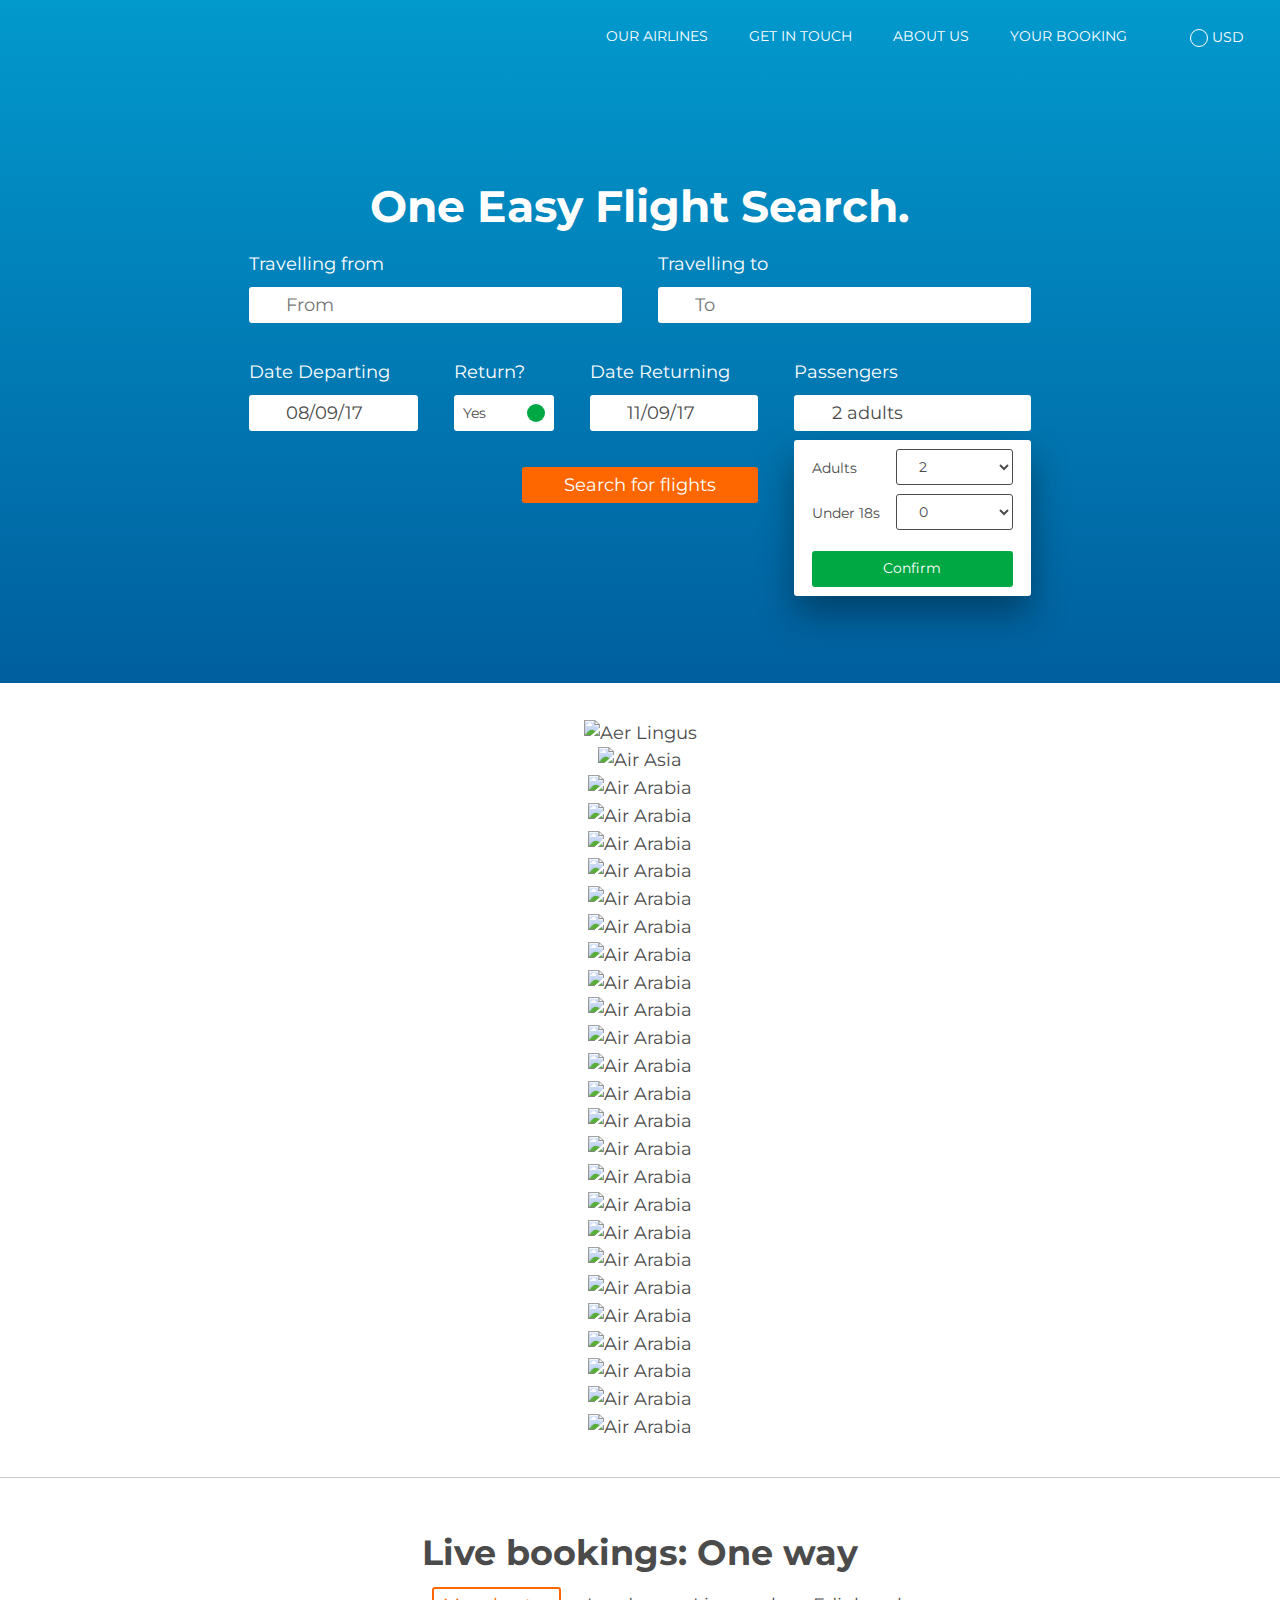
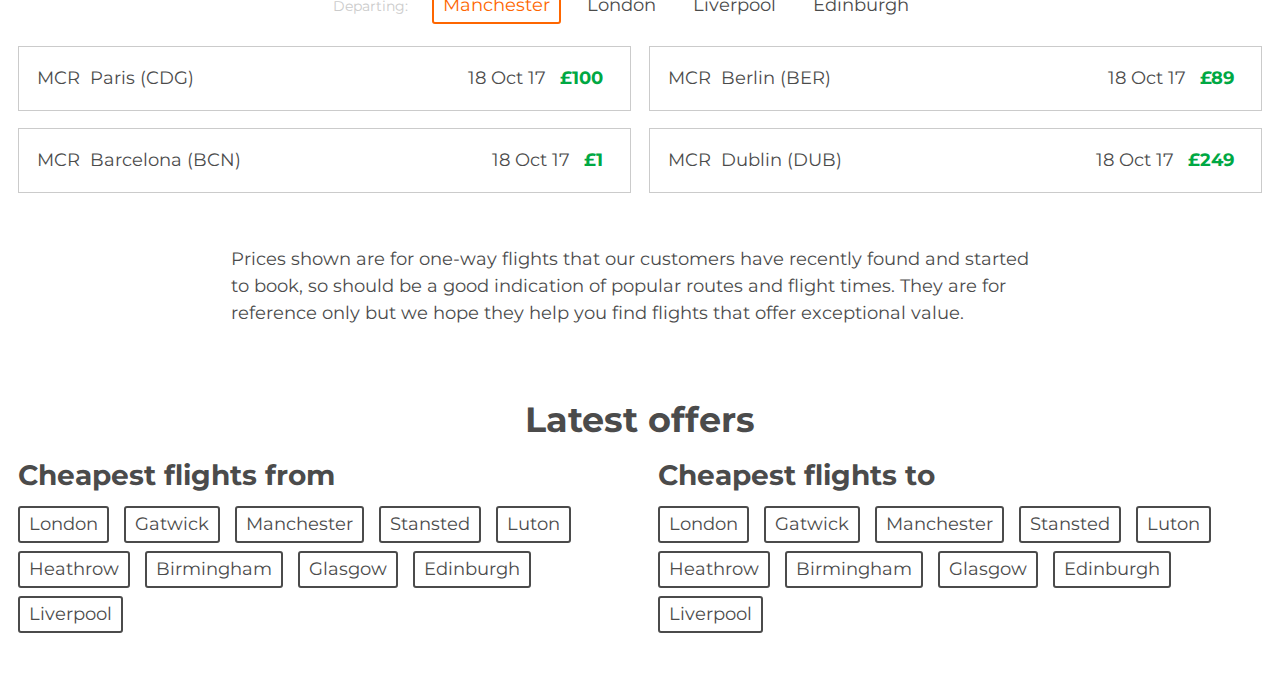
==== commit 08d8a8e5: "HEader refinements" ====
--- a/index.html
+++ b/index.html
@@ -24,128 +24,131 @@
   <link href="https://fonts.googleapis.com/css?family=Montserrat:400,400i,700,700i" rel="stylesheet">
 </head>
 
-<body>
+<body>    
   
-  <div id="page-menu"></div>      
-       
   <header class="header">
-    <nav class="[ relative z--1 ] navbar">
-      <div class="container">
-        <div class="navbar-header">
-          <div class="navbar-brand">
-            <a href="#" class="d--inline-block logo">
-                OneStepBooking.com
-              </a>
-            <span class="currency" data-toggle="modal" data-target=".modal--overlay"><span class="link--border"><span class="flag-icon flag-icon-us"></span> USD</span></span>
-            
-            <div class="modal fade modal--overlay" tabindex="-1" role="dialog" aria-labelledby="" aria-hidden="true">
-              <div class="modal-dialog modal-sm">
-                <div class="modal-content">
-                    <button type="button" class="close" data-dismiss="modal" aria-label="Close">
-                        <span aria-hidden="true">&times;</span>
-                      </button>
-                  <form>
-                    <fieldset class="currency-dropdown">
-                      <div class="modal-header text--center">
-                          <legend>Change your currency</legend>
-                        </div>
-                        <div class="currency__overflow">
-                          <div class="currency__wrapper">
-                            <input type="radio" name="match" id="match_1" value="" checked> 
-                            <label for="match_1" class="p--1">
-                                <span class="flag-icon flag-icon-us"></span> USD
-                            </label> 
+      <nav class="[ relative z--1 ] navbar">
+        <div class="container">
+          <div class="navbar-header">
+            <div class="navbar-brand">
+              <a href="#" class="d--inline-block logo">
+                  OneStepBooking.com
+                </a>
+              <span class="currency" data-toggle="modal" data-target=".modal--overlay">
+                <span class="link--border">
+                  <span class="[ flag-icon flag-icon-us ]"></span> USD
+                </span>
+              </span>
+              
+              <div class="modal fade modal--overlay" tabindex="-1" role="dialog" aria-labelledby="" aria-hidden="true">
+                <div class="modal-dialog modal-sm">
+                  <div class="modal-content">
+                      <button type="button" class="close" data-dismiss="modal" aria-label="Close">
+                          <span aria-hidden="true">&times;</span>
+                        </button>
+                    <form>
+                      <fieldset class="currency-dropdown">
+                        <div class="modal-header text--center">
+                            <legend>Change your currency</legend>
                           </div>
-                          
-                          <div class="currency__wrapper">
-                            <input type="radio" name="match" id="match_2" value=""> 
-                            <label for="match_2" class="p--1">
-                                <span class="flag-icon flag-icon-gb"></span> GBP
-                            </label> 
-                          </div>
-                          
-                          <div class="currency__wrapper"> 
-                            <input type="radio" name="match" id="match_3" value=""> 
-                            <label for="match_3" class="p--1">
-                                <span class="flag-icon flag-icon-au"></span> AUD
-                            </label> 
-                          </div>
-                          
-                          <div class="currency__wrapper">
-                            <input type="radio" name="match" id="match_4" value=""> 
-                            <label for="match_4" class="p--1">
-                                <span class="flag-icon flag-icon-eu"></span> EUR
-                            </label> 
-                          </div>
-                          <div class="currency__wrapper">
-                              <input type="radio" name="match" id="match_5" value=""> 
-                              <label for="match_5" class="p--1">
-                                  <span class="flag-icon flag-icon-ma"></span> MAD
+                          <div class="currency__overflow">
+                            <div class="currency__wrapper">
+                              <input type="radio" name="match" id="match_1" value="" checked> 
+                              <label for="match_1" class="p--1">
+                                  <span class="flag-icon flag-icon-us"></span> USD
+                              </label> 
+                            </div>
+                            
+                            <div class="currency__wrapper">
+                              <input type="radio" name="match" id="match_2" value=""> 
+                              <label for="match_2" class="p--1">
+                                  <span class="flag-icon flag-icon-gb"></span> GBP
+                              </label> 
+                            </div>
+                            
+                            <div class="currency__wrapper"> 
+                              <input type="radio" name="match" id="match_3" value=""> 
+                              <label for="match_3" class="p--1">
+                                  <span class="flag-icon flag-icon-au"></span> AUD
+                              </label> 
+                            </div>
+                            
+                            <div class="currency__wrapper">
+                              <input type="radio" name="match" id="match_4" value=""> 
+                              <label for="match_4" class="p--1">
+                                  <span class="flag-icon flag-icon-eu"></span> EUR
                               </label> 
                             </div>
                             <div class="currency__wrapper">
-                                <input type="radio" name="match" id="match_6" value=""> 
-                                <label for="match_6" class="p--1">
-                                    <span class="flag-icon flag-icon-ca"></span> CAD
+                                <input type="radio" name="match" id="match_5" value=""> 
+                                <label for="match_5" class="p--1">
+                                    <span class="flag-icon flag-icon-ma"></span> MAD
                                 </label> 
-                            </div>  
-                            <div class="currency__wrapper">
-                                <input type="radio" name="match" id="match_7" value=""> 
-                                <label for="match_7" class="p--1">
-                                    <span class="flag-icon flag-icon-th"></span> THB
-                                </label> 
-                            </div>  
-                            <div class="currency__wrapper">
-                                <input type="radio" name="match" id="match_8" value=""> 
-                                <label for="match_8" class="p--1">
-                                    <span class="flag-icon flag-icon-eg"></span> EGP
-                                </label> 
-                            </div>  
-                          </div>                      
-                      </fieldset>
-                    </form>
-                    <div class="modal-footer text--center">
-                        <button type="button" class="[ button button--orange ]">Select currency</button>
-                    </div>
-                </div>
-              </div>
-            </div>            
+                              </div>
+                              <div class="currency__wrapper">
+                                  <input type="radio" name="match" id="match_6" value=""> 
+                                  <label for="match_6" class="p--1">
+                                      <span class="flag-icon flag-icon-ca"></span> CAD
+                                  </label> 
+                              </div>  
+                              <div class="currency__wrapper">
+                                  <input type="radio" name="match" id="match_7" value=""> 
+                                  <label for="match_7" class="p--1">
+                                      <span class="flag-icon flag-icon-th"></span> THB
+                                  </label> 
+                              </div>  
+                              <div class="currency__wrapper">
+                                  <input type="radio" name="match" id="match_8" value=""> 
+                                  <label for="match_8" class="p--1">
+                                      <span class="flag-icon flag-icon-eg"></span> EGP
+                                  </label> 
+                              </div>  
+                            </div>                      
+                        </fieldset>
+                      </form>
+                      <div class="modal-footer text--center">
+                          <button type="button" class="[ button button--orange ]">Select currency</button>
+                      </div>
+                  </div>
+                </div>
+              </div>            
+            </div>
+            <button type="button" class="[ button button--outline ] small navbar-toggle collapsed" data-toggle="collapse" data-target="#navbar"
+              aria-expanded="false" aria-controls="navbar">
+                <span class="sr-only">Toggle navigation</span>
+            </button>
           </div>
-          <button type="button" class="[ button button--outline ] navbar-toggle collapsed" data-toggle="collapse" data-target="#navbar"
-            aria-expanded="false" aria-controls="navbar">
-              <span class="sr-only">Toggle navigation</span>
-          </button>
+          <div id="navbar" class="[ navbar-collapse collapse ]">
+            <ul class="list--none menu-list">
+              <li>
+                <a href="#" class="text--uppercase link__border link__border link__border nav__item">Our airlines</a>
+              </li>
+              <li>
+                <a href="#" class="text--uppercase link__border nav__item">Get in touch</a>
+              </li>
+              <li>
+                <a href="#" class="text--uppercase link__border link__border nav__item">About us</a>
+              </li>
+              <li class="dropdown">
+                <a href="#" class="text--uppercase relative link__border nav__item dropdown-toggle" data-toggle="dropdown" role="button"
+                  aria-haspopup="true" aria-expanded="false">
+                    Your booking
+                  </a>
+                <ul class="list--none [ dropdown-menu pull-right ] background--white">
+                  <li>
+                    <a href="#" class="text--uppercase [ pb--1 pt--1 ]">Action</a>
+                  </li>
+                  <li>
+                    <a href="#" class="text--uppercase [ pb--1 pt--1 ]">Another action</a>
+                  </li>
+                </ul>
+              </li>
+            </ul>
+          </div>
         </div>
-        <div id="navbar" class="[ navbar-collapse collapse ]">
-          <ul class="list--none menu-list">
-            <li>
-              <a href="#" class="text--uppercase link__border link__border link__border nav__item">Our airlines</a>
-            </li>
-            <li>
-              <a href="#" class="text--uppercase link__border nav__item">Get in touch</a>
-            </li>
-            <li>
-              <a href="#" class="text--uppercase link__border link__border nav__item">About us</a>
-            </li>
-            <li class="dropdown">
-              <a href="#" class="text--uppercase relative link__border nav__item dropdown-toggle" data-toggle="dropdown" role="button"
-                aria-haspopup="true" aria-expanded="false">
-                  Your booking
-                </a>
-              <ul class="list--none [ dropdown-menu pull-right ] background--white">
-                <li>
-                  <a href="#" class="text--uppercase [ pb--1 pt--1 ]">Action</a>
-                </li>
-                <li>
-                  <a href="#" class="text--uppercase [ pb--1 pt--1 ]">Another action</a>
-                </li>
-              </ul>
-            </li>
-          </ul>
-        </div>
-      </div>
-    </nav>
-  </header>
+      </nav>
+    </header>
+  
   <section class="clearfix relative hero">
     <div class="container">
       <div class="row">
@@ -166,7 +169,7 @@
                 </div>
               </div>
               <div class="[ col-xs-5 col-sm-3 col-md-3 ] mb--3 search--departure">
-                <label class="d--block text--white mb--1" for="flight-departure"><span class="hidden-md">Date</span> Departing</label>
+                <label class="d--block text--white mb--1" for="flight-departure"><span class="hidden-xs">Date</span> Departing</label>
                 <div class="icon-wrap icon-wrap--calendar">
                   <input type="text" id="flight-departure" name="flight-departure" placeholder="Date" value="08/09/17" class="input--focus date-popout col-xs-12">
                 </div>
@@ -182,7 +185,7 @@
                 </div>
               </div>
               <div class="[ col-xs-5 col-sm-3 col-md-3 ] mb--3 search--return">
-                <label class="d--block text--white mb--1" for="flight-return"><span class="hidden-md">Date</span> Returning</label>
+                <label class="d--block text--white mb--1" for="flight-return"><span class="hidden-xs">Date</span> Returning</label>
                 <div class="icon-wrap icon-wrap--calendar">
                   <input type="text" id="flight-return" name="flight-return" placeholder="Date" value="11/09/17" class="input--focus date-popout col-xs-12">
                 </div>
@@ -622,37 +625,7 @@
       </div>
   </section>
 
-  <footer class="background--dark-grey footer">
-      <div class="container">
-        <div class="row">
-          <div class="[ text--center text--white small ] [ pb--3 pt--3 ] col-md-12">
-            <div class="mb--3">
-              <img src="https://louriach.github.io/styles-osb/public/images/onestepbooking__logo--white.svg">
-            </div>
-            <ul class="list--none list--inline">
-              <li>
-                <a href="#" class="text--white">About Us</a>
-              </li>
-              <li>
-                <a href="#" class="text--white">Contact Us</a>
-              </li>
-              <li>
-                <a href="#" class="text--white">Booking Conditions</a>
-              </li>
-              <li>
-                <a href="#" class="text--white">Privacy Policy</a>
-              </li>
-            </ul>
-            <p>OneStepBooking.com is a trading name of BF Aviation Ltd, a limited company incorporated in England and Wales under
-              registration number 08615973, whose registered office is at 16 Beaufort Court, Admirals Way, Docklands, London,
-              E14 9XL.</p>
-            <div class="copyright">
-              © OneStepBooking.com All Rights Reserved.
-            </div>
-          </div>
-        </div>
-      </div>
-    </footer>
+  <div id="include--footer"></div>
 
   <script type="text/javascript">
     $(document).ready(function () {
@@ -728,12 +701,6 @@
     });
   </script>
 
-<script>
-$(document).ready(function() {
-  $('#page-menu').load('page-menu.html');
-});
-</script>
-
 </body>
 
 </html>--- a/css/home.css
+++ b/css/home.css
@@ -1358,10 +1358,10 @@
   font-weight: bold; }
 
 small, .small {
-  font-size: .8em; }
+  font-size: .8rem; }
 
 .large {
-  font-size: 1.953em; }
+  font-size: 1.953rem; }
 
 sub, sup {
   font-size: 75%;
@@ -1528,7 +1528,7 @@
   box-sizing: border-box; }
 
 html {
-  font-size: 9px;
+  font-size: calc(18px*.9);
   -webkit-tap-highlight-color: transparent; }
   @media all and (min-width: 768px) {
     html {
@@ -1536,7 +1536,7 @@
 
 body {
   font-family: Montserrat, "Helvetica Neue", Helvetica, Arial, sans-serif;
-  font-size: calc(9px*1.5);
+  font-size: calc(18px*.9);
   line-height: 1.5;
   color: #4B4B4B;
   background-color: #fff; }
@@ -2797,16 +2797,14 @@
   overflow: hidden;
   -webkit-overflow-scrolling: touch;
   outline: 0; }
-  @media all and (min-width: 768px) {
-    .modal--overlay .modal-content {
-      -webkit-box-shadow: 0 5px 15px rgba(0, 0, 0, 0.5);
-      box-shadow: 0 5px 15px rgba(0, 0, 0, 0.5);
-      background-color: #fff;
-      padding: 1rem; } }
+  .modal--overlay .modal-content {
+    -webkit-box-shadow: 0 5px 15px rgba(0, 0, 0, 0.5);
+    box-shadow: 0 5px 15px rgba(0, 0, 0, 0.5);
+    background-color: #fff;
+    padding: 1rem; }
   @media (min-width: 768px) {
     .modal--overlay .modal-dialog {
-      width: 40rem;
-      margin: 2rem auto; }
+      width: 40rem; }
     .modal--overlay .modal-sm {
       width: 300px; } }
 
@@ -2815,14 +2813,17 @@
   border-radius: 100%;
   color: #fff;
   display: block;
-  height: 2rem;
-  line-height: 2rem;
+  line-height: 1.5;
   position: absolute;
   right: 0;
   text-align: center;
   top: 0;
-  transform: translate(50%, -50%);
-  width: 2rem; }
+  transform: translate(50%, -50%); }
+  @media all and (min-width: 768px) {
+    .close {
+      height: 2rem;
+      line-height: 1;
+      width: 2rem; } }
 
 .close:focus,
 .close:hover {
@@ -2875,7 +2876,11 @@
   -webkit-transform: translate(0, 0);
   -ms-transform: translate(0, 0);
   -o-transform: translate(0, 0);
-  transform: translate(0, 0); }
+  transform: translate(0, 0);
+  margin: 2rem; }
+  @media all and (min-width: 600px) {
+    .modal.in .modal-dialog {
+      margin: 2rem auto; } }
 
 .modal-open .modal {
   overflow-x: hidden;
@@ -2981,8 +2986,8 @@
   position: relative; }
   @media all and (max-width: 1023px) {
     .navbar-brand {
+      align-items: center;
       display: flex;
-      align-items: center;
       height: 100%; } }
   .navbar-brand .logo {
     background: url("https://louriach.github.io/styles-osb/public/images/onestepbooking__logo--blue.svg") 0 0 no-repeat transparent;
@@ -3055,23 +3060,31 @@
 
 /* Currency */
 .currency {
-  color: #fff;
+  color: #005F9E;
   cursor: pointer;
-  font-size: .8rem;
   height: calc(18px*4);
   padding: calc(18px*1.5) 18px calc(18px*1.5) 9px;
-  position: absolute;
-  right: 0;
-  text-transform: uppercase;
-  top: 0; }
+  text-transform: uppercase; }
+  .currency .link--border:hover {
+    color: #005F9E; }
+  @media all and (min-width: 1024px) {
+    .currency {
+      color: #fff;
+      font-size: .8rem;
+      position: absolute;
+      right: 0;
+      top: 0; }
+      .currency .link--border:hover {
+        color: #fff; } }
 
 /* Modified version of Awesomeplete autocomplete plugin http://leaverou.github.io/awesomplete/ */
 .awesomplete [hidden] {
   display: none; }
 
 .awesomplete .visually-hidden {
-  position: absolute;
-  clip: rect(0, 0, 0, 0); }
+  clip: rect(0, 0, 0, 0);
+  display: none;
+  position: absolute; }
 
 .awesomplete {
   position: relative; }
@@ -3160,6 +3173,12 @@
   input[type=date]:focus,
   select:focus {
     outline: none; }
+  input[type=text].error::placeholder,
+  input[type=email].error::placeholder,
+  input[type=tel].error::placeholder,
+  input[type=date].error::placeholder,
+  select.error::placeholder {
+    color: red; }
 
 .input--focus:focus {
   box-shadow: 0 18px 36px 0 rgba(0, 0, 0, 0.36); }
@@ -3167,7 +3186,6 @@
 .button {
   border: 2px solid transparent;
   height: calc(18px*2);
-  line-height: 2;
   padding: .3rem .5rem; }
   @media all and (min-width: 768px) {
     .button {
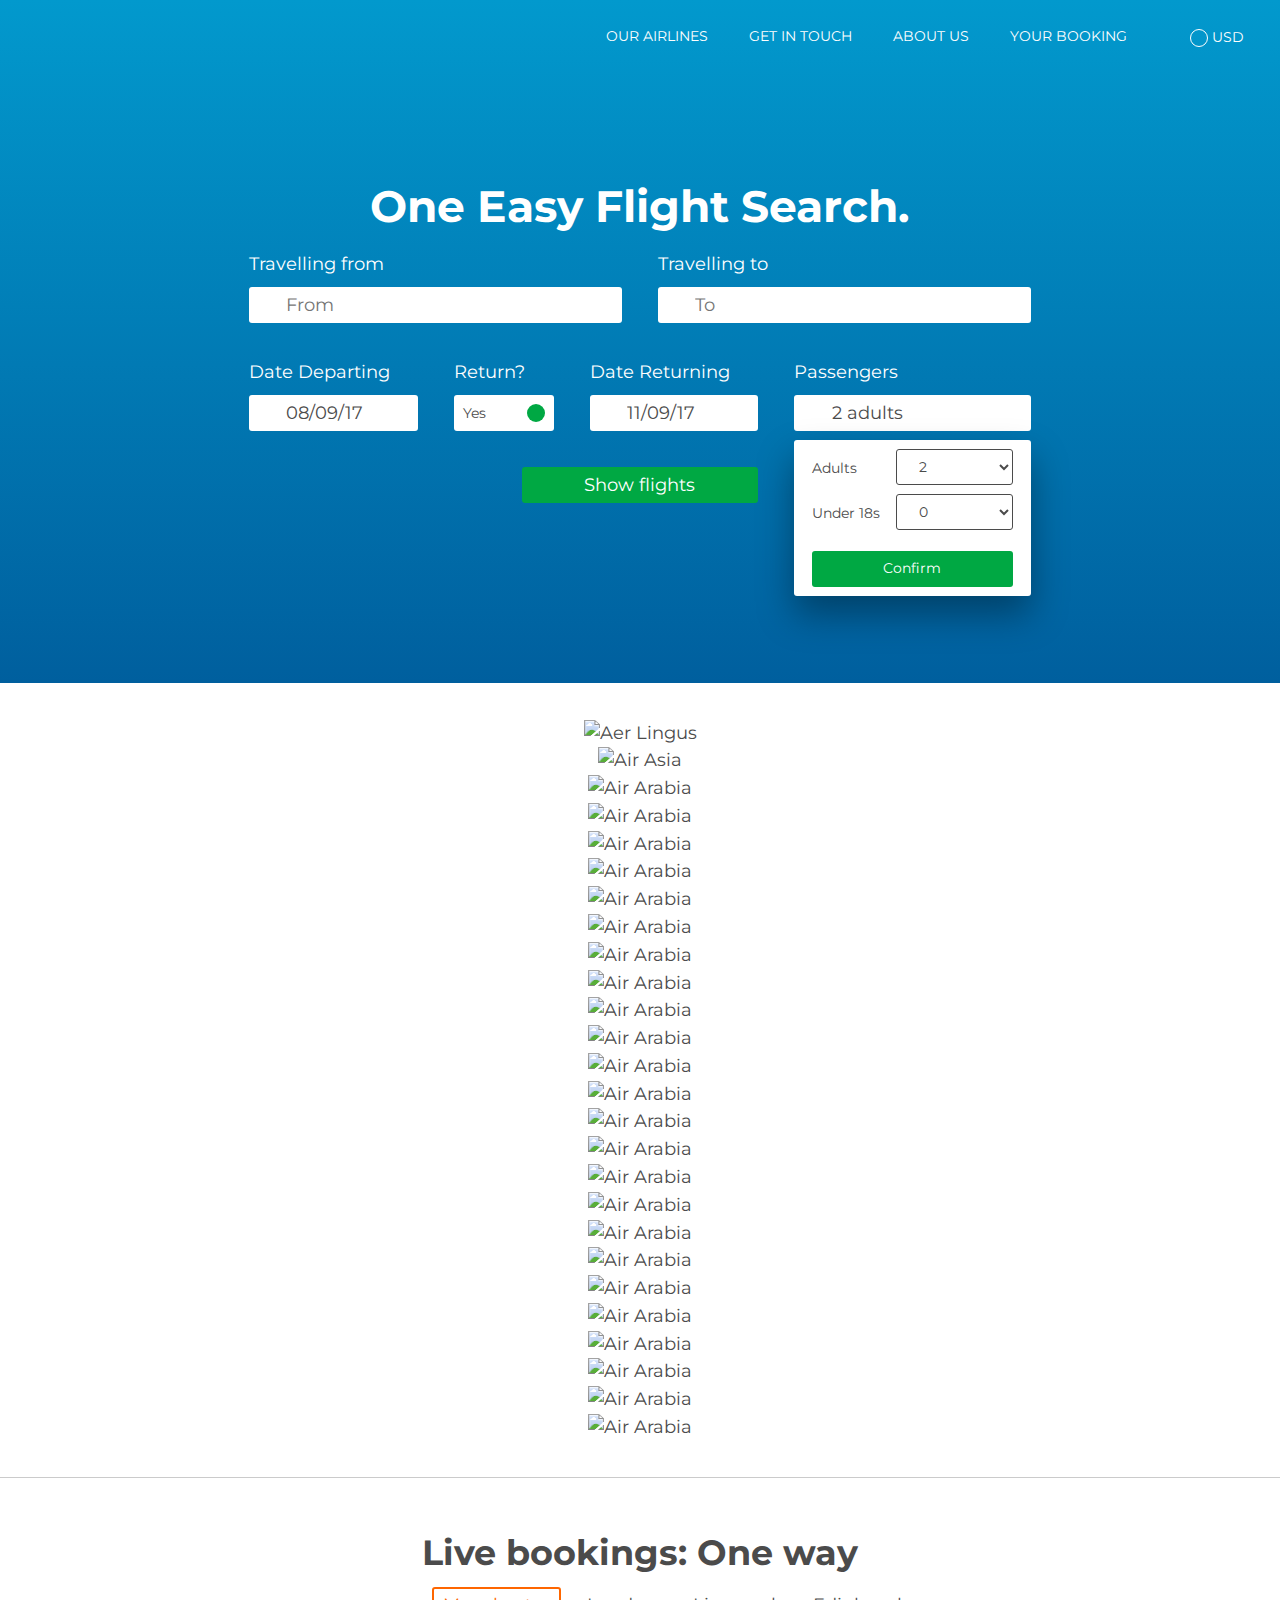
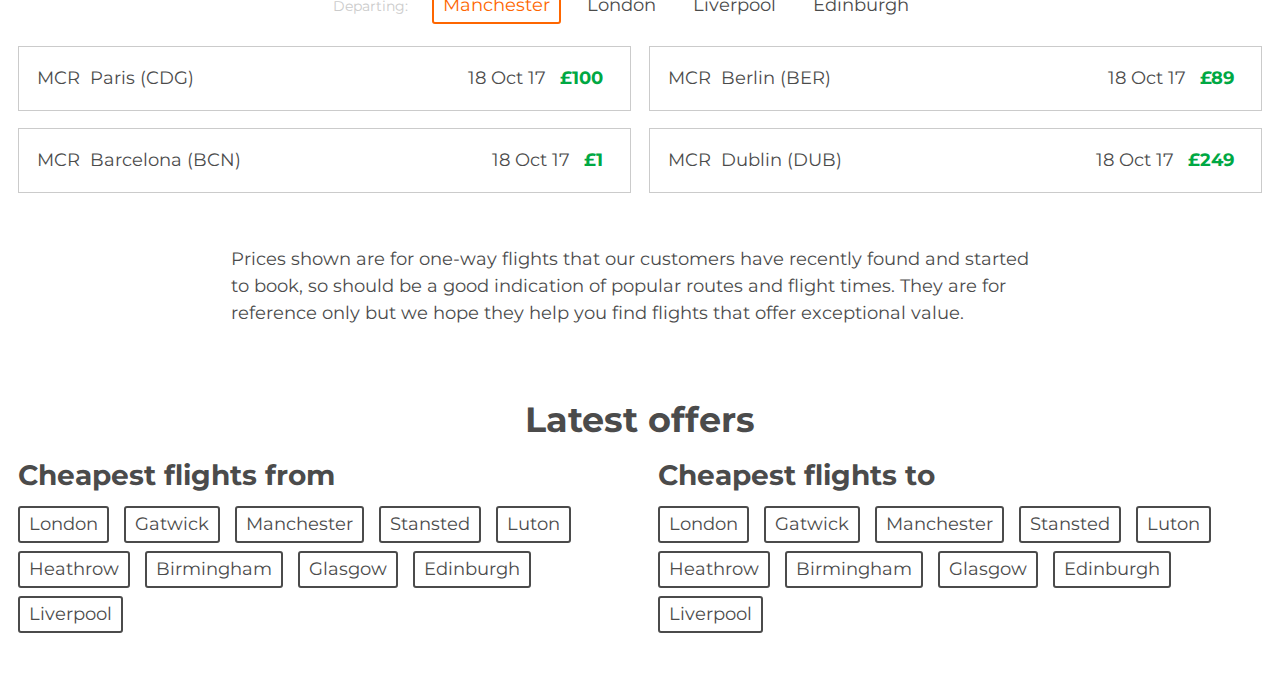
==== commit 86bed678: "Matt's changes from email" ====
--- a/index.html
+++ b/index.html
@@ -26,6 +26,8 @@
 
 <body>    
   
+  <div id="page-menu"></div>
+
   <header class="header">
       <nav class="[ relative z--1 ] navbar">
         <div class="container">
@@ -239,7 +241,7 @@
                 </div>
               </div>
               <div class="text--center [ col-xs-12 col-sm-12 col-md-4 col-md-push-4 ]">
-                <button class="[ button button--orange ] col-md-12">Search for flights</button>
+                <button class="[ button button--green ] col-md-12">Show flights</button>
               </div>
             </fieldset>
           </form>
@@ -639,6 +641,16 @@
         autoplay: true,
         autoplaySpeed: 2000,
         slidesToShow: 6,
+        slidesToScroll: 6,
+        responsive: [
+          {
+            breakpoint: 480,
+            settings: {
+              slidesToShow: 2,
+              slidesToScroll: 2
+            }
+          }
+        ]        
       });
 
       // Date popout calendar
@@ -664,7 +676,7 @@
         $('#js-passenger-18--age').empty();
         $.each(new Array(+this.value), function () {
           $('<div />', {
-              html: '<div class="[ mb--1 p--0 ] col-xs-12"><label class="[ p--0 mt--1 ] small col-xs-4 col-sm-5">Age</label><select name="child-age" class="small col-xs-8 col-sm-7 button--outline"><option value="Age">Age</option><option value="1">1</option><option value="2">2</option><option value="3">3</option><option value="4">4</option><option value="5">5</option><option value="6">6</option><option value="7">7</option><option value="8">8</option><option value="9">9</option><option value="10">10</option><option value="11">11</option><option value="12">12</option><option value="13">13</option><option value="14">14</option><option value="15">15</option><option value="16">16</option><option value="17">17</option></select></div>'
+              html: '<div class="[ mb--1 p--0 ] col-xs-12"><label class="[ p--0 mt--1 ] small col-xs-4 col-sm-5">Child #1 age</label><select name="child-age" class="small col-xs-8 col-sm-7 button--outline"><option value="Age">Age at date of return</option><option value="1">1</option><option value="2">2</option><option value="3">3</option><option value="4">4</option><option value="5">5</option><option value="6">6</option><option value="7">7</option><option value="8">8</option><option value="9">9</option><option value="10">10</option><option value="11">11</option><option value="12">12</option><option value="13">13</option><option value="14">14</option><option value="15">15</option><option value="16">16</option><option value="17">17</option></select></div>'
             })
             .appendTo('#js-passenger-18--age').hide().slideDown(100);
         });
@@ -701,6 +713,12 @@
     });
   </script>
 
+  <script>
+    $(document).ready(function () {
+      $("#page-menu").load("page-menu.html");
+    });
+  </script>
+
 </body>
 
 </html>--- a/css/home.css
+++ b/css/home.css
@@ -1591,18 +1591,22 @@
 
 h1, h2, h3, h4, h5, h6,
 .h1, .h2, .h3, .h4, .h5, .h6 {
+  font-size: 1.25rem;
   font-weight: 700;
   line-height: 1.2;
   margin: 0 0 18px; }
 
-h1, .h1 {
-  font-size: 2.441rem; }
-
-h2, .h2, h3, .h3 {
-  font-size: 1.953rem; }
-
-h4, .h4, h5, .h5, h6, .h6 {
-  font-size: 1.563rem; }
+@media all and (min-width: 480px) {
+  h1, .h1 {
+    font-size: 2.441rem; } }
+
+@media all and (min-width: 480px) {
+  h2, .h2, h3, .h3 {
+    font-size: 1.953rem; } }
+
+@media all and (min-width: 480px) {
+  h4, .h4, h5, .h5, h6, .h6 {
+    font-size: 1.563rem; } }
 
 p {
   margin: 0 0 9px; }
@@ -2400,7 +2404,7 @@
 
 .centered {
   left: 50%;
-  transform: translate(-50%, -50%);
+  transform: translate(-50%, 50%);
   top: 50%; }
 
 .d--block {
@@ -2730,6 +2734,23 @@
 .open > .dropdown-menu {
   display: block; }
 
+/* Plane loader */
+.loader--plane {
+  animation: loader_plane 5s;
+  animation-iteration-count: infinite;
+  position: absolute;
+  top: 0; }
+
+@keyframes loader_plane {
+  0% {
+    opacity: 0;
+    left: 0; }
+  50% {
+    opacity: 1; }
+  75% {
+    opacity: 0; }
+  100% {
+    left: 100%; } }
 .currency__overflow {
   overflow-x: scroll;
   max-height: 15rem; }
@@ -2994,6 +3015,9 @@
     background-size: contain;
     height: 16px;
     text-indent: -9999px; }
+    @media all and (max-width: 480px) {
+      .navbar-brand .logo {
+        width: 134px; } }
     @media all and (min-width: 768px) {
       .navbar-brand .logo {
         height: 21px; } }
@@ -3395,13 +3419,22 @@
   width: 100%;
   z-index: 1; }
 
+/* Calendar */
+.datepicker table {
+  width: 100%; }
+.datepicker td {
+  padding: .5rem .75rem !important; }
+
 .footer a:hover {
   color: #fff; }
 
 .hero {
   background-color: #005F9E;
   background-image: linear-gradient(-180deg, #0299CD 0%, #005F9E 100%);
-  padding: 10rem 0 5rem; }
+  padding: 6rem 0 5rem; }
+  @media all and (min-width: 480px) {
+    .hero {
+      padding: 10rem 0; } }
   @media all and (min-width: 768px) {
     .hero {
       padding: 10rem 0; } }
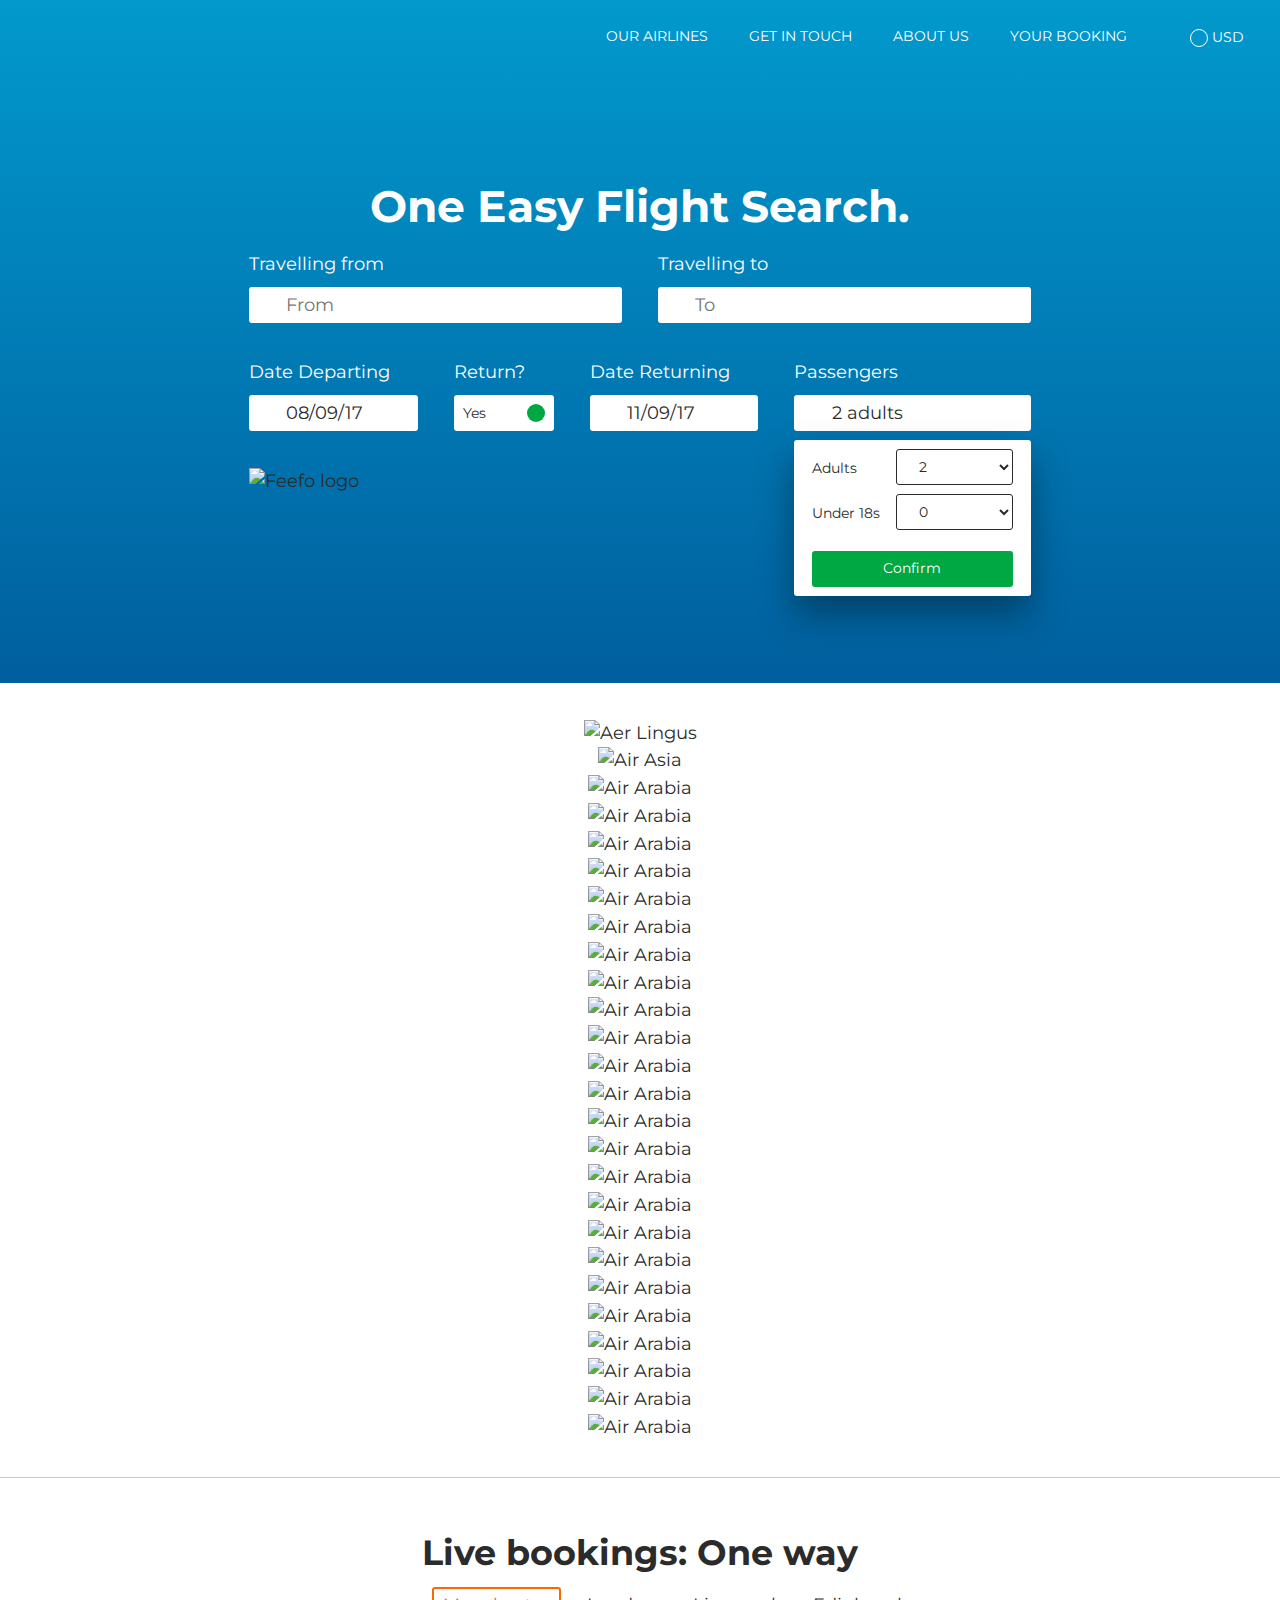
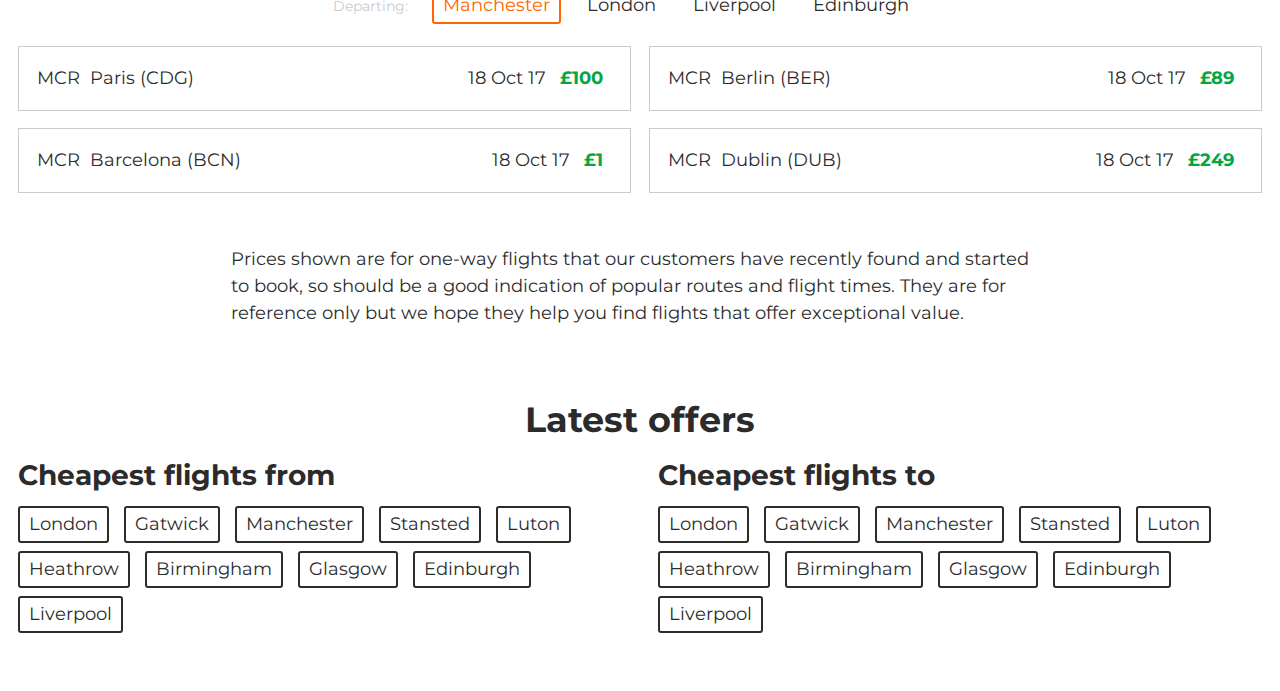
==== commit 2d25aeca: "Feefo for homepage" ====
--- a/index.html
+++ b/index.html
@@ -24,8 +24,8 @@
   <link href="https://fonts.googleapis.com/css?family=Montserrat:400,400i,700,700i" rel="stylesheet">
 </head>
 
-<body>    
-  
+<body>
+
   <div id="page-menu"></div>
 
   <header class="header">
@@ -41,7 +41,7 @@
                   <span class="[ flag-icon flag-icon-us ]"></span> USD
                 </span>
               </span>
-              
+
               <div class="modal fade modal--overlay" tabindex="-1" role="dialog" aria-labelledby="" aria-hidden="true">
                 <div class="modal-dialog modal-sm">
                   <div class="modal-content">
@@ -55,57 +55,57 @@
                           </div>
                           <div class="currency__overflow">
                             <div class="currency__wrapper">
-                              <input type="radio" name="match" id="match_1" value="" checked> 
+                              <input type="radio" name="match" id="match_1" value="" checked>
                               <label for="match_1" class="p--1">
                                   <span class="flag-icon flag-icon-us"></span> USD
-                              </label> 
+                              </label>
                             </div>
-                            
+
                             <div class="currency__wrapper">
-                              <input type="radio" name="match" id="match_2" value=""> 
+                              <input type="radio" name="match" id="match_2" value="">
                               <label for="match_2" class="p--1">
                                   <span class="flag-icon flag-icon-gb"></span> GBP
-                              </label> 
+                              </label>
                             </div>
-                            
-                            <div class="currency__wrapper"> 
-                              <input type="radio" name="match" id="match_3" value=""> 
+
+                            <div class="currency__wrapper">
+                              <input type="radio" name="match" id="match_3" value="">
                               <label for="match_3" class="p--1">
                                   <span class="flag-icon flag-icon-au"></span> AUD
-                              </label> 
+                              </label>
                             </div>
-                            
+
                             <div class="currency__wrapper">
-                              <input type="radio" name="match" id="match_4" value=""> 
+                              <input type="radio" name="match" id="match_4" value="">
                               <label for="match_4" class="p--1">
                                   <span class="flag-icon flag-icon-eu"></span> EUR
-                              </label> 
+                              </label>
                             </div>
                             <div class="currency__wrapper">
-                                <input type="radio" name="match" id="match_5" value=""> 
+                                <input type="radio" name="match" id="match_5" value="">
                                 <label for="match_5" class="p--1">
                                     <span class="flag-icon flag-icon-ma"></span> MAD
-                                </label> 
+                                </label>
                               </div>
                               <div class="currency__wrapper">
-                                  <input type="radio" name="match" id="match_6" value=""> 
+                                  <input type="radio" name="match" id="match_6" value="">
                                   <label for="match_6" class="p--1">
                                       <span class="flag-icon flag-icon-ca"></span> CAD
-                                  </label> 
-                              </div>  
+                                  </label>
+                              </div>
                               <div class="currency__wrapper">
-                                  <input type="radio" name="match" id="match_7" value=""> 
+                                  <input type="radio" name="match" id="match_7" value="">
                                   <label for="match_7" class="p--1">
                                       <span class="flag-icon flag-icon-th"></span> THB
-                                  </label> 
-                              </div>  
+                                  </label>
+                              </div>
                               <div class="currency__wrapper">
-                                  <input type="radio" name="match" id="match_8" value=""> 
+                                  <input type="radio" name="match" id="match_8" value="">
                                   <label for="match_8" class="p--1">
                                       <span class="flag-icon flag-icon-eg"></span> EGP
-                                  </label> 
-                              </div>  
-                            </div>                      
+                                  </label>
+                              </div>
+                            </div>
                         </fieldset>
                       </form>
                       <div class="modal-footer text--center">
@@ -113,7 +113,7 @@
                       </div>
                   </div>
                 </div>
-              </div>            
+              </div>
             </div>
             <button type="button" class="[ button button--outline ] small navbar-toggle collapsed" data-toggle="collapse" data-target="#navbar"
               aria-expanded="false" aria-controls="navbar">
@@ -150,7 +150,7 @@
         </div>
       </nav>
     </header>
-  
+
   <section class="clearfix relative hero">
     <div class="container">
       <div class="row">
@@ -240,15 +240,19 @@
                   </div>
                 </div>
               </div>
-              <div class="text--center [ col-xs-12 col-sm-12 col-md-4 col-md-push-4 ]">
-                <button class="[ button button--green ] col-md-12">Show flights</button>
+              <div class="text--center col-xs-12">
+                <div class="text--left [ col-xs-6 col-sm-9 ] p--0 text--left">
+                  <img alt="Feefo logo" border="0" src="https://api.feefo.com/api/logo?merchantidentifier=directline-flights-web" title="Our customer Feefo rating"/>
+                </div>
+                <div class="[ col-xs-6 col-sm-3 ] p--0 text--right">
+                  <button class="[ button button--green ] col-md-12">Show flights</button>
+                </div>
               </div>
             </fieldset>
           </form>
         </div>
       </div>
     </div>
-
   </section>
 
   <section class="border-bottom text--center [ mb--3 pt--3 pb--3 ] brands [ regular slider ]">
@@ -650,7 +654,7 @@
               slidesToScroll: 2
             }
           }
-        ]        
+        ]
       });
 
       // Date popout calendar
@@ -721,4 +725,4 @@
 
 </body>
 
-</html>+</html>
--- a/css/home.css
+++ b/css/home.css
@@ -2,13 +2,13 @@
   color: #fff; }
 
 .text--black {
-  color: #4B4B4B; }
+  color: #2b2b2b; }
 
 .background--white {
   background-color: #fff; }
 
 .background--dark-grey {
-  background-color: #4B4B4B; }
+  background-color: #2b2b2b; }
 
 .background--blue {
   background-color: #005F9E; }
@@ -1360,6 +1360,10 @@
 small, .small {
   font-size: .8rem; }
 
+@media all and (min-width: 768px) {
+  .small-ns {
+    font-size: .8rem; } }
+
 .large {
   font-size: 1.953rem; }
 
@@ -1529,7 +1533,7 @@
 
 html {
   font-size: calc(18px*.9);
-  -webkit-tap-highlight-color: transparent; }
+  -webkit-tap-highlight-color: rgba(0, 0, 0, 0); }
   @media all and (min-width: 768px) {
     html {
       font-size: 18px; } }
@@ -1538,7 +1542,7 @@
   font-family: Montserrat, "Helvetica Neue", Helvetica, Arial, sans-serif;
   font-size: calc(18px*.9);
   line-height: 1.5;
-  color: #4B4B4B;
+  color: #2b2b2b;
   background-color: #fff; }
   @media all and (min-width: 768px) {
     body {
@@ -2334,6 +2338,18 @@
 .text--center {
   text-align: center; }
 
+@media all and (min-width: 768px) {
+  .text--left--l {
+    text-align: left; } }
+
+@media all and (min-width: 768px) {
+  .text--right--l {
+    text-align: right; } }
+
+@media all and (min-width: 768px) {
+  .text--center--l {
+    text-align: center; } }
+
 .text--justify {
   text-align: justify; }
 
@@ -2669,10 +2685,10 @@
 
 .link--unstyled,
 .link--clean {
-  color: #4B4B4B; }
+  color: #2b2b2b; }
 
 .link--clean:hover, .link--clean:focus {
-  color: #4B4B4B;
+  color: #2b2b2b;
   text-decoration: none; }
 
 .link--border {
@@ -2734,6 +2750,26 @@
 .open > .dropdown-menu {
   display: block; }
 
+/* Generic loader */
+.loader--fixed {
+  animation-name: loader_fixed;
+  animation-duration: 3s;
+  animation-iteration-count: infinite;
+  animation-timing-function: ease-in-out;
+  background-color: #fff;
+  box-shadow: 0 2px 9px black;
+  height: 9px;
+  left: 0;
+  position: fixed;
+  top: 0; }
+
+@keyframes loader_fixed {
+  0% {
+    width: 9px; }
+  75% {
+    width: 100%; }
+  100% {
+    width: 100%; } }
 /* Plane loader */
 .loader--plane {
   animation: loader_plane 5s;
@@ -2790,7 +2826,7 @@
   line-height: 1; }
 
 .modal {
-  background-color: rgba(75, 75, 75, 0.8);
+  background-color: rgba(43, 43, 43, 0.8);
   position: fixed;
   top: 0;
   right: 0;
@@ -2849,7 +2885,7 @@
 .close:focus,
 .close:hover {
   cursor: pointer;
-  background-color: #4B4B4B; }
+  background-color: #2b2b2b; }
 
 .modal-open {
   overflow: hidden; }
@@ -2941,6 +2977,10 @@
 .modal-footer {
   border-top: 1px solid #CBCBCB;
   padding: 18px 18px 0; }
+
+/* Loading overlay */
+.loading-overlay {
+  display: block; }
 
 .navbar {
   left: 0;
@@ -3234,7 +3274,7 @@
     color: #fff; }
 
 .button--outline {
-  border-color: #4B4B4B;
+  border-color: #2b2b2b;
   color: inherit; }
   .button--outline.inactive {
     border-color: #CBCBCB;
@@ -3287,6 +3327,11 @@
     width: 39%; }
   .search-form--lg .search--return-check {
     width: 22%; } }
+
+.search-form--logo {
+  background-color: #fff;
+  padding: 9px;
+  border-radius: 18px; }
 
 .icon-wrap {
   position: relative; }
@@ -3377,7 +3422,7 @@
   padding-right: 9px;
   text-align: right; }
 .onoffswitch-inner:before {
-  color: #4B4B4B;
+  color: #2b2b2b;
   content: "Yes";
   padding-left: 9px; }
 .onoffswitch-inner.input--border:before, .onoffswitch-inner.input--border:after {
@@ -3420,10 +3465,15 @@
   z-index: 1; }
 
 /* Calendar */
+.datepicker.dropdown-menu {
+  min-width: 17.5rem !important; }
 .datepicker table {
   width: 100%; }
 .datepicker td {
-  padding: .5rem .75rem !important; }
+  border: 1px solid #CBCBCB !important;
+  color: #2b2b2b !important;
+  font-size: 1rem !important;
+  padding: .75rem .75rem !important; }
 
 .footer a:hover {
   color: #fff; }
@@ -3509,7 +3559,7 @@
         border-left: none; } }
   .live-search--data:hover {
     box-shadow: 0 4px 16px #CBCBCB;
-    color: #4B4B4B;
+    color: #2b2b2b;
     text-decoration: none; }
   @media all and (min-width: 1024px) {
     .live-search--data .cta {
